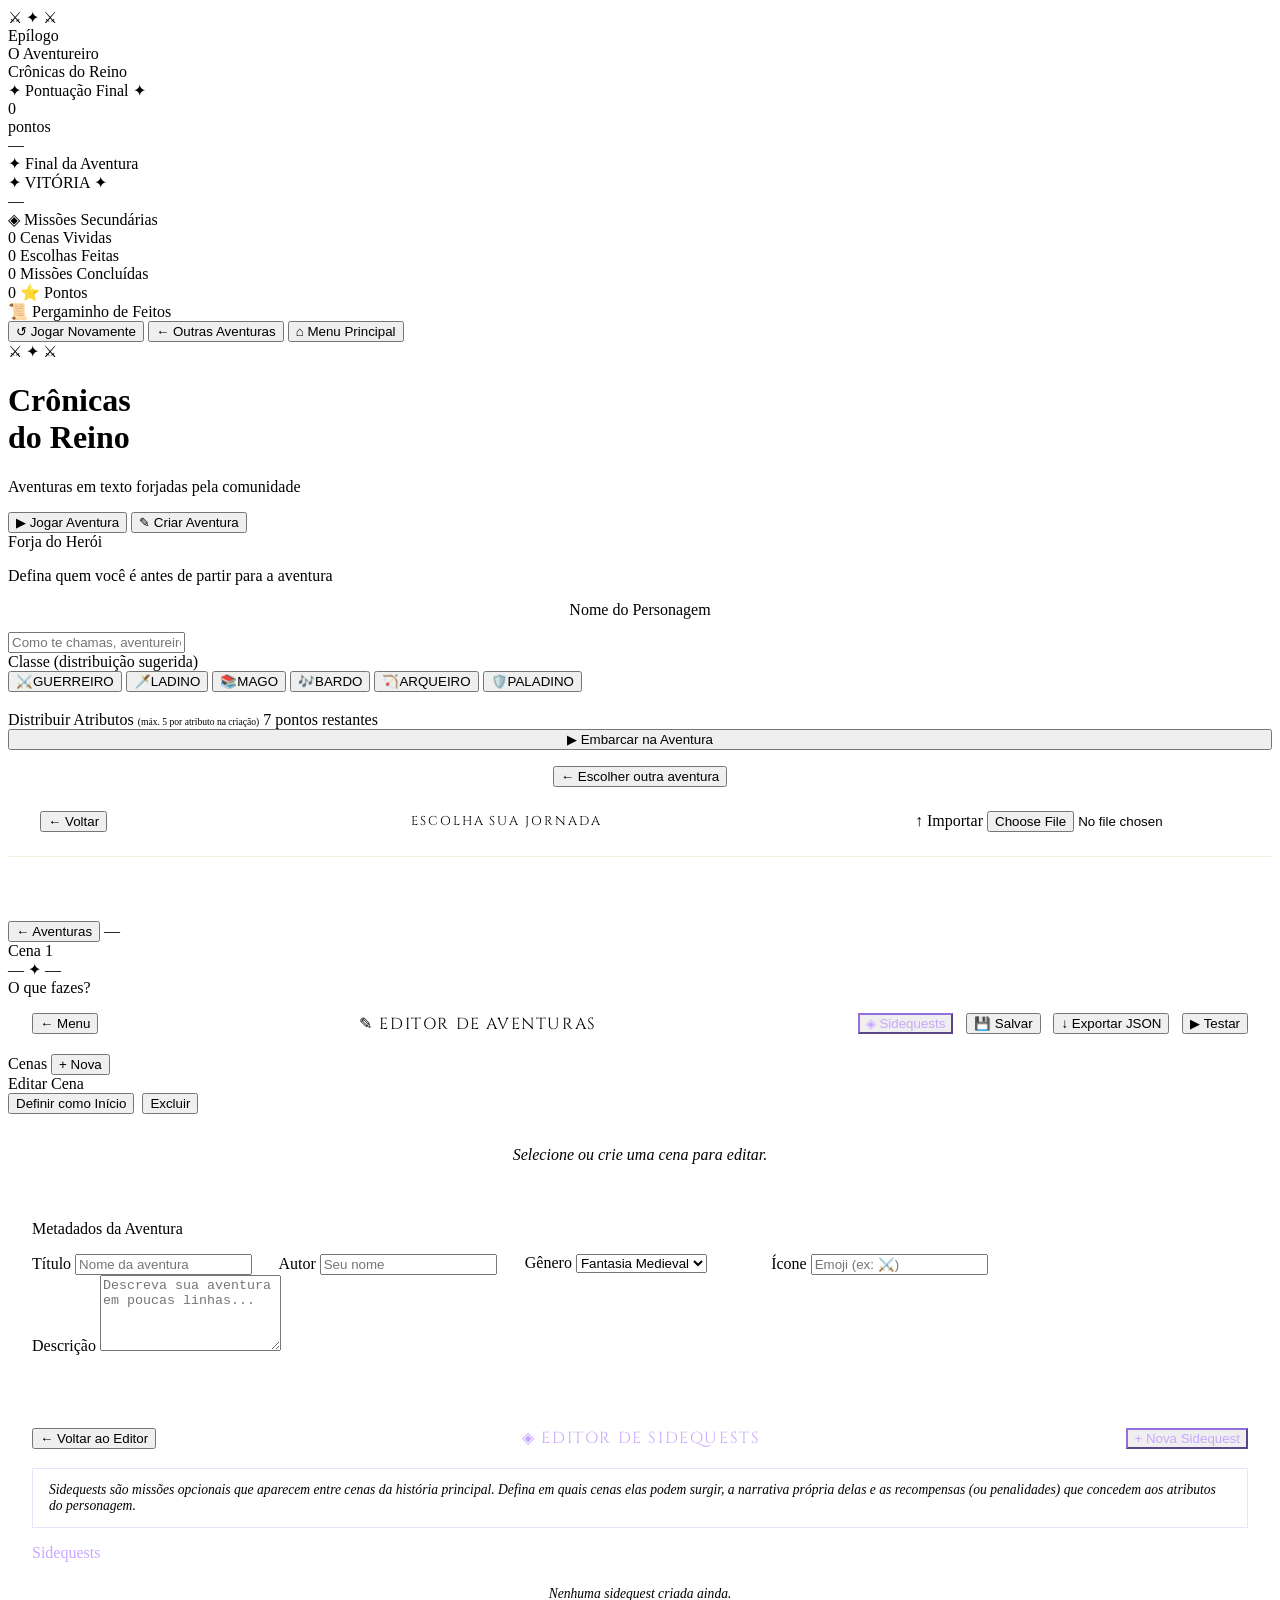
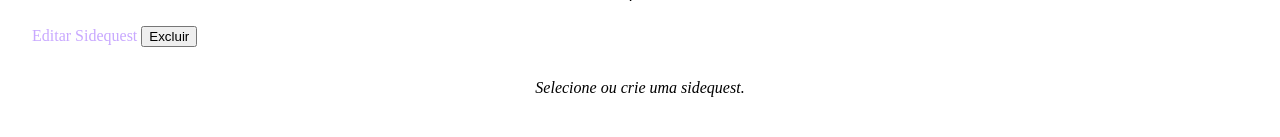
==== index.html @ f4bc3549 "Update index.html" ====
<!DOCTYPE html>
<html lang="pt-BR">
<head>
<meta charset="UTF-8">
<meta name="viewport" content="width=device-width, initial-scale=1.0">
<title>Crônicas do Reino</title>
<link href="https://fonts.googleapis.com/css2?family=MedievalSharp&family=IM+Fell+English:ital@0;1&family=Cinzel:wght@400;700;900&family=Crimson+Text:ital,wght@0,400;0,600;1,400&display=swap" rel="stylesheet">
<link rel="stylesheet" href="style.css">
</head>
<body>

<!-- ════════════════════════════════ EPILOGUE SCREEN ════════════════════════════════ -->
<div id="screen-epilogue" class="screen">
  <div class="epilogue-container">

    <div class="epilogue-header">
      <div class="epilogue-ornament">⚔ ✦ ⚔</div>
      <div class="epilogue-title">Epílogo</div>
      <div class="epilogue-char-name" id="epi-char-name">O Aventureiro</div>
      <div class="epilogue-adventure-name" id="epi-adventure-name">Crônicas do Reino</div>
    </div>

    <!-- Score breakdown -->
    <div class="score-breakdown" id="epi-score-breakdown">
      <div class="score-total-label">✦ Pontuação Final ✦</div>
      <div class="score-total-value" id="epi-score-total">0</div>
      <div class="score-total-pts">pontos</div>
      <div class="score-rank" id="epi-score-rank">—</div>
      <div class="score-rows" id="epi-score-rows"></div>
    </div>

    <!-- Main ending -->
    <div class="epilogue-main-ending" id="epi-main-ending">
      <div class="epilogue-section-label main">✦ Final da Aventura</div>
      <div class="epilogue-ending-type victory" id="epi-main-type">✦ VITÓRIA ✦</div>
      <div class="epilogue-ending-name" id="epi-main-name">—</div>
      <div class="epilogue-ending-scene" id="epi-main-scene"></div>
    </div>

    <!-- Sidequests section -->
    <div class="epilogue-sqs-section" id="epi-sqs-section">
      <div class="epilogue-sq-header">
        <div class="epilogue-sq-header-line"></div>
        <div class="epilogue-section-label sq" style="margin:0;white-space:nowrap;">◈ Missões Secundárias</div>
        <div class="epilogue-sq-header-line"></div>
      </div>
      <div id="epi-sqs-list"></div>
    </div>

    <!-- Stats -->
    <div class="epilogue-stats">
      <div class="epilogue-stat-item">
        <span class="epilogue-stat-value" id="epi-stat-scenes">0</span>
        <span class="epilogue-stat-label">Cenas Vividas</span>
      </div>
      <div class="epilogue-stat-item">
        <span class="epilogue-stat-value" id="epi-stat-choices">0</span>
        <span class="epilogue-stat-label">Escolhas Feitas</span>
      </div>
      <div class="epilogue-stat-item">
        <span class="epilogue-stat-value" id="epi-stat-sqs">0</span>
        <span class="epilogue-stat-label">Missões Concluídas</span>
      </div>
      <div class="epilogue-stat-item">
        <span class="epilogue-stat-value" style="color:var(--gold-light);" id="epi-stat-score">0</span>
        <span class="epilogue-stat-label">⭐ Pontos</span>
      </div>
    </div>

    <!-- Final attributes -->
    <div class="epilogue-attrs" id="epi-attrs"></div>

    <!-- Scroll of deeds -->
    <div class="epilogue-scroll" id="epi-scroll">
      <div class="epilogue-scroll-title">📜 Pergaminho de Feitos</div>
      <div id="epi-deeds-list"></div>
    </div>

    <!-- Actions -->
    <div class="epilogue-actions">
      <button class="btn-medieval" onclick="restartFromEpilogue()">↺ Jogar Novamente</button>
      <button class="btn-medieval secondary" onclick="showScreen('screen-select')">← Outras Aventuras</button>
      <button class="btn-medieval secondary" onclick="showScreen('screen-title')">⌂ Menu Principal</button>
    </div>

  </div>
</div>

<!-- ════════════════════════════════ TITLE SCREEN ════════════════════════════════ -->
<div id="screen-title" class="screen active">
  <div class="title-content">
    <div class="title-ornament">⚔ ✦ ⚔</div>
    <h1 class="game-title">Crônicas<br>do Reino</h1>
    <p class="game-subtitle">Aventuras em texto forjadas pela comunidade</p>
    <div class="title-buttons">
      <button class="btn-medieval" onclick="showScreen('screen-select')">▶ Jogar Aventura</button>
      <button class="btn-medieval secondary" onclick="showScreen('screen-editor')">✎ Criar Aventura</button>
    </div>
  </div>
</div>

<!-- ════════════════════════════════ CHAR CREATION SCREEN ════════════════════════════════ -->
<div id="screen-char" class="screen">
  <div class="char-container">
    <div class="char-title">Forja do Herói</div>
    <p class="char-subtitle">Defina quem você é antes de partir para a aventura</p>

    <!-- Name -->
    <div class="char-name-section">
      <label class="field-label" style="display:block; text-align:center; margin-bottom:0.8rem;">Nome do Personagem</label>
      <input class="char-name-input" id="char-name" placeholder="Como te chamas, aventureiro?" maxlength="30">
    </div>

    <!-- Class quick-pick -->
    <div class="attr-section" style="margin-bottom:1.2rem;">
      <div class="attr-points-label">
        <span>Classe (distribuição sugerida)</span>
      </div>
      <div class="char-class-grid">
        <button class="class-btn" onclick="applyClass('warrior')" id="class-warrior">
          <span class="class-icon">⚔️</span>GUERREIRO
        </button>
        <button class="class-btn" onclick="applyClass('rogue')" id="class-rogue">
          <span class="class-icon">🗡️</span>LADINO
        </button>
        <button class="class-btn" onclick="applyClass('mage')" id="class-mage">
          <span class="class-icon">📚</span>MAGO
        </button>
        <button class="class-btn" onclick="applyClass('bard')" id="class-bard">
          <span class="class-icon">🎶</span>BARDO
        </button>
        <button class="class-btn" onclick="applyClass('ranger')" id="class-ranger">
          <span class="class-icon">🏹</span>ARQUEIRO
        </button>
        <button class="class-btn" onclick="applyClass('paladin')" id="class-paladin">
          <span class="class-icon">🛡️</span>PALADINO
        </button>
      </div>
    </div>

    <!-- Attributes -->
    <div class="attr-section">
      <div class="attr-points-label">
        <span>Distribuir Atributos <span style="font-size:0.6rem;color:var(--stone);font-weight:normal;">(máx. 5 por atributo na criação)</span></span>
        <span class="points-remaining" id="points-remaining">7 pontos restantes</span>
      </div>

      <div id="attr-rows">
        <!-- rendered by JS -->
      </div>
    </div>

    <button class="btn-medieval" style="width:100%; margin-top:0;" id="start-adventure-btn" onclick="confirmCharAndStart()">
      ▶ Embarcar na Aventura
    </button>
    <button class="back-link" style="margin:1rem auto 0; display:flex; justify-content:center;" onclick="showScreen('screen-select')">← Escolher outra aventura</button>
  </div>
</div>

<!-- ════════════════════════════════ SELECT SCREEN ════════════════════════════════ -->
<div id="screen-select" class="screen">
  <div style="padding: 1.5rem 2rem; border-bottom: 1px solid rgba(201,162,39,0.15); display:flex; justify-content:space-between; align-items:center; flex-wrap:wrap; gap:0.6rem;">
    <button class="back-link" onclick="showScreen('screen-title')">← Voltar</button>
    <span style="font-family:'Cinzel',serif; font-size:0.8rem; color:var(--stone); letter-spacing:0.15em;">ESCOLHA SUA JORNADA</span>
    <div style="display:flex;gap:0.6rem;align-items:center;">
      <span id="storage-status" style="font-size:0.68rem;font-family:'Cinzel',serif;letter-spacing:0.08em;color:var(--stone);opacity:0.7;"></span>
      <label class="btn-sm" style="cursor:pointer;">
        ↑ Importar
        <input type="file" id="import-input" accept=".json" onchange="importAdventure(event)">
      </label>
    </div>
  </div>

  <div style="padding: 2rem; flex:1; overflow-y:auto;">
    <div class="adventures-grid" id="adventures-grid">
      <!-- Cards rendered by JS -->
    </div>
  </div>
</div>

<!-- ════════════════════════════════ GAME SCREEN ════════════════════════════════ -->
<div id="screen-game" class="screen">
  <div class="game-container">
    <div class="game-header">
      <button class="back-link" onclick="showScreen('screen-select')">← Aventuras</button>
      <span class="game-title-bar" id="game-title-bar">—</span>
      <div style="display:flex;align-items:center;gap:0.8rem;">
        <div class="score-hud" id="score-hud" style="display:none;">
          <span class="score-hud-icon">⭐</span>
          <span class="score-hud-val" id="score-hud-val">0</span>
          <span style="font-size:0.6rem;color:var(--stone-light);letter-spacing:0.15em;">PTS</span>
        </div>
        <span class="game-stats" id="game-stats">Cena 1</span>
      </div>
    </div>

    <!-- Character HUD -->
    <div class="char-hud" id="char-hud" style="display:none;"></div>

    <div class="story-card" id="story-card">
      <!-- BG position slot -->
      <div id="scene-image-bg" class="scene-img-bg-wrap" style="display:none;"></div>
      <!-- HEADER position slot -->
      <div class="scene-image-wrap" id="scene-image-wrap" style="display:none;">
        <div class="scene-image-inner" id="scene-image-inner"></div>
      </div>
      <div class="story-card-inner">
        <div class="scene-title" id="scene-title"></div>
        <!-- INLINE position slot -->
        <div id="scene-image-inline" style="display:none;"></div>
        <!-- PORTRAIT slot: wraps scene-text when active -->
        <div id="scene-content-area">
          <!-- portrait injected here by JS when active, scene-text inside portrait speech div or standalone -->
          <div class="scene-text" id="scene-text"></div>
          <div class="scene-text-clear"></div>
        </div>
      </div>
    </div>

    <div class="ornament-divider">— ✦ —</div>

    <div class="choices-section" id="choices-section">
      <div class="choices-label">O que fazes?</div>
      <div id="choices-list"></div>
    </div>

    <div class="history-log" id="history-log"></div>
  </div>
</div>

<!-- ════════════════════════════════ EDITOR SCREEN ════════════════════════════════ -->
<div id="screen-editor" class="screen" style="overflow-y:auto;">
  <div style="max-width:1300px; margin:0 auto; padding: 1rem 1.5rem 0;">
    <div style="display:flex; justify-content:space-between; align-items:center; margin-bottom:1.2rem; flex-wrap:wrap; gap:0.8rem;">
      <button class="back-link" onclick="showScreen('screen-title')">← Menu</button>
      <span style="font-family:'Cinzel',serif; color:var(--gold); font-size:1rem; letter-spacing:0.1em;">✎ EDITOR DE AVENTURAS</span>
      <div style="display:flex;gap:0.8rem; flex-wrap:wrap;">
        <button class="btn-sm" style="border-color:#9370db;color:#c8a8ff;" onclick="openSqEditor()">◈ Sidequests</button>
        <button class="btn-sm" onclick="saveAdventureFromEditor()">💾 Salvar</button>
        <button class="btn-sm" onclick="exportAdventure()">↓ Exportar JSON</button>
        <button class="btn-sm" onclick="testAdventure()">▶ Testar</button>
      </div>
    </div>
  </div>

  <div class="editor-layout" id="editor-layout">
    <!-- LEFT: Node list -->
    <div class="editor-panel">
      <div class="panel-header">
        Cenas
        <button class="btn-sm" onclick="addNode()">+ Nova</button>
      </div>
      <div class="panel-body" id="node-list"></div>
    </div>

    <!-- RIGHT: Node editor -->
    <div class="editor-panel">
      <div class="panel-header">
        <span id="editing-label">Editar Cena</span>
        <div style="display:flex;gap:0.5rem;">
          <button class="btn-sm" id="set-start-btn" onclick="setAsStart()">Definir como Início</button>
          <button class="btn-sm red" onclick="deleteNode()">Excluir</button>
        </div>
      </div>
      <div class="panel-body" id="node-editor">
        <div style="color:var(--stone); font-style:italic; text-align:center; padding:2rem;">
          Selecione ou crie uma cena para editar.
        </div>
      </div>
    </div>
  </div>

  <!-- Meta editor section below -->
  <div style="max-width:1300px; margin:1.5rem auto; padding: 0 1.5rem 2rem;">
    <div class="panel-header" style="margin-bottom:1rem;">Metadados da Aventura</div>
    <div class="meta-fields" style="display:grid; grid-template-columns: repeat(auto-fill, minmax(200px,1fr)); gap:1rem;">
      <div class="field-group">
        <label class="field-label">Título</label>
        <input class="field-input" id="meta-title" placeholder="Nome da aventura">
      </div>
      <div class="field-group">
        <label class="field-label">Autor</label>
        <input class="field-input" id="meta-author" placeholder="Seu nome">
      </div>
      <div class="field-group">
        <label class="field-label">Gênero</label>
        <select class="field-select" id="meta-genre">
          <option>Fantasia Medieval</option>
          <option>Horror Gótico</option>
          <option>Aventura</option>
          <option>Mistério</option>
          <option>Romance</option>
          <option>Outro</option>
        </select>
      </div>
      <div class="field-group">
        <label class="field-label">Ícone</label>
        <input class="field-input" id="meta-icon" placeholder="Emoji (ex: ⚔️)">
      </div>
    </div>
    <div class="field-group">
      <label class="field-label">Descrição</label>
      <textarea class="field-textarea" id="meta-desc" placeholder="Descreva sua aventura em poucas linhas..." style="min-height:70px;"></textarea>
    </div>
  </div>
</div>

<!-- Roll Overlay -->
<div id="roll-overlay" class="roll-overlay" style="display:none;">
  <div class="roll-box">
    <div class="roll-attr-name" id="roll-attr-name"></div>
    <div class="roll-choice-text" id="roll-choice-text"></div>
    <span class="roll-dice" id="roll-dice">🎲</span>
    <div class="roll-number" id="roll-number" style="color:var(--gold)"></div>
    <div class="roll-vs" id="roll-vs"></div>
    <div class="roll-result" id="roll-result"></div>
    <button class="btn-medieval" id="roll-continue-btn" style="min-width:200px;">Continuar</button>
  </div>
</div>

<!-- ════════════════════════════════ SIDEQUEST EDITOR SCREEN ════════════════════════════════ -->
<div id="screen-sq-editor" class="screen" style="overflow-y:auto;">
  <div style="max-width:1300px; margin:0 auto; padding: 1rem 1.5rem 0;">
    <div style="display:flex; justify-content:space-between; align-items:center; margin-bottom:1.2rem; flex-wrap:wrap; gap:0.8rem;">
      <button class="back-link" onclick="showScreen('screen-editor')">← Voltar ao Editor</button>
      <span style="font-family:'Cinzel',serif; color:#c8a8ff; font-size:1rem; letter-spacing:0.1em;">◈ EDITOR DE SIDEQUESTS</span>
      <div style="display:flex;gap:0.8rem;">
        <button class="btn-sm" style="border-color:#9370db;color:#c8a8ff;" onclick="addSidequest()">+ Nova Sidequest</button>
      </div>
    </div>
    <div style="font-family:'IM Fell English',serif;font-style:italic;color:var(--stone-light);font-size:0.85rem;margin-bottom:1rem;padding:0.8rem 1rem;border:1px solid rgba(147,112,219,0.2);">
      Sidequests são missões opcionais que aparecem entre cenas da história principal. Defina em quais cenas elas podem surgir, a narrativa própria delas e as recompensas (ou penalidades) que concedem aos atributos do personagem.
    </div>
  </div>

  <div class="sq-editor-layout" style="padding:0 1.5rem;" id="sq-editor-layout">
    <!-- LEFT: SQ list -->
    <div class="editor-panel">
      <div class="panel-header" style="border-color:rgba(147,112,219,0.3);">
        <span style="color:#c8a8ff;">Sidequests</span>
      </div>
      <div class="panel-body" id="sq-list">
        <div style="color:var(--stone);font-style:italic;text-align:center;padding:1.5rem;font-size:0.85rem;">Nenhuma sidequest criada ainda.</div>
      </div>
    </div>

    <!-- RIGHT: SQ editor -->
    <div class="editor-panel">
      <div class="panel-header" style="border-color:rgba(147,112,219,0.3);">
        <span id="sq-editing-label" style="color:#c8a8ff;">Editar Sidequest</span>
        <button class="btn-sm red" onclick="deleteSidequest()">Excluir</button>
      </div>
      <div class="panel-body" id="sq-node-editor">
        <div style="color:var(--stone);font-style:italic;text-align:center;padding:2rem;">Selecione ou crie uma sidequest.</div>
      </div>
    </div>
  </div>
</div>

<!-- Sidequest Result Overlay -->
<div id="sq-result-overlay" class="sq-result-overlay" style="display:none;">
  <div class="sq-result-box">
    <div class="sq-result-header" id="sq-result-header">Missão Concluída</div>
    <div class="sq-result-title" id="sq-result-title"></div>
    <div class="sq-attr-changes" id="sq-attr-changes"></div>
    <button class="btn-medieval" style="min-width:200px;border-color:#9370db;color:#c8a8ff;" id="sq-result-continue-btn">Continuar</button>
  </div>
</div>

<!-- ════════════════════════════════ DIALOGUE OVERLAY ════════════════════════════════ -->
<div id="dialogue-overlay" class="dialogue-overlay" style="display:none;">
  <div class="dialogue-box">

    <!-- Speaker portrait + name -->
    <div class="dialogue-portrait-wrap" id="dlg-portrait-wrap">
      <div class="dialogue-portrait-img" id="dlg-portrait-img"></div>
      <div class="dialogue-portrait-name" id="dlg-portrait-name"></div>
    </div>

    <!-- Dialogue content -->
    <div class="dialogue-content">
      <div class="dialogue-speaker" id="dlg-speaker"></div>
      <div class="dialogue-text" id="dlg-text"></div>
      <div class="dialogue-progress">
        <div class="dialogue-counter" id="dlg-counter">1 / 1</div>
        <div class="dialogue-hint" id="dlg-hint">clique para continuar ›</div>
      </div>
    </div>

  </div>

  <!-- Click anywhere to advance -->
  <div class="dialogue-clickzone" id="dlg-clickzone" onclick="dialogueAdvance()"></div>
</div>

<!-- ════════════════════════════════ COMBAT OVERLAY ════════════════════════════════ -->
<div id="combat-overlay" class="combat-overlay" style="display:none;">
  <div class="combat-box">

    <!-- Header -->
    <div class="combat-header">
      <div class="combat-title-ornament">⚔ ✦ ⚔</div>
      <div class="combat-title" id="combat-title">Combate</div>
      <div class="combat-round-label" id="combat-round-label">Turno 1</div>
    </div>

    <!-- Arena -->
    <div class="combat-arena">

      <!-- Player side -->
      <div class="combat-fighter combat-player">
        <div class="combat-fighter-name" id="cb-player-name">Herói</div>
        <div class="combat-fighter-icon">🧙</div>
        <div class="combat-bar-wrap">
          <div class="combat-bar-label">❤️ <span id="cb-player-vida">6/6</span></div>
          <div class="combat-bar-track"><div class="combat-bar-fill vida" id="cb-player-vida-bar" style="width:100%"></div></div>
        </div>
        <div class="combat-attrs-mini" id="cb-player-attrs"></div>
        <div class="combat-status-tag" id="cb-player-status"></div>
      </div>

      <!-- VS -->
      <div class="combat-vs">VS</div>

      <!-- Enemy side -->
      <div class="combat-fighter combat-enemy">
        <div class="combat-fighter-name" id="cb-enemy-name">Inimigo</div>
        <div class="combat-fighter-icon" id="cb-enemy-icon">👹</div>
        <div class="combat-bar-wrap">
          <div class="combat-bar-label">❤️ <span id="cb-enemy-vida">10/10</span></div>
          <div class="combat-bar-track"><div class="combat-bar-fill vida enemy" id="cb-enemy-vida-bar" style="width:100%"></div></div>
        </div>
        <div class="combat-attrs-mini" id="cb-enemy-attrs"></div>
        <div class="combat-status-tag" id="cb-enemy-status"></div>
      </div>
    </div>

    <!-- Combat log -->
    <div class="combat-log" id="combat-log">
      <div class="combat-log-entry">O combate começa...</div>
    </div>

    <!-- Roll animation zone -->
    <div class="combat-roll-zone" id="combat-roll-zone" style="display:none;">
      <div class="combat-roll-label" id="combat-roll-label">Rolando...</div>
      <div class="combat-roll-dice" id="combat-roll-dice">🎲</div>
      <div class="combat-roll-num" id="combat-roll-num">—</div>
      <div class="combat-roll-result" id="combat-roll-result"></div>
    </div>

    <!-- Actions -->
    <div class="combat-actions" id="combat-actions">
      <button class="combat-action-btn attack" id="cb-btn-attack" onclick="combatAction('attack')">
        <span class="combat-action-icon">⚔️</span>
        <span class="combat-action-label">Atacar</span>
        <span class="combat-action-sub" id="cb-attack-hint"></span>
      </button>
      <button class="combat-action-btn defend" id="cb-btn-defend" onclick="combatAction('defend')">
        <span class="combat-action-icon">🛡️</span>
        <span class="combat-action-label">Defender</span>
        <span class="combat-action-sub">Reduz dano recebido</span>
      </button>
      <button class="combat-action-btn flee" id="cb-btn-flee" onclick="combatAction('flee')">
        <span class="combat-action-icon">💨</span>
        <span class="combat-action-label">Fugir</span>
        <span class="combat-action-sub" id="cb-flee-hint"></span>
      </button>
    </div>

    <!-- Continue (after combat ends) -->
    <div class="combat-end-panel" id="combat-end-panel" style="display:none;">
      <div class="combat-end-result" id="combat-end-result"></div>
      <div class="combat-end-rewards" id="combat-end-rewards"></div>
      <button class="btn-medieval" id="combat-continue-btn" onclick="closeCombat()">Continuar →</button>
    </div>

  </div>
</div>

<!-- Scripts: data primeiro, engine depois -->
<script src="data.js"></script>
<script src="engine.js"></script>
</body>
</html>
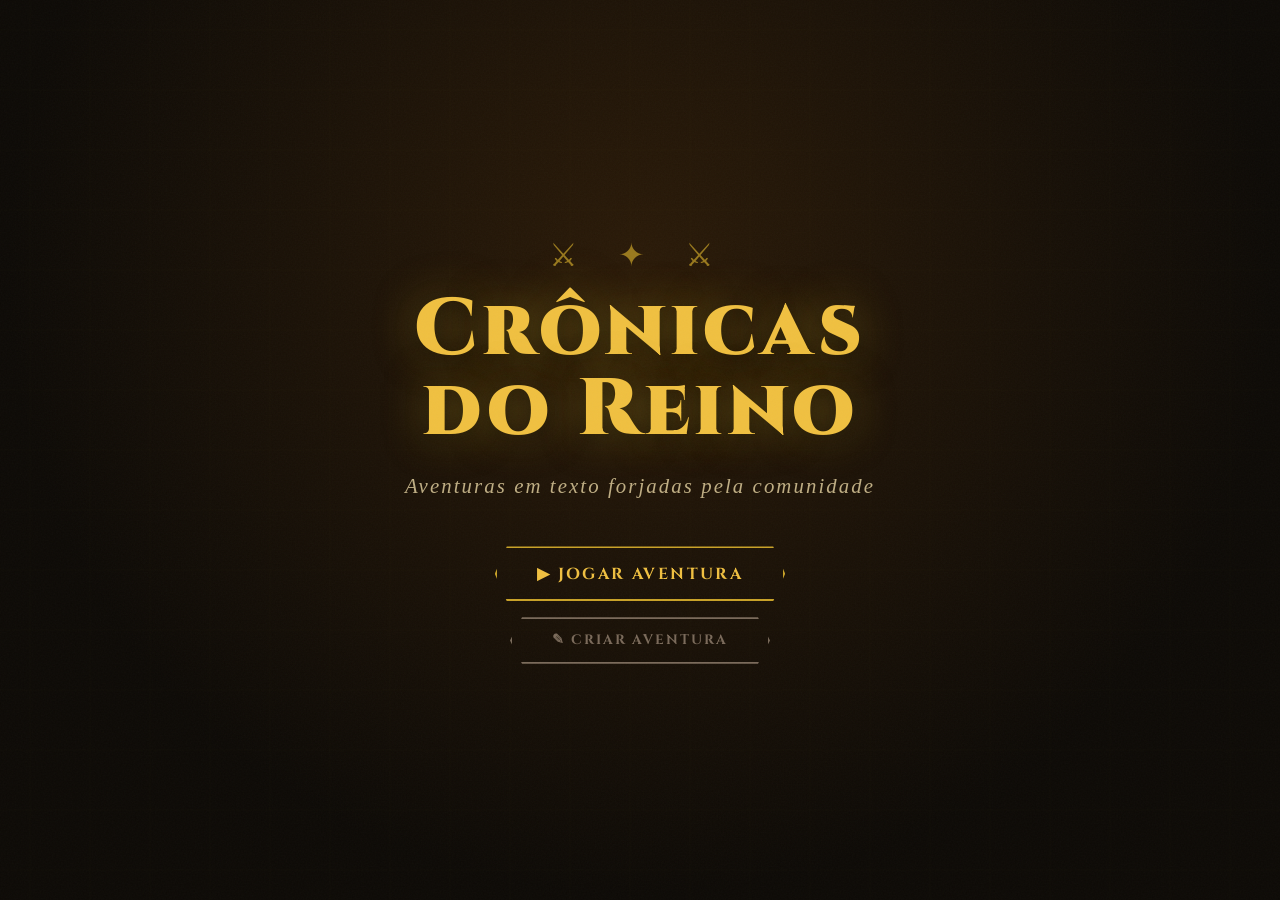
==== commit 25c10224: "Update index.html" ====
--- a/index.html
+++ b/index.html
@@ -114,27 +114,16 @@
     <!-- Class quick-pick -->
     <div class="attr-section" style="margin-bottom:1.2rem;">
       <div class="attr-points-label">
-        <span>Classe (distribuição sugerida)</span>
-      </div>
-      <div class="char-class-grid">
-        <button class="class-btn" onclick="applyClass('warrior')" id="class-warrior">
-          <span class="class-icon">⚔️</span>GUERREIRO
-        </button>
-        <button class="class-btn" onclick="applyClass('rogue')" id="class-rogue">
-          <span class="class-icon">🗡️</span>LADINO
-        </button>
-        <button class="class-btn" onclick="applyClass('mage')" id="class-mage">
-          <span class="class-icon">📚</span>MAGO
-        </button>
-        <button class="class-btn" onclick="applyClass('bard')" id="class-bard">
-          <span class="class-icon">🎶</span>BARDO
-        </button>
-        <button class="class-btn" onclick="applyClass('ranger')" id="class-ranger">
-          <span class="class-icon">🏹</span>ARQUEIRO
-        </button>
-        <button class="class-btn" onclick="applyClass('paladin')" id="class-paladin">
-          <span class="class-icon">🛡️</span>PALADINO
-        </button>
+        <span>Classe <span style="font-size:0.6rem;color:var(--stone);font-weight:normal;">(define o atributo principal)</span></span>
+      </div>
+      <div class="char-class-grid" id="char-class-grid">
+        <!-- Renderizado por renderCharClasses() -->
+      </div>
+      <!-- Descrição da classe selecionada -->
+      <div id="class-desc-panel" style="display:none; margin-top:0.6rem; padding:0.5rem 0.8rem;
+           border:1px solid rgba(201,162,39,0.2); background:rgba(0,0,0,0.15);
+           font-family:'IM Fell English',serif; font-style:italic;
+           color:var(--stone-light); font-size:0.82rem; line-height:1.4;">
       </div>
     </div>
 
@@ -196,6 +185,8 @@
 
     <!-- Character HUD -->
     <div class="char-hud" id="char-hud" style="display:none;"></div>
+    <!-- Tags HUD -->
+    <div id="tags-hud" style="display:none;flex-wrap:wrap;gap:0.3rem;padding:0.3rem 1rem 0;"></div>
 
     <div class="story-card" id="story-card">
       <!-- BG position slot -->
@@ -236,6 +227,7 @@
       <span style="font-family:'Cinzel',serif; color:var(--gold); font-size:1rem; letter-spacing:0.1em;">✎ EDITOR DE AVENTURAS</span>
       <div style="display:flex;gap:0.8rem; flex-wrap:wrap;">
         <button class="btn-sm" style="border-color:#9370db;color:#c8a8ff;" onclick="openSqEditor()">◈ Sidequests</button>
+        <button class="btn-sm" style="border-color:#e8a44a;color:#f0c070;" onclick="openEncounterEditor()">🎲 Encontros</button>
         <button class="btn-sm" onclick="saveAdventureFromEditor()">💾 Salvar</button>
         <button class="btn-sm" onclick="exportAdventure()">↓ Exportar JSON</button>
         <button class="btn-sm" onclick="testAdventure()">▶ Testar</button>
@@ -301,6 +293,18 @@
     <div class="field-group">
       <label class="field-label">Descrição</label>
       <textarea class="field-textarea" id="meta-desc" placeholder="Descreva sua aventura em poucas linhas..." style="min-height:70px;"></textarea>
+    </div>
+
+    <!-- ── Classes Customizadas ── -->
+    <div style="margin-top:1.5rem; border-top:1px solid rgba(201,162,39,0.15); padding-top:1rem;">
+      <div style="display:flex;justify-content:space-between;align-items:center;margin-bottom:0.4rem;">
+        <span class="panel-header" style="border:none;padding:0;margin:0;font-size:0.8rem;">⚔ Classes do Personagem</span>
+        <button class="btn-sm" onclick="addCustomClass()">+ Nova Classe</button>
+      </div>
+      <div style="font-family:'IM Fell English',serif;font-style:italic;color:var(--stone);font-size:0.78rem;margin-bottom:0.8rem;">
+        Crie classes exclusivas para sua aventura com nome, ícone e distribuição de atributos. Deixe vazio para usar as 6 classes padrão do sistema.
+      </div>
+      <div id="class-editor-body"></div>
     </div>
   </div>
 </div>
@@ -465,6 +469,11 @@
         <span class="combat-action-label">Fugir</span>
         <span class="combat-action-sub" id="cb-flee-hint"></span>
       </button>
+      <button class="combat-action-btn special" id="cb-btn-special" onclick="combatAction('special')" style="display:none;border-color:#b080e0;color:#c8a8ff;">
+        <span class="combat-action-icon">✨</span>
+        <span class="combat-action-label" id="cb-special-label">Especial</span>
+        <span class="combat-action-sub">Ação de Tag</span>
+      </button>
     </div>
 
     <!-- Continue (after combat ends) -->
@@ -477,6 +486,57 @@
   </div>
 </div>
 
+<!-- ════════════════════════════════ ENCOUNTER EDITOR SCREEN ════════════════════════════════ -->
+<div id="screen-encounter-editor" class="screen" style="overflow-y:auto;">
+  <div style="max-width:1300px; margin:0 auto; padding: 1rem 1.5rem 0;">
+    <div style="display:flex; justify-content:space-between; align-items:center; margin-bottom:1.2rem; flex-wrap:wrap; gap:0.8rem;">
+      <button class="back-link" onclick="showScreen('screen-editor')">← Voltar ao Editor</button>
+      <span style="font-family:'Cinzel',serif; color:#f0c070; font-size:1rem; letter-spacing:0.1em;">🎲 EDITOR DE ENCONTROS ALEATÓRIOS</span>
+      <div style="display:flex;gap:0.8rem;">
+        <button class="btn-sm" style="border-color:#e8a44a;color:#f0c070;" onclick="addEncounter()">+ Novo Encontro</button>
+      </div>
+    </div>
+    <div style="font-family:'IM Fell English',serif;font-style:italic;color:var(--stone-light);font-size:0.85rem;margin-bottom:1rem;padding:0.8rem 1rem;border:1px solid rgba(232,164,74,0.25);">
+      Encontros são eventos aleatórios que interrompem a jornada como uma nova cena — podem ser benéficos, neutros ou maléficos. O criador define o texto, os efeitos e em quais cenas eles podem surgir (ou deixa sem gatilho para que apareçam em qualquer cena). Cada jornada terá uma combinação única.
+    </div>
+  </div>
+
+  <div class="sq-editor-layout" style="padding:0 1.5rem;" id="enc-editor-layout">
+    <!-- LEFT: Encounter list -->
+    <div class="editor-panel">
+      <div class="panel-header" style="border-color:rgba(232,164,74,0.3);">
+        <span style="color:#f0c070;">Encontros</span>
+      </div>
+      <div class="panel-body" id="enc-list">
+        <div style="color:var(--stone);font-style:italic;text-align:center;padding:1.5rem;font-size:0.85rem;">Nenhum encontro criado ainda.</div>
+      </div>
+    </div>
+
+    <!-- RIGHT: Encounter editor -->
+    <div class="editor-panel">
+      <div class="panel-header" style="border-color:rgba(232,164,74,0.3);">
+        <span id="enc-editing-label" style="color:#f0c070;">Editar Encontro</span>
+        <button class="btn-sm red" onclick="deleteEncounter()">Excluir</button>
+      </div>
+      <div class="panel-body" id="enc-node-editor">
+        <div style="color:var(--stone);font-style:italic;text-align:center;padding:2rem;">Selecione ou crie um encontro.</div>
+      </div>
+    </div>
+  </div>
+</div>
+
+<!-- Encounter Overlay (exibido durante o jogo) -->
+<div id="encounter-overlay" class="encounter-overlay" style="display:none;">
+  <div class="encounter-box">
+    <div class="encounter-type-badge" id="enc-type-badge">🎲 Encontro</div>
+    <div class="encounter-icon" id="enc-icon">🌿</div>
+    <div class="encounter-title" id="enc-title">Título do Encontro</div>
+    <div class="encounter-text" id="enc-text"></div>
+    <div class="encounter-effects" id="enc-effects"></div>
+    <button class="btn-medieval" style="min-width:200px;" id="enc-continue-btn">Continuar →</button>
+  </div>
+</div>
+
 <!-- Scripts: data primeiro, engine depois -->
 <script src="data.js"></script>
 <script src="engine.js"></script>
--- a/style.css
+++ b/style.css
@@ -0,0 +1,2348 @@
+:root {
+    --parchment: #f4e8c1;
+    --parchment-dark: #e8d5a3;
+    --ink: #1a0f00;
+    --ink-light: #3d2b1f;
+    --blood: #8b1a1a;
+    --gold: #c9a227;
+    --gold-light: #f0c040;
+    --stone: #5a5040;
+    --stone-light: #7a6a5a;
+    --shadow: rgba(0,0,0,0.7);
+  }
+
+  * { margin: 0; padding: 0; box-sizing: border-box; }
+
+  body {
+    background: #0d0a06;
+    color: var(--parchment);
+    font-family: 'Crimson Text', Georgia, serif;
+    min-height: 100vh;
+    overflow-x: hidden;
+  }
+
+  /* Texture overlay */
+  body::before {
+    content: '';
+    position: fixed;
+    inset: 0;
+    background: 
+      url("data:image/svg+xml,%3Csvg xmlns='http://www.w3.org/2000/svg' width='400' height='400'%3E%3Cfilter id='noise'%3E%3CfeTurbulence type='fractalNoise' baseFrequency='0.65' numOctaves='3' stitchTiles='stitch'/%3E%3C/filter%3E%3Crect width='400' height='400' filter='url(%23noise)' opacity='0.03'/%3E%3C/svg%3E");
+    pointer-events: none;
+    z-index: 9999;
+  }
+
+  /* ── SCREENS ── */
+  .screen { display: none; min-height: 100vh; }
+  .screen.active { display: flex; flex-direction: column; }
+
+  /* ── TITLE SCREEN ── */
+  #screen-title {
+    align-items: center;
+    justify-content: center;
+    background: 
+      radial-gradient(ellipse at 50% 30%, #2a1a08 0%, #0d0a06 70%);
+    position: relative;
+    overflow: hidden;
+  }
+
+  #screen-title::before {
+    content: '';
+    position: absolute;
+    inset: 0;
+    background: url("data:image/svg+xml,%3Csvg xmlns='http://www.w3.org/2000/svg' viewBox='0 0 100 100'%3E%3Cline x1='50' y1='0' x2='50' y2='100' stroke='%23c9a22720' stroke-width='0.2'/%3E%3Cline x1='0' y1='50' x2='100' y2='50' stroke='%23c9a22720' stroke-width='0.2'/%3E%3C/svg%3E") repeat;
+    background-size: 60px 60px;
+  }
+
+  .title-content {
+    text-align: center;
+    position: relative;
+    z-index: 1;
+    animation: fadeInUp 1.2s ease both;
+  }
+
+  @keyframes fadeInUp {
+    from { opacity: 0; transform: translateY(30px); }
+    to { opacity: 1; transform: translateY(0); }
+  }
+
+  .title-ornament {
+    font-size: 2rem;
+    color: var(--gold);
+    letter-spacing: 0.5em;
+    margin-bottom: 1rem;
+    opacity: 0.7;
+  }
+
+  h1.game-title {
+    font-family: 'Cinzel', serif;
+    font-size: clamp(2.5rem, 8vw, 5rem);
+    font-weight: 900;
+    color: var(--gold-light);
+    text-shadow: 0 0 40px rgba(201,162,39,0.5), 0 4px 20px rgba(0,0,0,0.8);
+    letter-spacing: 0.05em;
+    line-height: 1;
+    margin-bottom: 0.3em;
+  }
+
+  .game-subtitle {
+    font-family: 'IM Fell English', serif;
+    font-style: italic;
+    font-size: 1.3rem;
+    color: var(--parchment-dark);
+    opacity: 0.8;
+    margin-bottom: 3rem;
+    letter-spacing: 0.1em;
+  }
+
+  .title-buttons {
+    display: flex;
+    flex-direction: column;
+    gap: 1rem;
+    align-items: center;
+  }
+
+  .btn-medieval {
+    font-family: 'Cinzel', serif;
+    font-size: 1rem;
+    font-weight: 700;
+    letter-spacing: 0.15em;
+    text-transform: uppercase;
+    padding: 0.9em 2.5em;
+    border: 2px solid var(--gold);
+    background: transparent;
+    color: var(--gold-light);
+    cursor: pointer;
+    position: relative;
+    transition: all 0.3s ease;
+    min-width: 260px;
+    clip-path: polygon(12px 0%, calc(100% - 12px) 0%, 100% 50%, calc(100% - 12px) 100%, 12px 100%, 0% 50%);
+  }
+
+  .btn-medieval:hover {
+    background: var(--gold);
+    color: var(--ink);
+    transform: scale(1.03);
+    box-shadow: 0 0 20px rgba(201,162,39,0.4);
+  }
+
+  .btn-medieval.secondary {
+    border-color: var(--stone-light);
+    color: var(--stone-light);
+    font-size: 0.85rem;
+  }
+
+  .btn-medieval.secondary:hover {
+    background: var(--stone-light);
+    color: var(--parchment);
+  }
+
+  .btn-medieval.danger {
+    border-color: var(--blood);
+    color: #cc4444;
+  }
+
+  .btn-medieval.danger:hover {
+    background: var(--blood);
+    color: var(--parchment);
+  }
+
+  /* ── ADVENTURE SELECT ── */
+  #screen-select {
+    background: #0d0a06;
+    padding: 2rem;
+  }
+
+  .screen-header {
+    text-align: center;
+    padding: 2rem 0 3rem;
+    border-bottom: 1px solid rgba(201,162,39,0.2);
+    margin-bottom: 3rem;
+  }
+
+  .screen-header h2 {
+    font-family: 'Cinzel', serif;
+    font-size: 2rem;
+    color: var(--gold);
+    margin-bottom: 0.5rem;
+  }
+
+  .screen-header p {
+    font-family: 'IM Fell English', serif;
+    font-style: italic;
+    color: var(--stone-light);
+  }
+
+  .adventures-grid {
+    display: grid;
+    grid-template-columns: repeat(auto-fill, minmax(280px, 1fr));
+    gap: 1.5rem;
+    max-width: 1000px;
+    margin: 0 auto 2rem;
+  }
+
+  .adventure-card {
+    border: 1px solid rgba(201,162,39,0.3);
+    background: linear-gradient(135deg, rgba(26,15,0,0.9), rgba(13,10,6,0.9));
+    padding: 1.8rem;
+    cursor: default;
+    transition: all 0.3s ease;
+    position: relative;
+    overflow: hidden;
+    display: flex;
+    flex-direction: column;
+  }
+
+  .adventure-card::before {
+    content: '';
+    position: absolute;
+    inset: 0;
+    background: linear-gradient(135deg, rgba(201,162,39,0.05), transparent);
+    opacity: 0;
+    transition: opacity 0.3s;
+    pointer-events: none;
+  }
+
+  .adventure-card:hover { border-color: var(--gold); transform: translateY(-4px); box-shadow: 0 8px 30px rgba(0,0,0,0.5); }
+  .adventure-card:hover::before { opacity: 1; }
+
+  .card-icon { font-size: 2.5rem; margin-bottom: 1rem; }
+
+  .card-title {
+    font-family: 'Cinzel', serif;
+    font-size: 1.2rem;
+    color: var(--gold-light);
+    margin-bottom: 0.5rem;
+  }
+
+  .card-author {
+    font-size: 0.8rem;
+    color: var(--stone-light);
+    font-style: italic;
+    margin-bottom: 0.8rem;
+  }
+
+  .card-desc {
+    font-size: 0.95rem;
+    color: var(--parchment-dark);
+    line-height: 1.6;
+  }
+
+  .card-tag {
+    display: inline-block;
+    font-size: 0.7rem;
+    font-family: 'Cinzel', serif;
+    letter-spacing: 0.1em;
+    padding: 0.2em 0.7em;
+    border: 1px solid var(--stone);
+    color: var(--stone-light);
+    margin-top: 1rem;
+    text-transform: uppercase;
+  }
+
+  .card-add {
+    border-style: dashed;
+    display: flex;
+    flex-direction: column;
+    align-items: center;
+    justify-content: center;
+    text-align: center;
+    min-height: 200px;
+    gap: 0.5rem;
+    color: var(--stone);
+  }
+
+  .card-add:hover { border-color: var(--stone-light); color: var(--stone-light); }
+
+  .card-actions {
+    display: flex;
+    gap: 0.4rem;
+    margin-top: 0.9rem;
+    justify-content: flex-end;
+    flex-wrap: wrap;
+    border-top: 1px solid rgba(201,162,39,0.1);
+    padding-top: 0.7rem;
+  }
+
+  .card-actions .btn-sm {
+    font-size: 0.62rem;
+    padding: 0.3em 0.65em;
+  }
+
+  .card-play-area {
+    cursor: pointer;
+    flex: 1;
+  }
+
+  .card-play-area:hover .card-title {
+    color: var(--gold-light);
+  }
+
+  /* ── GAME SCREEN ── */
+  #screen-game {
+    background: 
+      radial-gradient(ellipse at 50% 0%, #1a0f00 0%, #0d0a06 60%);
+    align-items: center;
+    padding: 1rem;
+  }
+
+  .game-container {
+    width: 100%;
+    max-width: 780px;
+    display: flex;
+    flex-direction: column;
+    gap: 1.5rem;
+    padding: 1rem 0 3rem;
+  }
+
+  .game-header {
+    display: flex;
+    justify-content: space-between;
+    align-items: center;
+    padding-bottom: 1rem;
+    border-bottom: 1px solid rgba(201,162,39,0.2);
+  }
+
+  .game-title-bar {
+    font-family: 'Cinzel', serif;
+    font-size: 1rem;
+    color: var(--gold);
+    letter-spacing: 0.1em;
+  }
+
+  .game-stats {
+    display: flex;
+    gap: 1rem;
+    font-size: 0.85rem;
+    color: var(--stone-light);
+    font-family: 'Cinzel', serif;
+  }
+
+  /* Story card */
+  .story-card {
+    background: linear-gradient(180deg, rgba(244,232,193,0.08) 0%, rgba(244,232,193,0.04) 100%);
+    border: 1px solid rgba(201,162,39,0.25);
+    padding: 2.5rem;
+    position: relative;
+  }
+
+  .story-card::before, .story-card::after {
+    content: '✦';
+    position: absolute;
+    color: var(--gold);
+    font-size: 0.8rem;
+    opacity: 0.5;
+  }
+
+  .story-card::before { top: 0.8rem; left: 1rem; }
+  .story-card::after { bottom: 0.8rem; right: 1rem; }
+
+  /* image prompt field in editor */
+  .image-prompt-wrap {
+    border: 1px dashed rgba(201,162,39,0.25);
+    padding: 0.8rem 1rem;
+    margin-bottom: 1rem;
+    background: rgba(201,162,39,0.03);
+  }
+
+  .scene-img-upload-label {
+    display: flex;
+    flex-direction: column;
+    align-items: center;
+    justify-content: center;
+    min-height: 80px;
+    border: 1px dashed rgba(201,162,39,0.3);
+    cursor: pointer;
+    padding: 1rem;
+    text-align: center;
+    color: var(--stone-light);
+    font-family: 'Cinzel', serif;
+    font-size: 0.75rem;
+    letter-spacing: 0.08em;
+    transition: border-color 0.2s, color 0.2s;
+  }
+
+  .scene-img-upload-label:hover {
+    border-color: var(--gold);
+    color: var(--gold);
+  }
+
+  /* ── IMAGE POSITIONS ── */
+
+  /* HEADER: topo, largura total (padrão) */
+  .scene-image-wrap {
+    margin: -2.5rem -2.5rem 1.8rem -2.5rem;
+    position: relative;
+    overflow: hidden;
+    background: #0a0806;
+    border-bottom: 2px solid rgba(201,162,39,0.3);
+  }
+  .scene-image-inner {
+    width: 100%;
+    display: flex;
+    align-items: center;
+    justify-content: center;
+    min-height: 120px;
+  }
+  .scene-image-inner img {
+    width: 100%;
+    height: 220px;
+    object-fit: cover;
+    display: block;
+    image-rendering: pixelated;
+  }
+
+  /* INLINE: entre título e texto */
+  .scene-img-inline {
+    width: 100%;
+    max-height: 180px;
+    object-fit: cover;
+    display: block;
+    image-rendering: pixelated;
+    border: 1px solid rgba(201,162,39,0.25);
+    margin: 1rem 0;
+    filter: sepia(0.2);
+  }
+
+  /* RETRATO DE PERSONAGEM (portrait) — caixa de fala */
+  .scene-portrait-wrap {
+    display: flex;
+    align-items: flex-start;
+    gap: 1rem;
+    margin-bottom: 1.2rem;
+    padding: 0.8rem 1rem;
+    background: rgba(10, 8, 4, 0.6);
+    border: 1px solid rgba(201,162,39,0.2);
+    border-left: 3px solid var(--gold);
+    position: relative;
+  }
+  .scene-portrait-img-box {
+    flex-shrink: 0;
+    width: 25%;
+    display: flex;
+    flex-direction: column;
+    align-items: center;
+    gap: 0.3rem;
+  }
+  .scene-portrait-img-box img {
+    width: 100%;
+    aspect-ratio: 1 / 1;
+    object-fit: cover;
+    object-position: top;
+    display: block;
+    image-rendering: pixelated;
+    border: 1px solid rgba(201,162,39,0.35);
+    filter: sepia(0.15);
+  }
+  .scene-portrait-name {
+    font-family: 'Cinzel', serif;
+    font-size: 0.55rem;
+    letter-spacing: 0.1em;
+    color: var(--gold);
+    text-transform: uppercase;
+    text-align: center;
+    white-space: nowrap;
+    overflow: hidden;
+    text-overflow: ellipsis;
+    width: 100%;
+  }
+  .scene-portrait-speech {
+    font-size: 1.1rem;
+    line-height: 1.85;
+    color: var(--parchment);
+    font-family: 'IM Fell English', serif;
+    flex: 1;
+    padding-top: 0.1rem;
+  }
+  .scene-portrait-speech em { color: var(--gold-light); font-style: italic; }
+  .scene-text-clear { clear: both; }
+
+  /* BACKGROUND SUTIL */
+  .scene-img-bg-wrap {
+    position: absolute;
+    inset: 0;
+    pointer-events: none;
+    z-index: 0;
+    overflow: hidden;
+  }
+  .scene-img-bg-wrap img {
+    width: 100%;
+    height: 100%;
+    object-fit: cover;
+    image-rendering: pixelated;
+    opacity: 0.07;
+    filter: sepia(0.5) blur(1px);
+  }
+  .story-card { position: relative; }
+  .story-card-inner { position: relative; z-index: 1; }
+
+  /* POSITION PICKER in editor */
+  .img-pos-picker {
+    display: flex;
+    flex-wrap: wrap;
+    gap: 0.45rem;
+    margin-top: 0.5rem;
+  }
+  .img-pos-btn {
+    font-family: 'Cinzel', serif;
+    font-size: 0.6rem;
+    letter-spacing: 0.06em;
+    text-transform: uppercase;
+    padding: 0.35em 0.75em;
+    border: 1px solid rgba(201,162,39,0.3);
+    background: transparent;
+    color: var(--stone-light);
+    cursor: pointer;
+    transition: all 0.2s;
+    display: flex;
+    align-items: center;
+    gap: 0.35em;
+  }
+  .img-pos-btn:hover { border-color: var(--gold); color: var(--gold); }
+  .img-pos-btn.active { border-color: var(--gold); background: rgba(201,162,39,0.15); color: var(--gold-light); }
+    font-family: 'Cinzel', serif;
+    font-size: 1.3rem;
+    color: var(--gold-light);
+    margin-bottom: 1.5rem;
+    padding-bottom: 0.8rem;
+    border-bottom: 1px solid rgba(201,162,39,0.2);
+    letter-spacing: 0.05em;
+  }
+
+  .scene-text {
+    font-size: 1.15rem;
+    line-height: 1.9;
+    color: var(--parchment);
+    font-family: 'IM Fell English', serif;
+  }
+
+  .scene-text em { color: var(--gold-light); font-style: italic; }
+
+  .scene-image {
+    width: 100%;
+    max-height: 200px;
+    object-fit: cover;
+    margin-bottom: 1.5rem;
+    border: 1px solid rgba(201,162,39,0.2);
+    filter: sepia(0.3);
+  }
+
+  /* Choices */
+  .choices-section { display: flex; flex-direction: column; gap: 0.8rem; }
+
+  .choices-label {
+    font-family: 'Cinzel', serif;
+    font-size: 0.75rem;
+    letter-spacing: 0.2em;
+    color: var(--stone-light);
+    text-transform: uppercase;
+    margin-bottom: 0.3rem;
+  }
+
+  .choice-btn {
+    background: transparent;
+    border: 1px solid rgba(201,162,39,0.3);
+    color: var(--parchment);
+    font-family: 'IM Fell English', serif;
+    font-size: 1.05rem;
+    padding: 1rem 1.5rem;
+    cursor: pointer;
+    text-align: left;
+    transition: all 0.25s ease;
+    display: flex;
+    align-items: flex-start;
+    gap: 1rem;
+    line-height: 1.5;
+  }
+
+  .choice-btn:hover {
+    background: rgba(201,162,39,0.1);
+    border-color: var(--gold);
+    color: var(--gold-light);
+    padding-left: 2rem;
+  }
+
+  .choice-num {
+    font-family: 'Cinzel', serif;
+    font-size: 0.8rem;
+    color: var(--gold);
+    min-width: 1.5rem;
+    margin-top: 0.2rem;
+  }
+
+  .ending-banner {
+    text-align: center;
+    padding: 2rem;
+    border: 1px solid rgba(201,162,39,0.4);
+    background: rgba(201,162,39,0.05);
+  }
+
+  .ending-type {
+    font-family: 'Cinzel', serif;
+    font-size: 0.8rem;
+    letter-spacing: 0.3em;
+    text-transform: uppercase;
+    margin-bottom: 0.5rem;
+  }
+
+  .ending-type.victory { color: var(--gold); }
+  .ending-type.defeat { color: var(--blood); }
+  .ending-type.neutral { color: var(--stone-light); }
+
+  .ending-title {
+    font-family: 'Cinzel', serif;
+    font-size: 1.8rem;
+    margin-bottom: 1.5rem;
+  }
+
+  .history-log {
+    font-size: 0.8rem;
+    color: var(--stone);
+    font-style: italic;
+    margin-top: 0.5rem;
+  }
+
+  /* ── EDITOR SCREEN ── */
+  #screen-editor {
+    background: #080604;
+    padding: 1.5rem;
+    min-height: 100vh;
+  }
+
+  .editor-layout {
+    display: grid;
+    grid-template-columns: 320px 1fr;
+    gap: 1.5rem;
+    max-width: 1300px;
+    margin: 0 auto;
+    height: calc(100vh - 120px);
+  }
+
+  .editor-panel {
+    border: 1px solid rgba(201,162,39,0.2);
+    background: rgba(13,10,6,0.8);
+    display: flex;
+    flex-direction: column;
+    overflow: hidden;
+  }
+
+  .panel-header {
+    padding: 1rem 1.2rem;
+    border-bottom: 1px solid rgba(201,162,39,0.2);
+    font-family: 'Cinzel', serif;
+    font-size: 0.85rem;
+    letter-spacing: 0.15em;
+    color: var(--gold);
+    text-transform: uppercase;
+    display: flex;
+    justify-content: space-between;
+    align-items: center;
+  }
+
+  .panel-body { padding: 1rem; overflow-y: auto; flex: 1; }
+
+  /* Node list */
+  .node-item {
+    padding: 0.7rem 1rem;
+    border: 1px solid transparent;
+    cursor: pointer;
+    margin-bottom: 0.4rem;
+    transition: all 0.2s;
+    font-size: 0.9rem;
+  }
+
+  .node-item:hover { border-color: rgba(201,162,39,0.3); background: rgba(201,162,39,0.05); }
+  .node-item.selected { border-color: var(--gold); background: rgba(201,162,39,0.1); }
+
+  .node-item-title {
+    font-family: 'Cinzel', serif;
+    font-size: 0.8rem;
+    color: var(--gold-light);
+    margin-bottom: 0.2rem;
+  }
+
+  .node-item-id {
+    font-size: 0.7rem;
+    color: var(--stone);
+    font-family: monospace;
+  }
+
+  .node-start-badge {
+    font-size: 0.6rem;
+    background: var(--gold);
+    color: var(--ink);
+    padding: 0.1em 0.5em;
+    font-family: 'Cinzel', serif;
+    float: right;
+    margin-top: 0.1rem;
+  }
+
+  /* Form fields */
+  .field-group { margin-bottom: 1.2rem; }
+
+  .field-label {
+    display: block;
+    font-family: 'Cinzel', serif;
+    font-size: 0.7rem;
+    letter-spacing: 0.15em;
+    color: var(--gold);
+    text-transform: uppercase;
+    margin-bottom: 0.4rem;
+  }
+
+  .field-input, .field-textarea, .field-select {
+    width: 100%;
+    background: rgba(244,232,193,0.05);
+    border: 1px solid rgba(201,162,39,0.3);
+    color: var(--parchment);
+    font-family: 'Crimson Text', serif;
+    font-size: 1rem;
+    padding: 0.6rem 0.8rem;
+    resize: vertical;
+    outline: none;
+    transition: border-color 0.2s;
+  }
+
+  .field-input:focus, .field-textarea:focus, .field-select:focus {
+    border-color: var(--gold);
+  }
+
+  .field-select option { background: #1a0f00; }
+
+  .field-textarea { min-height: 100px; }
+
+  /* Choice editor */
+  .choice-editor-item {
+    border: 1px solid rgba(201,162,39,0.2);
+    padding: 0.8rem;
+    margin-bottom: 0.8rem;
+    position: relative;
+  }
+
+  .choice-editor-item .del-choice {
+    position: absolute;
+    top: 0.5rem;
+    right: 0.5rem;
+    background: none;
+    border: none;
+    color: var(--blood);
+    cursor: pointer;
+    font-size: 1.1rem;
+  }
+
+  .btn-sm {
+    font-family: 'Cinzel', serif;
+    font-size: 0.7rem;
+    letter-spacing: 0.1em;
+    padding: 0.5em 1.2em;
+    border: 1px solid var(--gold);
+    background: transparent;
+    color: var(--gold);
+    cursor: pointer;
+    text-transform: uppercase;
+    transition: all 0.2s;
+  }
+
+  .btn-sm:hover { background: var(--gold); color: var(--ink); }
+  .btn-sm.red { border-color: var(--blood); color: #cc4444; }
+  .btn-sm.red:hover { background: var(--blood); color: var(--parchment); }
+
+  /* Meta editor */
+  .meta-fields { display: flex; flex-direction: column; gap: 0.8rem; }
+
+  /* Toolbar */
+  .editor-toolbar {
+    display: flex;
+    gap: 0.8rem;
+    flex-wrap: wrap;
+    margin-bottom: 1.5rem;
+    padding-bottom: 1.2rem;
+    border-bottom: 1px solid rgba(201,162,39,0.15);
+  }
+
+  /* Scrollbar */
+  ::-webkit-scrollbar { width: 6px; }
+  ::-webkit-scrollbar-track { background: transparent; }
+  ::-webkit-scrollbar-thumb { background: rgba(201,162,39,0.3); border-radius: 3px; }
+  ::-webkit-scrollbar-thumb:hover { background: rgba(201,162,39,0.6); }
+
+  /* Divider ornament */
+  .ornament-divider {
+    text-align: center;
+    color: var(--gold);
+    opacity: 0.3;
+    font-size: 0.9rem;
+    letter-spacing: 0.5em;
+    margin: 0.5rem 0;
+  }
+
+  /* Notification */
+  .notif {
+    position: fixed;
+    bottom: 2rem;
+    right: 2rem;
+    background: rgba(13,10,6,0.95);
+    border: 1px solid var(--gold);
+    padding: 1rem 1.5rem;
+    font-family: 'Cinzel', serif;
+    font-size: 0.85rem;
+    color: var(--gold-light);
+    z-index: 9998;
+    animation: slideIn 0.3s ease, fadeOut 0.3s 2.7s ease forwards;
+  }
+
+  @keyframes slideIn { from { transform: translateX(100%); opacity: 0; } to { transform: translateX(0); opacity: 1; } }
+  @keyframes fadeOut { to { opacity: 0; transform: translateX(100%); } }
+
+  /* Hidden file input */
+  #import-input { display: none; }
+
+  .back-link {
+    font-family: 'Cinzel', serif;
+    font-size: 0.8rem;
+    color: var(--stone-light);
+    cursor: pointer;
+    letter-spacing: 0.1em;
+    background: none;
+    border: none;
+    text-transform: uppercase;
+    transition: color 0.2s;
+    display: inline-flex;
+    align-items: center;
+    gap: 0.5rem;
+  }
+
+  .back-link:hover { color: var(--gold); }
+
+  /* ── SIDEQUEST SYSTEM ── */
+  /* sidequest-banner agora não tem identidade visual própria — choices integrados */
+  .sidequest-banner { display: contents; }
+
+  .reward-chip {
+    font-family: 'Cinzel', serif;
+    font-size: 0.65rem;
+    letter-spacing: 0.08em;
+    padding: 0.2em 0.6em;
+    border: 1px solid;
+  }
+
+  .reward-chip.positive { border-color: #4a8; color: #4a8; }
+  .reward-chip.negative { border-color: #cc4444; color: #cc4444; }
+  .reward-chip.neutral  { border-color: var(--stone-light); color: var(--stone-light); }
+
+  .btn-sidequest { display: none; } /* não usados mais */
+
+  /* Sidequest result notification */
+  .sq-result-overlay {
+    position: fixed;
+    inset: 0;
+    background: rgba(0,0,0,0.85);
+    display: flex;
+    align-items: center;
+    justify-content: center;
+    z-index: 1001;
+    animation: fadeIn 0.2s ease;
+  }
+
+  .sq-result-box {
+    border: 1px solid #9370db;
+    background: #0d0a06;
+    padding: 2.5rem 3rem;
+    text-align: center;
+    max-width: 420px;
+    width: 90%;
+    animation: scaleIn 0.25s ease;
+  }
+
+  .sq-result-header {
+    font-family: 'Cinzel', serif;
+    font-size: 0.75rem;
+    letter-spacing: 0.25em;
+    color: #9370db;
+    text-transform: uppercase;
+    margin-bottom: 0.8rem;
+  }
+
+  .sq-result-title {
+    font-family: 'Cinzel', serif;
+    font-size: 1.5rem;
+    color: #c8a8ff;
+    margin-bottom: 1.2rem;
+  }
+
+  .sq-attr-changes {
+    display: flex;
+    flex-direction: column;
+    gap: 0.5rem;
+    margin-bottom: 1.5rem;
+  }
+
+  .sq-attr-change-row {
+    display: flex;
+    align-items: center;
+    justify-content: center;
+    gap: 0.8rem;
+    font-family: 'Cinzel', serif;
+    font-size: 0.9rem;
+  }
+
+  .sq-change-pos { color: #4a8; }
+  .sq-change-neg { color: #cc4444; }
+  .sq-change-neu { color: var(--stone-light); }
+
+  /* Sidequest Editor Screen */
+  #screen-sq-editor {
+    background: #08060d;
+    padding: 1.5rem;
+    min-height: 100vh;
+  }
+
+  .sq-editor-layout {
+    display: grid;
+    grid-template-columns: 280px 1fr;
+    gap: 1.5rem;
+    max-width: 1300px;
+    margin: 0 auto;
+    height: calc(100vh - 120px);
+  }
+
+  /* Sidequest list in adventure editor */
+  .sq-slot-item {
+    border: 1px solid rgba(147,112,219,0.25);
+    padding: 0.6rem 0.8rem;
+    margin-bottom: 0.4rem;
+    cursor: pointer;
+    transition: all 0.2s;
+    font-size: 0.85rem;
+  }
+
+  .sq-slot-item:hover { border-color: rgba(147,112,219,0.6); background: rgba(147,112,219,0.05); }
+  .sq-slot-item.selected { border-color: #9370db; background: rgba(147,112,219,0.12); }
+
+  .sq-slot-title {
+    font-family: 'Cinzel', serif;
+    font-size: 0.75rem;
+    color: #c8a8ff;
+    margin-bottom: 0.15rem;
+  }
+
+  .sq-slot-trigger {
+    font-size: 0.68rem;
+    color: var(--stone);
+    font-style: italic;
+  }
+
+  /* Inline attr reward editor */
+  .attr-reward-row {
+    display: flex;
+    align-items: center;
+    gap: 0.5rem;
+    padding: 0.4rem 0;
+    border-bottom: 1px solid rgba(201,162,39,0.08);
+  }
+
+  .attr-reward-row:last-child { border-bottom: none; }
+
+  .reward-delta-btn {
+    width: 26px;
+    height: 26px;
+    border: 1px solid rgba(201,162,39,0.3);
+    background: transparent;
+    color: var(--gold);
+    font-size: 1rem;
+    cursor: pointer;
+    display: flex; align-items: center; justify-content: center;
+    transition: all 0.15s;
+    line-height: 1;
+  }
+
+  .reward-delta-btn:hover { background: var(--gold); color: var(--ink); }
+  .reward-delta-btn.neg { border-color: rgba(139,26,26,0.5); color: #cc4444; }
+  .reward-delta-btn.neg:hover { background: var(--blood); color: var(--parchment); }
+
+  .reward-val {
+    font-family: 'Cinzel', serif;
+    font-size: 1rem;
+    min-width: 2.2rem;
+    text-align: center;
+  }
+
+  .reward-val.pos { color: #4a8; }
+  .reward-val.neg { color: #cc4444; }
+  .reward-val.zero { color: var(--stone); }
+
+  /* Active sidequest HUD indicator */
+  .sq-hud-badge {
+    font-family: 'Cinzel', serif;
+    font-size: 0.65rem;
+    letter-spacing: 0.1em;
+    padding: 0.2em 0.6em;
+    border: 1px solid #9370db;
+    color: #c8a8ff;
+    background: rgba(50,20,80,0.4);
+    animation: pulse 2s infinite;
+  }
+
+  @keyframes pulse {
+    0%, 100% { border-color: #9370db; }
+    50% { border-color: #c8a8ff; box-shadow: 0 0 8px rgba(147,112,219,0.4); }
+  }
+
+  /* Mobile */
+  @media (max-width: 700px) {
+    .editor-layout { grid-template-columns: 1fr; height: auto; }
+    .editor-panel { height: 400px; }
+    .story-card { padding: 1.5rem; }
+    .scene-text { font-size: 1rem; }
+    .sq-editor-layout { grid-template-columns: 1fr; height: auto; }
+  }
+
+  /* ── SCORE SYSTEM ── */
+  .score-hud {
+    display: flex;
+    align-items: center;
+    gap: 0.4rem;
+    font-family: 'Cinzel', serif;
+    font-size: 0.8rem;
+    letter-spacing: 0.1em;
+    color: var(--gold-light);
+    padding: 0.25em 0.8em;
+    border: 1px solid rgba(201,162,39,0.4);
+    background: rgba(201,162,39,0.06);
+    white-space: nowrap;
+  }
+
+  .score-hud-icon { font-size: 0.9rem; }
+  .score-hud-val  { font-weight: 700; min-width: 2rem; text-align: right; }
+
+  /* Floating score popup */
+  .score-popup {
+    position: fixed;
+    font-family: 'Cinzel', serif;
+    font-size: 1.1rem;
+    font-weight: 700;
+    color: var(--gold-light);
+    text-shadow: 0 0 12px rgba(201,162,39,0.8);
+    pointer-events: none;
+    z-index: 9997;
+    animation: scoreFloat 1.4s ease forwards;
+    letter-spacing: 0.08em;
+  }
+
+  .score-popup.neg { color: #cc4444; text-shadow: 0 0 12px rgba(139,26,26,0.8); }
+
+  @keyframes scoreFloat {
+    0%   { opacity: 1; transform: translateY(0) scale(1); }
+    30%  { opacity: 1; transform: translateY(-18px) scale(1.15); }
+    100% { opacity: 0; transform: translateY(-55px) scale(0.9); }
+  }
+
+  /* Score breakdown in epilogue */
+  .score-breakdown {
+    border: 1px solid rgba(201,162,39,0.4);
+    background: linear-gradient(135deg, rgba(201,162,39,0.08), rgba(201,162,39,0.02));
+    padding: 1.8rem 2rem;
+    margin-bottom: 2rem;
+    text-align: center;
+  }
+
+  .score-total-label {
+    font-family: 'Cinzel', serif;
+    font-size: 0.65rem;
+    letter-spacing: 0.3em;
+    text-transform: uppercase;
+    color: var(--gold);
+    margin-bottom: 0.4rem;
+  }
+
+  .score-total-value {
+    font-family: 'Cinzel', serif;
+    font-size: 3.5rem;
+    font-weight: 900;
+    color: var(--gold-light);
+    text-shadow: 0 0 30px rgba(201,162,39,0.4);
+    line-height: 1;
+    margin-bottom: 0.3rem;
+  }
+
+  .score-total-pts {
+    font-family: 'Cinzel', serif;
+    font-size: 0.7rem;
+    letter-spacing: 0.2em;
+    color: var(--stone-light);
+    text-transform: uppercase;
+    margin-bottom: 1.2rem;
+  }
+
+  .score-rank {
+    display: inline-block;
+    font-family: 'Cinzel', serif;
+    font-size: 1rem;
+    letter-spacing: 0.15em;
+    padding: 0.35em 1.2em;
+    border: 1px solid var(--gold);
+    color: var(--gold-light);
+    background: rgba(201,162,39,0.08);
+    margin-bottom: 1.2rem;
+  }
+
+  .score-rows {
+    display: flex;
+    flex-direction: column;
+    gap: 0.35rem;
+    margin-top: 1rem;
+    border-top: 1px solid rgba(201,162,39,0.15);
+    padding-top: 1rem;
+  }
+
+  .score-row {
+    display: flex;
+    justify-content: space-between;
+    align-items: center;
+    font-family: 'Cinzel', serif;
+    font-size: 0.72rem;
+    letter-spacing: 0.06em;
+    color: var(--stone-light);
+    padding: 0.2rem 0;
+  }
+
+  .score-row-val { color: var(--gold); font-weight: 700; }
+  .score-row-val.pos { color: #4a8; }
+  .score-row-val.neg { color: #cc4444; }
+
+  /* Editor point fields */
+  .points-badge-editor {
+    display: inline-flex;
+    align-items: center;
+    gap: 0.3rem;
+    font-family: 'Cinzel', serif;
+    font-size: 0.6rem;
+    letter-spacing: 0.08em;
+    padding: 0.2em 0.5em;
+    border: 1px solid rgba(201,162,39,0.3);
+    color: var(--gold);
+    background: rgba(201,162,39,0.05);
+    cursor: pointer;
+    transition: all 0.15s;
+    user-select: none;
+  }
+  .points-badge-editor:hover { border-color: var(--gold); background: rgba(201,162,39,0.12); }
+
+  .points-mini-input {
+    width: 52px;
+    background: rgba(244,232,193,0.06);
+    border: 1px solid rgba(201,162,39,0.35);
+    color: var(--gold-light);
+    font-family: 'Cinzel', serif;
+    font-size: 0.78rem;
+    padding: 0.25rem 0.4rem;
+    text-align: center;
+    outline: none;
+  }
+  .points-mini-input:focus { border-color: var(--gold); }
+
+  /* ── EPILOGUE SCREEN ── */
+  #screen-epilogue {
+    background: radial-gradient(ellipse at 50% 10%, #1a0f00 0%, #0d0a06 70%);
+    align-items: center;
+    padding: 2rem 1rem 4rem;
+    overflow-y: auto;
+  }
+
+  .epilogue-container {
+    width: 100%;
+    max-width: 680px;
+    animation: fadeInUp 0.8s ease both;
+  }
+
+  .epilogue-header {
+    text-align: center;
+    margin-bottom: 2.5rem;
+    padding-bottom: 2rem;
+    border-bottom: 1px solid rgba(201,162,39,0.25);
+  }
+
+  .epilogue-ornament {
+    font-size: 1.8rem;
+    color: var(--gold);
+    letter-spacing: 0.5em;
+    opacity: 0.6;
+    margin-bottom: 0.8rem;
+  }
+
+  .epilogue-title {
+    font-family: 'Cinzel', serif;
+    font-size: clamp(1.6rem, 5vw, 2.4rem);
+    color: var(--gold-light);
+    letter-spacing: 0.08em;
+    margin-bottom: 0.4rem;
+    text-shadow: 0 0 30px rgba(201,162,39,0.3);
+  }
+
+  .epilogue-char-name {
+    font-family: 'IM Fell English', serif;
+    font-style: italic;
+    font-size: 1.1rem;
+    color: var(--parchment-dark);
+    opacity: 0.8;
+    margin-bottom: 0.2rem;
+  }
+
+  .epilogue-adventure-name {
+    font-family: 'Cinzel', serif;
+    font-size: 0.75rem;
+    letter-spacing: 0.2em;
+    color: var(--stone-light);
+    text-transform: uppercase;
+  }
+
+  /* Main ending card */
+  .epilogue-main-ending {
+    border: 1px solid rgba(201,162,39,0.5);
+    background: linear-gradient(135deg, rgba(201,162,39,0.07), rgba(201,162,39,0.02));
+    padding: 2rem;
+    margin-bottom: 2rem;
+    position: relative;
+  }
+
+  .epilogue-main-ending::before {
+    content: '✦';
+    position: absolute;
+    top: 0.8rem; left: 1rem;
+    color: var(--gold); font-size: 0.7rem; opacity: 0.5;
+  }
+  .epilogue-main-ending::after {
+    content: '✦';
+    position: absolute;
+    bottom: 0.8rem; right: 1rem;
+    color: var(--gold); font-size: 0.7rem; opacity: 0.5;
+  }
+
+  .epilogue-section-label {
+    font-family: 'Cinzel', serif;
+    font-size: 0.65rem;
+    letter-spacing: 0.3em;
+    text-transform: uppercase;
+    margin-bottom: 0.6rem;
+  }
+
+  .epilogue-section-label.main { color: var(--gold); }
+  .epilogue-section-label.sq { color: #9370db; }
+
+  .epilogue-ending-type {
+    font-family: 'Cinzel', serif;
+    font-size: 0.75rem;
+    letter-spacing: 0.25em;
+    text-transform: uppercase;
+    margin-bottom: 0.4rem;
+  }
+
+  .epilogue-ending-type.victory { color: var(--gold-light); }
+  .epilogue-ending-type.defeat  { color: #cc4444; }
+  .epilogue-ending-type.neutral { color: var(--stone-light); }
+
+  .epilogue-ending-name {
+    font-family: 'Cinzel', serif;
+    font-size: 1.5rem;
+    color: var(--parchment);
+    margin-bottom: 0.8rem;
+    line-height: 1.3;
+  }
+
+  .epilogue-ending-scene {
+    font-family: 'IM Fell English', serif;
+    font-style: italic;
+    font-size: 0.9rem;
+    color: var(--stone-light);
+  }
+
+  /* SQ endings list */
+  .epilogue-sqs-section {
+    margin-bottom: 2rem;
+  }
+
+  .epilogue-sq-header {
+    display: flex;
+    align-items: center;
+    gap: 0.8rem;
+    margin-bottom: 1.2rem;
+  }
+
+  .epilogue-sq-header-line {
+    flex: 1;
+    height: 1px;
+    background: rgba(147,112,219,0.2);
+  }
+
+  .epilogue-sq-card {
+    border: 1px solid rgba(147,112,219,0.25);
+    background: rgba(50,20,80,0.1);
+    padding: 1.2rem 1.5rem;
+    margin-bottom: 0.8rem;
+    display: flex;
+    align-items: center;
+    gap: 1.2rem;
+    transition: border-color 0.2s;
+  }
+
+  .epilogue-sq-card:hover { border-color: rgba(147,112,219,0.5); }
+
+  .epilogue-sq-outcome-icon {
+    font-size: 1.6rem;
+    flex-shrink: 0;
+    width: 2.5rem;
+    text-align: center;
+  }
+
+  .epilogue-sq-info { flex: 1; }
+
+  .epilogue-sq-title {
+    font-family: 'Cinzel', serif;
+    font-size: 0.85rem;
+    color: #c8a8ff;
+    margin-bottom: 0.2rem;
+    letter-spacing: 0.05em;
+  }
+
+  .epilogue-sq-ending-name {
+    font-family: 'IM Fell English', serif;
+    font-style: italic;
+    font-size: 0.95rem;
+    color: var(--parchment-dark);
+    margin-bottom: 0.2rem;
+  }
+
+  .epilogue-sq-outcome-tag {
+    font-family: 'Cinzel', serif;
+    font-size: 0.6rem;
+    letter-spacing: 0.15em;
+    text-transform: uppercase;
+    padding: 0.15em 0.5em;
+    border: 1px solid;
+    display: inline-block;
+  }
+
+  .epilogue-sq-outcome-tag.victory { border-color: #9370db; color: #c8a8ff; }
+  .epilogue-sq-outcome-tag.defeat  { border-color: var(--blood); color: #cc4444; }
+  .epilogue-sq-outcome-tag.neutral { border-color: var(--stone); color: var(--stone-light); }
+  .epilogue-sq-outcome-tag.skipped { border-color: var(--stone); color: var(--stone); }
+
+  /* Skipped SQ (declined) */
+  .epilogue-sq-card.skipped { opacity: 0.45; }
+
+  /* Stats row */
+  .epilogue-stats {
+    display: flex;
+    gap: 1rem;
+    flex-wrap: wrap;
+    margin-bottom: 2rem;
+    padding: 1.2rem 1.5rem;
+    border: 1px solid rgba(201,162,39,0.15);
+    background: rgba(244,232,193,0.02);
+  }
+
+  .epilogue-stat-item {
+    flex: 1;
+    min-width: 100px;
+    text-align: center;
+  }
+
+  .epilogue-stat-value {
+    font-family: 'Cinzel', serif;
+    font-size: 1.8rem;
+    color: var(--gold-light);
+    display: block;
+  }
+
+  .epilogue-stat-label {
+    font-family: 'Cinzel', serif;
+    font-size: 0.6rem;
+    letter-spacing: 0.15em;
+    text-transform: uppercase;
+    color: var(--stone-light);
+  }
+
+  /* Final attrs */
+  .epilogue-attrs {
+    display: flex;
+    flex-wrap: wrap;
+    gap: 0.5rem;
+    margin-bottom: 2rem;
+    padding: 1rem 1.5rem;
+    border: 1px solid rgba(201,162,39,0.1);
+  }
+
+  .epilogue-attr-chip {
+    display: flex;
+    align-items: center;
+    gap: 0.4rem;
+    font-family: 'Cinzel', serif;
+    font-size: 0.7rem;
+    letter-spacing: 0.08em;
+    padding: 0.3em 0.8em;
+    border: 1px solid rgba(201,162,39,0.2);
+    color: var(--stone-light);
+  }
+
+  .epilogue-attr-chip span:last-child { color: var(--gold-light); }
+
+  /* Scroll of deeds */
+  .epilogue-scroll {
+    border: 1px solid rgba(201,162,39,0.2);
+    background: rgba(244,232,193,0.03);
+    padding: 1.5rem;
+    margin-bottom: 2rem;
+  }
+
+  .epilogue-scroll-title {
+    font-family: 'Cinzel', serif;
+    font-size: 0.7rem;
+    letter-spacing: 0.2em;
+    color: var(--gold);
+    text-transform: uppercase;
+    margin-bottom: 1rem;
+    border-bottom: 1px solid rgba(201,162,39,0.15);
+    padding-bottom: 0.5rem;
+  }
+
+  .epilogue-deed-entry {
+    display: flex;
+    align-items: flex-start;
+    gap: 0.8rem;
+    padding: 0.4rem 0;
+    border-bottom: 1px solid rgba(201,162,39,0.05);
+    font-size: 0.85rem;
+    color: var(--parchment-dark);
+    font-family: 'IM Fell English', serif;
+  }
+
+  .epilogue-deed-entry:last-child { border-bottom: none; }
+
+  .epilogue-deed-marker {
+    color: var(--gold);
+    opacity: 0.4;
+    flex-shrink: 0;
+    margin-top: 0.1rem;
+  }
+
+  .epilogue-actions {
+    display: flex;
+    flex-direction: column;
+    align-items: center;
+    gap: 0.8rem;
+  }
+
+  /* ── CHARACTER CREATION ── */
+  #screen-char {
+    background: radial-gradient(ellipse at 50% 20%, #1a0f00 0%, #0d0a06 70%);
+    align-items: center;
+    justify-content: center;
+    padding: 2rem 1rem;
+  }
+
+  .char-container {
+    width: 100%;
+    max-width: 680px;
+    animation: fadeInUp 0.6s ease both;
+  }
+
+  .char-title {
+    font-family: 'Cinzel', serif;
+    font-size: 1.8rem;
+    color: var(--gold-light);
+    text-align: center;
+    margin-bottom: 0.3rem;
+    letter-spacing: 0.08em;
+  }
+
+  .char-subtitle {
+    font-family: 'IM Fell English', serif;
+    font-style: italic;
+    color: var(--stone-light);
+    text-align: center;
+    margin-bottom: 2rem;
+    font-size: 0.95rem;
+  }
+
+  .char-name-section {
+    margin-bottom: 1.8rem;
+    border: 1px solid rgba(201,162,39,0.2);
+    padding: 1.2rem 1.5rem;
+    background: rgba(244,232,193,0.03);
+  }
+
+  .char-name-input {
+    width: 100%;
+    background: transparent;
+    border: none;
+    border-bottom: 1px solid rgba(201,162,39,0.4);
+    color: var(--parchment);
+    font-family: 'Cinzel', serif;
+    font-size: 1.4rem;
+    padding: 0.4rem 0;
+    outline: none;
+    text-align: center;
+    letter-spacing: 0.1em;
+  }
+
+  .char-name-input::placeholder { color: rgba(201,162,39,0.3); }
+  .char-name-input:focus { border-bottom-color: var(--gold); }
+
+  .char-class-grid {
+    display: grid;
+    grid-template-columns: repeat(3, 1fr);
+    gap: 0.6rem;
+    margin: 1rem 0;
+  }
+
+  .class-btn {
+    border: 1px solid rgba(201,162,39,0.3);
+    background: transparent;
+    color: var(--parchment-dark);
+    font-family: 'Cinzel', serif;
+    font-size: 0.7rem;
+    letter-spacing: 0.08em;
+    padding: 0.7rem 0.5rem;
+    cursor: pointer;
+    transition: all 0.2s;
+    text-align: center;
+    display: flex;
+    flex-direction: column;
+    align-items: center;
+    gap: 0.3rem;
+  }
+
+  .class-btn .class-icon { font-size: 1.3rem; }
+  .class-btn:hover { border-color: var(--gold); color: var(--gold-light); background: rgba(201,162,39,0.05); }
+  .class-btn.selected { border-color: var(--gold); background: rgba(201,162,39,0.15); color: var(--gold-light); }
+
+  .attr-section {
+    border: 1px solid rgba(201,162,39,0.2);
+    padding: 1.2rem 1.5rem;
+    background: rgba(244,232,193,0.03);
+    margin-bottom: 1.5rem;
+  }
+
+  .attr-points-label {
+    font-family: 'Cinzel', serif;
+    font-size: 0.7rem;
+    letter-spacing: 0.15em;
+    color: var(--gold);
+    text-transform: uppercase;
+    display: flex;
+    justify-content: space-between;
+    align-items: center;
+    margin-bottom: 1rem;
+  }
+
+  .points-remaining {
+    font-size: 1.1rem;
+    color: var(--gold-light);
+  }
+
+  .attr-row {
+    display: flex;
+    align-items: center;
+    gap: 0.8rem;
+    margin-bottom: 0.9rem;
+    padding-bottom: 0.9rem;
+    border-bottom: 1px solid rgba(201,162,39,0.08);
+  }
+
+  .attr-row:last-child { margin-bottom: 0; border-bottom: none; padding-bottom: 0; }
+
+  .attr-icon { font-size: 1.2rem; width: 1.6rem; text-align: center; }
+
+  .attr-info { flex: 1; }
+
+  .attr-name {
+    font-family: 'Cinzel', serif;
+    font-size: 0.75rem;
+    color: var(--gold);
+    letter-spacing: 0.08em;
+  }
+
+  .attr-desc {
+    font-size: 0.72rem;
+    color: var(--stone-light);
+    font-style: italic;
+    margin-top: 0.1rem;
+  }
+
+  .attr-controls {
+    display: flex;
+    align-items: center;
+    gap: 0.5rem;
+  }
+
+  .attr-btn {
+    width: 28px;
+    height: 28px;
+    border: 1px solid rgba(201,162,39,0.4);
+    background: transparent;
+    color: var(--gold);
+    font-size: 1.1rem;
+    cursor: pointer;
+    display: flex;
+    align-items: center;
+    justify-content: center;
+    transition: all 0.15s;
+    line-height: 1;
+  }
+
+  .attr-btn:hover:not(:disabled) { background: var(--gold); color: var(--ink); }
+  .attr-btn:disabled { opacity: 0.3; cursor: not-allowed; }
+
+  .attr-value {
+    font-family: 'Cinzel', serif;
+    font-size: 1.3rem;
+    color: var(--parchment);
+    min-width: 2rem;
+    text-align: center;
+  }
+
+  .attr-bar {
+    flex: 1;
+    height: 3px;
+    background: rgba(201,162,39,0.15);
+    position: relative;
+    overflow: hidden;
+  }
+
+  .attr-bar-fill {
+    height: 100%;
+    background: var(--gold);
+    transition: width 0.3s ease;
+  }
+
+  /* ── ATTRIBUTE ROLL UI in game ── */
+  .choice-attr-badge {
+    display: inline-flex;
+    align-items: center;
+    gap: 0.3rem;
+    font-size: 0.72rem;
+    font-family: 'Cinzel', serif;
+    padding: 0.15em 0.6em;
+    border-radius: 0;
+    border: 1px solid;
+    margin-left: 0.5rem;
+    vertical-align: middle;
+    letter-spacing: 0.05em;
+    opacity: 0.85;
+  }
+
+  .choice-attr-badge.easy { border-color: #4a8; color: #4a8; }
+  .choice-attr-badge.medium { border-color: var(--gold); color: var(--gold); }
+  .choice-attr-badge.hard { border-color: #c84; color: #c84; }
+  .choice-attr-badge.vhard { border-color: var(--blood); color: #cc4444; }
+
+  .roll-overlay {
+    position: fixed;
+    inset: 0;
+    background: rgba(0,0,0,0.85);
+    display: flex;
+    align-items: center;
+    justify-content: center;
+    z-index: 1000;
+    animation: fadeIn 0.2s ease;
+  }
+
+  @keyframes fadeIn { from { opacity: 0; } to { opacity: 1; } }
+
+  .roll-box {
+    border: 1px solid var(--gold);
+    background: #0d0a06;
+    padding: 2.5rem 3rem;
+    text-align: center;
+    max-width: 380px;
+    width: 90%;
+    animation: scaleIn 0.25s ease;
+  }
+
+  @keyframes scaleIn { from { transform: scale(0.9); opacity: 0; } to { transform: scale(1); opacity: 1; } }
+
+  .roll-attr-name {
+    font-family: 'Cinzel', serif;
+    font-size: 0.75rem;
+    letter-spacing: 0.2em;
+    color: var(--stone-light);
+    text-transform: uppercase;
+    margin-bottom: 0.5rem;
+  }
+
+  .roll-choice-text {
+    font-family: 'IM Fell English', serif;
+    font-style: italic;
+    font-size: 1rem;
+    color: var(--parchment-dark);
+    margin-bottom: 1.5rem;
+    line-height: 1.5;
+  }
+
+  .roll-dice {
+    font-size: 3.5rem;
+    margin-bottom: 0.5rem;
+    display: block;
+    animation: rollDice 0.6s ease;
+  }
+
+  @keyframes rollDice {
+    0% { transform: rotate(-20deg) scale(0.5); opacity: 0; }
+    60% { transform: rotate(10deg) scale(1.1); }
+    100% { transform: rotate(0deg) scale(1); opacity: 1; }
+  }
+
+  .roll-number {
+    font-family: 'Cinzel', serif;
+    font-size: 2.5rem;
+    font-weight: 900;
+    margin-bottom: 0.3rem;
+  }
+
+  .roll-vs {
+    font-size: 0.8rem;
+    color: var(--stone-light);
+    margin-bottom: 1rem;
+    font-family: 'Cinzel', serif;
+    letter-spacing: 0.1em;
+  }
+
+  .roll-result {
+    font-family: 'Cinzel', serif;
+    font-size: 1.4rem;
+    font-weight: 700;
+    letter-spacing: 0.15em;
+    margin-bottom: 1.5rem;
+    padding: 0.5rem 1.5rem;
+    border: 1px solid;
+  }
+
+  .roll-result.success { color: #4a8; border-color: #4a8; background: rgba(68,170,136,0.1); }
+  .roll-result.failure { color: #cc4444; border-color: var(--blood); background: rgba(139,26,26,0.1); }
+
+  .char-hud {
+    display: flex;
+    gap: 0.8rem;
+    flex-wrap: wrap;
+    font-size: 0.75rem;
+    font-family: 'Cinzel', serif;
+    color: var(--stone-light);
+    border-top: 1px solid rgba(201,162,39,0.1);
+    padding-top: 0.6rem;
+    margin-top: 0.3rem;
+  }
+
+  .char-hud-attr {
+    display: flex;
+    align-items: center;
+    gap: 0.25rem;
+  }
+
+  .char-hud-attr span:last-child {
+    color: var(--gold);
+    font-weight: 700;
+  }
+
+  /* ── VIDA & SANIDADE STATUS ── */
+  .status-bars-preview {
+    display: flex;
+    gap: 1rem;
+    margin-top: 1rem;
+    padding: 0.8rem 1rem;
+    border: 1px solid rgba(201,162,39,0.15);
+    background: rgba(244,232,193,0.02);
+    flex-wrap: wrap;
+  }
+
+  .status-bar-item {
+    flex: 1;
+    min-width: 120px;
+  }
+
+  .status-bar-label {
+    font-family: 'Cinzel', serif;
+    font-size: 0.65rem;
+    letter-spacing: 0.15em;
+    text-transform: uppercase;
+    margin-bottom: 0.3rem;
+    display: flex;
+    justify-content: space-between;
+    align-items: center;
+  }
+
+  .status-bar-track {
+    height: 6px;
+    background: rgba(255,255,255,0.08);
+    border-radius: 0;
+    overflow: hidden;
+  }
+
+  .status-bar-fill {
+    height: 100%;
+    transition: width 0.4s ease;
+  }
+
+  .status-bar-fill.vida    { background: linear-gradient(90deg, #8b1a1a, #cc4444); }
+  .status-bar-fill.sanidade { background: linear-gradient(90deg, #4a2080, #9370db); }
+
+/* ═══════════════════════════════════════════════════════════
+   COMBAT SYSTEM
+   ═══════════════════════════════════════════════════════════ */
+
+.combat-overlay {
+  position: fixed;
+  inset: 0;
+  background: rgba(0,0,0,0.88);
+  display: flex;
+  align-items: center;
+  justify-content: center;
+  z-index: 1500;
+  animation: fadeIn 0.35s ease;
+  padding: 1rem;
+  overflow-y: auto;
+}
+
+.combat-box {
+  background: linear-gradient(160deg, #110c04 0%, #0d0a06 100%);
+  border: 1px solid rgba(139,26,26,0.6);
+  box-shadow: 0 0 60px rgba(139,26,26,0.2), inset 0 0 40px rgba(0,0,0,0.4);
+  max-width: 560px;
+  width: 100%;
+  padding: 1.5rem;
+  display: flex;
+  flex-direction: column;
+  gap: 1rem;
+}
+
+/* Header */
+.combat-header { text-align: center; }
+.combat-title-ornament {
+  font-size: 1.1rem;
+  color: #cc4444;
+  letter-spacing: 0.4em;
+  opacity: 0.7;
+  margin-bottom: 0.3rem;
+}
+.combat-title {
+  font-family: 'Cinzel', serif;
+  font-size: 1.4rem;
+  font-weight: 700;
+  color: var(--parchment);
+  letter-spacing: 0.08em;
+  margin-bottom: 0.2rem;
+}
+.combat-round-label {
+  font-family: 'Cinzel', serif;
+  font-size: 0.65rem;
+  letter-spacing: 0.25em;
+  color: var(--stone-light);
+  text-transform: uppercase;
+}
+
+/* Arena */
+.combat-arena {
+  display: grid;
+  grid-template-columns: 1fr auto 1fr;
+  gap: 0.8rem;
+  align-items: start;
+  padding: 1rem;
+  border: 1px solid rgba(139,26,26,0.25);
+  background: rgba(10,5,0,0.5);
+}
+
+.combat-fighter {
+  display: flex;
+  flex-direction: column;
+  align-items: center;
+  gap: 0.4rem;
+  text-align: center;
+}
+
+.combat-fighter-name {
+  font-family: 'Cinzel', serif;
+  font-size: 0.75rem;
+  letter-spacing: 0.1em;
+  color: var(--gold);
+  text-transform: uppercase;
+  white-space: nowrap;
+  overflow: hidden;
+  text-overflow: ellipsis;
+  max-width: 130px;
+}
+
+.combat-fighter.combat-enemy .combat-fighter-name { color: #cc4444; }
+
+.combat-fighter-icon {
+  font-size: 2.4rem;
+  line-height: 1;
+  filter: drop-shadow(0 0 8px rgba(201,162,39,0.3));
+  transition: transform 0.15s;
+}
+.combat-fighter.combat-enemy .combat-fighter-icon {
+  filter: drop-shadow(0 0 8px rgba(204,68,68,0.4));
+}
+.combat-fighter-icon.shake {
+  animation: combatShake 0.35s ease;
+}
+@keyframes combatShake {
+  0%,100% { transform: translateX(0); }
+  25%      { transform: translateX(-6px); }
+  75%      { transform: translateX(6px); }
+}
+
+.combat-bar-wrap { width: 100%; }
+.combat-bar-label {
+  font-family: 'Cinzel', serif;
+  font-size: 0.6rem;
+  color: var(--stone-light);
+  margin-bottom: 0.2rem;
+}
+.combat-bar-track {
+  height: 6px;
+  background: rgba(255,255,255,0.07);
+  overflow: hidden;
+}
+.combat-bar-fill {
+  height: 100%;
+  transition: width 0.5s ease;
+}
+.combat-bar-fill.vida        { background: linear-gradient(90deg, #7a1212, #cc4444); }
+.combat-bar-fill.vida.enemy  { background: linear-gradient(90deg, #5a0000, #aa2222); }
+
+.combat-attrs-mini {
+  display: flex;
+  flex-wrap: wrap;
+  justify-content: center;
+  gap: 0.2rem;
+  margin-top: 0.2rem;
+}
+.combat-attr-chip {
+  font-family: 'Cinzel', serif;
+  font-size: 0.55rem;
+  padding: 0.15em 0.4em;
+  border: 1px solid rgba(201,162,39,0.2);
+  color: var(--stone-light);
+  white-space: nowrap;
+}
+
+.combat-status-tag {
+  font-family: 'Cinzel', serif;
+  font-size: 0.6rem;
+  letter-spacing: 0.1em;
+  min-height: 1rem;
+  color: var(--gold-light);
+}
+
+.combat-vs {
+  font-family: 'Cinzel', serif;
+  font-size: 0.75rem;
+  font-weight: 700;
+  letter-spacing: 0.15em;
+  color: #cc4444;
+  opacity: 0.6;
+  align-self: center;
+  padding-top: 1.5rem;
+}
+
+/* Log */
+.combat-log {
+  height: 90px;
+  overflow-y: auto;
+  border: 1px solid rgba(201,162,39,0.1);
+  padding: 0.6rem 0.8rem;
+  display: flex;
+  flex-direction: column;
+  gap: 0.25rem;
+  scroll-behavior: smooth;
+  background: rgba(0,0,0,0.3);
+}
+.combat-log-entry {
+  font-family: 'IM Fell English', serif;
+  font-size: 0.82rem;
+  color: var(--stone-light);
+  line-height: 1.5;
+  animation: fadeIn 0.3s ease;
+}
+.combat-log-entry.player { color: var(--gold-light); }
+.combat-log-entry.enemy  { color: #e07070; }
+.combat-log-entry.system { color: var(--stone); font-style: italic; }
+.combat-log-entry.result-win  { color: #7ecb8a; font-family: 'Cinzel', serif; font-size: 0.75rem; letter-spacing: 0.1em; }
+.combat-log-entry.result-lose { color: #cc4444; font-family: 'Cinzel', serif; font-size: 0.75rem; letter-spacing: 0.1em; }
+
+/* Roll zone */
+.combat-roll-zone {
+  text-align: center;
+  padding: 0.6rem 1rem;
+  border: 1px dashed rgba(201,162,39,0.2);
+  background: rgba(201,162,39,0.03);
+}
+.combat-roll-label {
+  font-family: 'Cinzel', serif;
+  font-size: 0.62rem;
+  letter-spacing: 0.15em;
+  color: var(--stone-light);
+  text-transform: uppercase;
+  margin-bottom: 0.3rem;
+}
+.combat-roll-dice {
+  font-size: 1.6rem;
+  animation: rollSpin 0.4s ease;
+}
+@keyframes rollSpin {
+  from { transform: rotate(0deg) scale(1.4); }
+  to   { transform: rotate(360deg) scale(1); }
+}
+.combat-roll-num {
+  font-family: 'Cinzel', serif;
+  font-size: 2rem;
+  font-weight: 900;
+  color: var(--gold-light);
+  letter-spacing: 0.1em;
+  margin: 0.1rem 0;
+}
+.combat-roll-result {
+  font-family: 'Cinzel', serif;
+  font-size: 0.75rem;
+  letter-spacing: 0.2em;
+  text-transform: uppercase;
+}
+.combat-roll-result.hit    { color: #cc4444; }
+.combat-roll-result.miss   { color: var(--stone-light); }
+.combat-roll-result.crit   { color: #f0c040; text-shadow: 0 0 10px rgba(240,192,64,0.5); }
+.combat-roll-result.flee-ok  { color: #7ecb8a; }
+.combat-roll-result.flee-fail { color: #e07070; }
+
+/* Actions */
+.combat-actions {
+  display: grid;
+  grid-template-columns: 1fr 1fr 1fr;
+  gap: 0.6rem;
+}
+
+.combat-action-btn {
+  background: transparent;
+  border: 1px solid rgba(201,162,39,0.25);
+  color: var(--parchment);
+  cursor: pointer;
+  padding: 0.8rem 0.5rem;
+  display: flex;
+  flex-direction: column;
+  align-items: center;
+  gap: 0.3rem;
+  transition: all 0.2s;
+  font-family: inherit;
+}
+.combat-action-btn:hover:not(:disabled) {
+  background: rgba(201,162,39,0.08);
+  border-color: var(--gold);
+}
+.combat-action-btn:disabled {
+  opacity: 0.35;
+  cursor: not-allowed;
+}
+.combat-action-btn.attack { border-color: rgba(204,68,68,0.4); }
+.combat-action-btn.attack:hover:not(:disabled) { border-color: #cc4444; background: rgba(204,68,68,0.08); }
+.combat-action-btn.defend { border-color: rgba(68,120,204,0.4); }
+.combat-action-btn.defend:hover:not(:disabled) { border-color: #4488cc; background: rgba(68,120,204,0.08); }
+.combat-action-btn.flee   { border-color: rgba(90,80,64,0.4); }
+
+.combat-action-icon { font-size: 1.5rem; line-height: 1; }
+.combat-action-label {
+  font-family: 'Cinzel', serif;
+  font-size: 0.65rem;
+  letter-spacing: 0.12em;
+  text-transform: uppercase;
+  color: var(--gold);
+}
+.combat-action-sub {
+  font-size: 0.6rem;
+  color: var(--stone);
+  font-family: 'Crimson Text', serif;
+  font-style: italic;
+  text-align: center;
+}
+
+/* End panel */
+.combat-end-panel { text-align: center; }
+.combat-end-result {
+  font-family: 'Cinzel', serif;
+  font-size: 1.1rem;
+  letter-spacing: 0.15em;
+  text-transform: uppercase;
+  margin-bottom: 0.6rem;
+  padding-bottom: 0.6rem;
+  border-bottom: 1px solid rgba(201,162,39,0.2);
+}
+.combat-end-result.win  { color: var(--gold-light); }
+.combat-end-result.lose { color: #cc4444; }
+.combat-end-result.flee { color: var(--stone-light); }
+
+.combat-end-rewards {
+  font-family: 'IM Fell English', serif;
+  font-size: 0.9rem;
+  color: var(--stone-light);
+  font-style: italic;
+  margin-bottom: 1rem;
+  min-height: 1.2rem;
+}
+
+/* Editor: combat panel inside node editor */
+.combat-editor-panel {
+  border: 1px solid rgba(204,68,68,0.3);
+  padding: 0.8rem 1rem;
+  margin-top: 0.8rem;
+  background: rgba(139,26,26,0.04);
+}
+.combat-editor-label {
+  font-family: 'Cinzel', serif;
+  font-size: 0.65rem;
+  letter-spacing: 0.15em;
+  text-transform: uppercase;
+  color: #cc6666;
+  margin-bottom: 0.6rem;
+  display: flex;
+  align-items: center;
+  gap: 0.5rem;
+}
+.combat-attr-editor-row {
+  display: grid;
+  grid-template-columns: 1.4rem 1fr 70px;
+  gap: 0.4rem;
+  align-items: center;
+  margin-bottom: 0.3rem;
+}
+/* ═══════════════════════════════════════════════════════════
+   DIALOGUE SYSTEM
+   ═══════════════════════════════════════════════════════════ */
+
+/* Full-screen darkened backdrop */
+.dialogue-overlay {
+  position: fixed;
+  inset: 0;
+  z-index: 1500;
+  background: rgba(0,0,0,0.72);
+  display: flex;
+  align-items: flex-end;
+  justify-content: center;
+  padding-bottom: 2.5rem;
+  animation: fadeIn 0.25s ease;
+}
+
+/* Click-anywhere zone sits behind the box but above the backdrop */
+.dialogue-clickzone {
+  position: absolute;
+  inset: 0;
+  cursor: pointer;
+  z-index: 0;
+}
+
+/* Main dialogue box */
+.dialogue-box {
+  position: relative;
+  z-index: 1;
+  display: flex;
+  gap: 1.2rem;
+  align-items: flex-end;
+  max-width: 760px;
+  width: calc(100% - 2rem);
+  background: linear-gradient(160deg, #1c1408 0%, #0f0c06 100%);
+  border: 1px solid rgba(201,162,39,0.35);
+  border-bottom: 2px solid rgba(201,162,39,0.5);
+  padding: 1.2rem 1.4rem 1.2rem 1.2rem;
+  box-shadow:
+    0 -4px 40px rgba(0,0,0,0.6),
+    inset 0 1px 0 rgba(201,162,39,0.08);
+  animation: slideUpBox 0.3s cubic-bezier(0.22,1,0.36,1) both;
+}
+
+@keyframes slideUpBox {
+  from { opacity: 0; transform: translateY(28px); }
+  to   { opacity: 1; transform: translateY(0); }
+}
+
+/* Portrait column */
+.dialogue-portrait-wrap {
+  display: flex;
+  flex-direction: column;
+  align-items: center;
+  gap: 0.35rem;
+  flex-shrink: 0;
+}
+
+.dialogue-portrait-img {
+  width: 72px;
+  height: 72px;
+  border: 2px solid rgba(201,162,39,0.4);
+  background: rgba(201,162,39,0.06);
+  display: flex;
+  align-items: center;
+  justify-content: center;
+  font-size: 2.8rem;
+  line-height: 1;
+  overflow: hidden;
+  flex-shrink: 0;
+  image-rendering: pixelated;
+}
+
+.dialogue-portrait-img img {
+  width: 100%;
+  height: 100%;
+  object-fit: cover;
+  image-rendering: pixelated;
+}
+
+.dialogue-portrait-name {
+  font-family: 'Cinzel', serif;
+  font-size: 0.58rem;
+  letter-spacing: 0.15em;
+  text-transform: uppercase;
+  color: var(--gold);
+  text-align: center;
+  white-space: nowrap;
+  max-width: 80px;
+  overflow: hidden;
+  text-overflow: ellipsis;
+}
+
+/* Content column */
+.dialogue-content {
+  flex: 1;
+  min-width: 0;
+  display: flex;
+  flex-direction: column;
+  gap: 0.5rem;
+}
+
+.dialogue-speaker {
+  font-family: 'Cinzel', serif;
+  font-size: 0.72rem;
+  letter-spacing: 0.2em;
+  text-transform: uppercase;
+  color: var(--gold-light);
+  margin-bottom: 0.15rem;
+  min-height: 1em;
+}
+
+.dialogue-text {
+  font-family: 'IM Fell English', serif;
+  font-size: 1.05rem;
+  line-height: 1.65;
+  color: var(--parchment);
+  min-height: 3.3em;
+  /* typewriter cursor */
+  position: relative;
+}
+
+.dialogue-text.typing::after {
+  content: '▋';
+  color: var(--gold);
+  animation: blink 0.7s step-end infinite;
+  font-size: 0.85em;
+  margin-left: 1px;
+}
+
+@keyframes blink {
+  0%, 100% { opacity: 1; }
+  50%       { opacity: 0; }
+}
+
+.dialogue-progress {
+  display: flex;
+  justify-content: space-between;
+  align-items: center;
+  margin-top: 0.2rem;
+}
+
+.dialogue-counter {
+  font-family: 'Cinzel', serif;
+  font-size: 0.58rem;
+  letter-spacing: 0.12em;
+  color: var(--stone);
+}
+
+.dialogue-hint {
+  font-family: 'Cinzel', serif;
+  font-size: 0.6rem;
+  letter-spacing: 0.1em;
+  color: var(--stone-light);
+  opacity: 0.7;
+  animation: pulse 2s ease infinite;
+}
+
+@keyframes pulse {
+  0%, 100% { opacity: 0.5; }
+  50%       { opacity: 1; }
+}
+
+/* Narrator mode (no speaker name) */
+.dialogue-box.narrator .dialogue-portrait-wrap {
+  display: none;
+}
+
+.dialogue-box.narrator .dialogue-text {
+  font-style: italic;
+  color: var(--parchment-dark);
+}
+
+/* ── DIALOGUE EDITOR (in node editor) ── */
+.dialogue-editor-panel {
+  border: 1px solid rgba(100,160,255,0.25);
+  padding: 0.8rem 1rem;
+  margin-top: 0.8rem;
+  background: rgba(50,80,160,0.05);
+}
+
+.dialogue-editor-label {
+  font-family: 'Cinzel', serif;
+  font-size: 0.65rem;
+  letter-spacing: 0.15em;
+  text-transform: uppercase;
+  color: #88aaff;
+  margin-bottom: 0.6rem;
+  display: flex;
+  align-items: center;
+  gap: 0.5rem;
+}
+
+.dialogue-line-item {
+  border: 1px solid rgba(100,160,255,0.18);
+  padding: 0.7rem;
+  margin-bottom: 0.55rem;
+  background: rgba(50,80,160,0.04);
+  position: relative;
+}
+
+.dialogue-line-item:last-child {
+  margin-bottom: 0;
+}
+
+/* Speaker portrait preview (small) in editor */
+.dlg-portrait-preview {
+  width: 40px;
+  height: 40px;
+  border: 1px solid rgba(201,162,39,0.3);
+  background: rgba(201,162,39,0.06);
+  display: flex;
+  align-items: center;
+  justify-content: center;
+  font-size: 1.6rem;
+  overflow: hidden;
+  image-rendering: pixelated;
+  flex-shrink: 0;
+}
+
+.dlg-portrait-preview img {
+  width: 100%;
+  height: 100%;
+  object-fit: cover;
+  image-rendering: pixelated;
+}
+
+/* Drag handle for reorder (future) */
+.dlg-drag-handle {
+  cursor: grab;
+  color: var(--stone);
+  font-size: 0.9rem;
+  padding: 0 0.2rem;
+  user-select: none;
+}
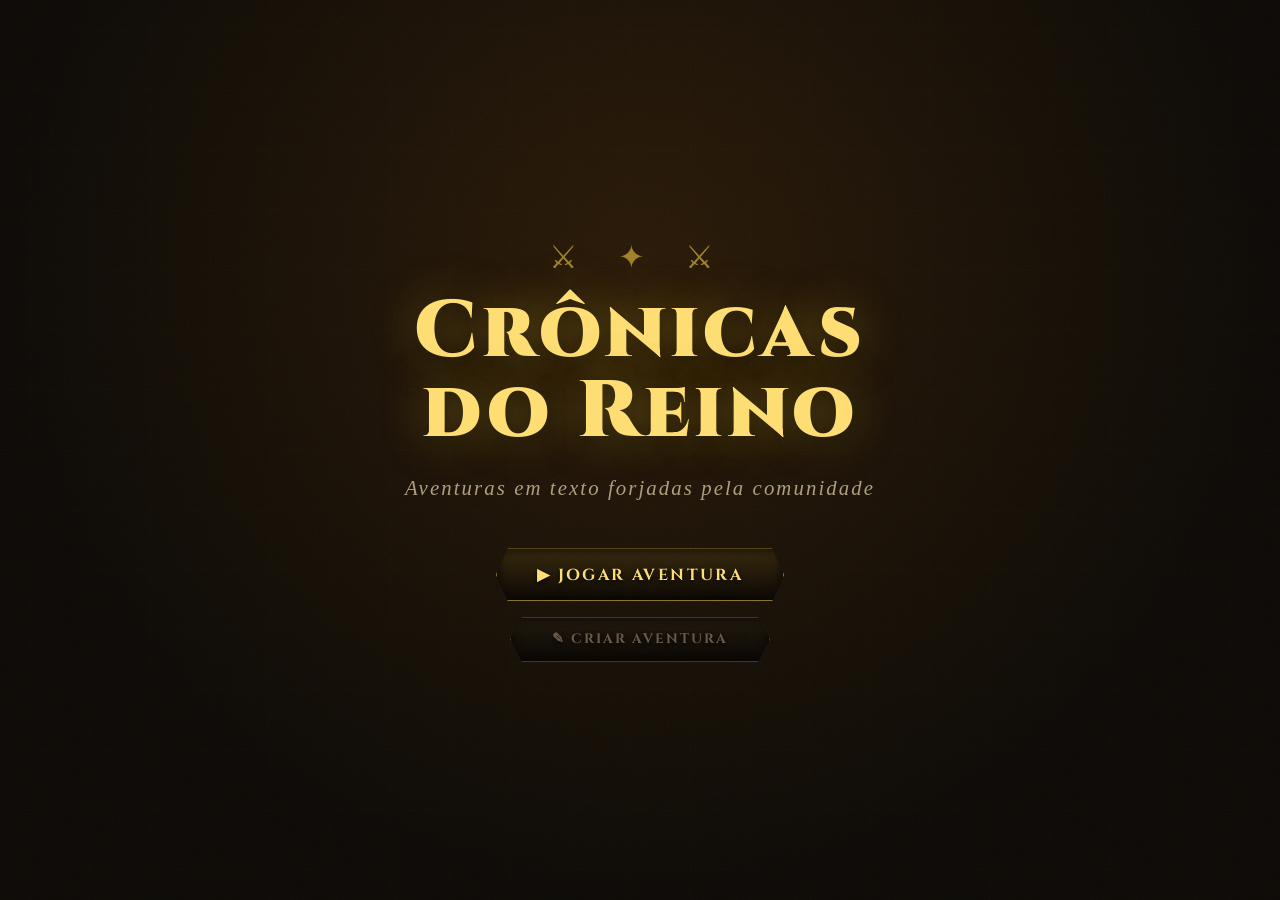
==== commit 8ebe45f8: "Add files via upload" ====
--- a/index.html
+++ b/index.html
@@ -5,7 +5,18 @@
 <meta name="viewport" content="width=device-width, initial-scale=1.0">
 <title>Crônicas do Reino</title>
 <link href="https://fonts.googleapis.com/css2?family=MedievalSharp&family=IM+Fell+English:ital@0;1&family=Cinzel:wght@400;700;900&family=Crimson+Text:ital,wght@0,400;0,600;1,400&display=swap" rel="stylesheet">
-<link rel="stylesheet" href="style.css">
+<!-- ── Stylesheets (order matters: base first) ── -->
+<link rel="stylesheet" href="css/base.css">
+<link rel="stylesheet" href="css/game.css">
+<link rel="stylesheet" href="css/char.css">
+<link rel="stylesheet" href="css/adventure_select.css">
+<link rel="stylesheet" href="css/score_epilogue.css">
+<link rel="stylesheet" href="css/editor.css">
+<link rel="stylesheet" href="css/combat.css">
+<link rel="stylesheet" href="css/dialogue.css">
+<link rel="stylesheet" href="css/encounter.css">
+<link rel="stylesheet" href="css/abilities.css">
+<link rel="stylesheet" href="css/sidebar.css">
 </head>
 <body>
 
@@ -180,13 +191,63 @@
           <span style="font-size:0.6rem;color:var(--stone-light);letter-spacing:0.15em;">PTS</span>
         </div>
         <span class="game-stats" id="game-stats">Cena 1</span>
-      </div>
-    </div>
-
-    <!-- Character HUD -->
-    <div class="char-hud" id="char-hud" style="display:none;"></div>
-    <!-- Tags HUD -->
-    <div id="tags-hud" style="display:none;flex-wrap:wrap;gap:0.3rem;padding:0.3rem 1rem 0;"></div>
+        <button class="btn-medieval secondary" style="padding:0.3em 0.8em; min-width:auto; font-size:1rem;" onclick="toggleCharSidebar()" title="Ver Ficha de Personagem">👤</button>
+      </div>
+    </div>
+
+    <!-- Lateral Sidebar (Character Sheet) -->
+    <div id="sidebar-backdrop" class="sidebar-backdrop" onclick="toggleCharSidebar()"></div>
+    <div id="sidebar-char" class="sidebar-char">
+      <div class="sidebar-header">
+         <span class="sidebar-title">Ficha de Personagem</span>
+         <button class="sidebar-close" onclick="toggleCharSidebar()">×</button>
+      </div>
+      <div class="sidebar-content">
+        <!-- Ouro -->
+        <div class="char-hud-attr" style="justify-content:center; gap:0.5rem; margin-bottom:1rem; padding:0.6rem; border-color:var(--gold);">
+           <span style="font-size:1.2rem;">🪙</span>
+           <span style="font-family:'Cinzel',serif; color:var(--gold); font-size:1rem; font-weight:bold;" id="char-ouro-hud">0</span>
+           <span style="color:var(--stone); font-size:0.7rem; letter-spacing:0.1em;">OURO</span>
+        </div>
+        
+        <!-- Character HUD -->
+        <div class="char-hud" id="char-hud" style="display:none;"></div>
+        
+        <!-- Equipamentos -->
+        <div style="margin-top:1.5rem; border-top:1px solid rgba(201,162,39,0.15); padding-top:1rem;">
+           <div style="font-family:'Cinzel',serif; font-size:0.7rem; color:var(--stone-light); letter-spacing:0.15em; margin-bottom:0.8rem; text-align:center;">⚔️ Equipamento</div>
+           <div id="equipment-hud" style="display:flex; flex-direction:column; gap:0.4rem;"></div>
+        </div>
+
+        <!-- Bônus de Combate -->
+        <div id="combat-stats-hud" style="margin-top:1rem; display:none; background:rgba(201,162,39,0.04); border:1px solid rgba(201,162,39,0.12); padding:0.6rem 0.8rem;">
+          <div style="font-size:0.6rem; color:var(--stone); letter-spacing:0.1em; margin-bottom:0.4rem; text-transform:uppercase;">Bônus de Combate</div>
+          <div id="combat-stats-inner" style="display:flex; flex-wrap:wrap; gap:0.3rem 0.8rem; font-size:0.75rem;"></div>
+        </div>
+
+        <!-- Efeitos de Arma Pendentes -->
+        <div id="weapon-effects-hud" style="margin-top:0.6rem; display:none; background:rgba(255,80,80,0.04); border:1px solid rgba(255,120,120,0.18); padding:0.5rem 0.8rem;">
+        </div>
+
+        <!-- Inventário -->
+        <div style="margin-top:1.5rem; border-top:1px solid rgba(201,162,39,0.15); padding-top:1rem;">
+           <div style="font-family:'Cinzel',serif; font-size:0.7rem; color:var(--stone-light); letter-spacing:0.15em; margin-bottom:0.8rem; text-align:center;">🎒 Inventário</div>
+           <div id="inventory-hud" style="display:flex; flex-direction:column; gap:0.4rem;"></div>
+        </div>
+
+        <!-- Tags HUD -->
+        <div style="margin-top:1.5rem; border-top:1px solid rgba(201,162,39,0.15); padding-top:1rem;">
+          <div style="font-family:'Cinzel',serif; font-size:0.7rem; color:var(--stone-light); letter-spacing:0.15em; margin-bottom:0.8rem; text-align:center;">Tags & Condições</div>
+          <div id="tags-hud" style="display:none;flex-direction:column;gap:0.4rem;"></div>
+        </div>
+        
+        <!-- Abilities HUD -->
+        <div style="margin-top:1.5rem; border-top:1px solid rgba(201,162,39,0.15); padding-top:1rem;">
+          <div style="font-family:'Cinzel',serif; font-size:0.7rem; color:var(--stone-light); letter-spacing:0.15em; margin-bottom:0.8rem; text-align:center;">Habilidades Ativas</div>
+          <div id="abilities-hud" style="display:none;padding:0;"></div>
+        </div>
+      </div>
+    </div>
 
     <div class="story-card" id="story-card">
       <!-- BG position slot -->
@@ -228,6 +289,9 @@
       <div style="display:flex;gap:0.8rem; flex-wrap:wrap;">
         <button class="btn-sm" style="border-color:#9370db;color:#c8a8ff;" onclick="openSqEditor()">◈ Sidequests</button>
         <button class="btn-sm" style="border-color:#e8a44a;color:#f0c070;" onclick="openEncounterEditor()">🎲 Encontros</button>
+        <button class="btn-sm" style="border-color:#80c8a0;color:#80c8a0;" onclick="openAbilityEditor()">✦ Habilidades</button>
+        <button class="btn-sm" style="border-color:var(--gold);color:var(--gold);" onclick="showItemEditor()">🎒 Itens</button>
+        <button class="btn-sm" style="border-color:#cc4444;color:#e07070;" onclick="openCombatEditor()">⚔ Combates</button>
         <button class="btn-sm" onclick="saveAdventureFromEditor()">💾 Salvar</button>
         <button class="btn-sm" onclick="exportAdventure()">↓ Exportar JSON</button>
         <button class="btn-sm" onclick="testAdventure()">▶ Testar</button>
@@ -367,6 +431,7 @@
     <div class="sq-result-header" id="sq-result-header">Missão Concluída</div>
     <div class="sq-result-title" id="sq-result-title"></div>
     <div class="sq-attr-changes" id="sq-attr-changes"></div>
+    <div id="sq-tag-changes" style="display:none;margin-top:0.4rem;width:100%;"></div>
     <button class="btn-medieval" style="min-width:200px;border-color:#9370db;color:#c8a8ff;" id="sq-result-continue-btn">Continuar</button>
   </div>
 </div>
@@ -444,11 +509,15 @@
       <div class="combat-log-entry">O combate começa...</div>
     </div>
 
+    <!-- Status icons bar -->
+    <div id="combat-status-icons" style="display:flex;flex-wrap:wrap;gap:0.3rem;padding:0.3rem 0.1rem;min-height:1.6rem;"></div>
+
     <!-- Roll animation zone -->
     <div class="combat-roll-zone" id="combat-roll-zone" style="display:none;">
       <div class="combat-roll-label" id="combat-roll-label">Rolando...</div>
       <div class="combat-roll-dice" id="combat-roll-dice">🎲</div>
       <div class="combat-roll-num" id="combat-roll-num">—</div>
+      <div class="combat-roll-chance" id="combat-roll-chance-label"></div>
       <div class="combat-roll-result" id="combat-roll-result"></div>
     </div>
 
@@ -475,6 +544,8 @@
         <span class="combat-action-sub">Ação de Tag</span>
       </button>
     </div>
+    <!-- Player abilities in combat -->
+    <div id="combat-ability-btns" style="display:flex;flex-wrap:wrap;gap:0.4rem;justify-content:center;padding:0 0.5rem 0.3rem;"></div>
 
     <!-- Continue (after combat ends) -->
     <div class="combat-end-panel" id="combat-end-panel" style="display:none;">
@@ -532,13 +603,132 @@
     <div class="encounter-icon" id="enc-icon">🌿</div>
     <div class="encounter-title" id="enc-title">Título do Encontro</div>
     <div class="encounter-text" id="enc-text"></div>
-    <div class="encounter-effects" id="enc-effects"></div>
-    <button class="btn-medieval" style="min-width:200px;" id="enc-continue-btn">Continuar →</button>
-  </div>
-</div>
-
-<!-- Scripts: data primeiro, engine depois -->
+
+    <!-- Fase 1: escolhas de reação do jogador -->
+    <div id="enc-responses-area" style="display:none;width:100%;">
+      <div class="enc-responses-label">Como você reage?</div>
+      <div id="enc-responses-list"></div>
+    </div>
+
+    <!-- Fase 2: resultado do teste de atributo -->
+    <div id="enc-roll-area" style="display:none;width:100%;text-align:center;padding:0.5rem 0;">
+      <div id="enc-roll-attr-name" style="font-family:'Cinzel',serif;font-size:0.68rem;letter-spacing:0.15em;color:var(--gold);text-transform:uppercase;margin-bottom:0.6rem;"></div>
+      <div id="enc-roll-number" style="font-family:'Cinzel',serif;font-size:3rem;font-weight:700;color:var(--gold);min-height:3.5rem;line-height:1;"></div>
+      <div id="enc-roll-vs" style="font-size:0.72rem;color:var(--stone-light);margin-bottom:0.5rem;"></div>
+      <div id="enc-roll-result" class="roll-result" style="margin-bottom:1rem;"></div>
+      <div id="enc-roll-outcome-text"></div>
+    </div>
+
+    <!-- Fase 3: resumo dos efeitos -->
+    <div id="enc-effects-area" style="display:none;width:100%;margin-top:0.3rem;">
+      <div style="font-family:'Cinzel',serif;font-size:0.58rem;letter-spacing:0.2em;color:var(--stone);text-transform:uppercase;text-align:center;margin-bottom:0.6rem;">Resultado</div>
+      <div class="encounter-effects" id="enc-effects"></div>
+    </div>
+
+    <!-- Botão continuar -->
+    <button class="btn-medieval" style="min-width:200px;display:none;margin-top:0.5rem;" id="enc-continue-btn">Continuar →</button>
+  </div>
+</div>
+
+<!-- ════════════════════════════════ COMBAT EDITOR SCREEN ════════════════════════════════ -->
+<!-- ════════════════════════════════ ABILITY EDITOR SCREEN ════════════════════════════════ -->
+<div id="screen-ability-editor" class="screen" style="overflow-y:auto;">
+  <div style="max-width:1300px; margin:0 auto; padding: 1rem 1.5rem 0;">
+    <div style="display:flex; justify-content:space-between; align-items:center; margin-bottom:1.2rem; flex-wrap:wrap; gap:0.8rem;">
+      <button class="back-link" onclick="showScreen('screen-editor')">← Voltar ao Editor</button>
+      <span style="font-family:'Cinzel',serif; color:#80c8a0; font-size:1rem; letter-spacing:0.1em;">✦ EDITOR DE HABILIDADES</span>
+      <div style="display:flex;gap:0.8rem;">
+        <button class="btn-sm" style="border-color:#80c8a0;color:#80c8a0;" onclick="addAbilityDef()">+ Nova Habilidade</button>
+      </div>
+    </div>
+    <div style="font-family:'IM Fell English',serif;font-style:italic;color:var(--stone-light);font-size:0.85rem;margin-bottom:1rem;padding:0.8rem 1rem;border:1px solid rgba(128,200,160,0.25);">
+      Crie habilidades <strong style="color:#80c8a0;">passivas</strong> (aplicadas automaticamente) ou <strong style="color:#f0b860;">ativas</strong> (acionadas pelo jogador).
+      Habilidades de <strong style="color:#e07070;">Combate</strong> só podem ser usadas durante batalhas.
+      Habilidades de <strong style="color:#88aadd;">Exploração</strong> aparecem como botões na tela de jogo.
+      Vincule habilidades às Classes do Personagem para que os jogadores as recebam ao criar personagem.
+    </div>
+  </div>
+
+  <div class="sq-editor-layout" style="padding:0 1.5rem;" id="ability-editor-layout">
+    <!-- LEFT: Ability list -->
+    <div class="editor-panel">
+      <div class="panel-header" style="border-color:rgba(128,200,160,0.35);">
+        <span style="color:#80c8a0;">Habilidades</span>
+      </div>
+      <div class="panel-body" id="ability-def-list">
+        <div style="color:var(--stone);font-style:italic;text-align:center;padding:1.5rem;font-size:0.85rem;">Nenhuma habilidade criada ainda.</div>
+      </div>
+    </div>
+
+    <!-- RIGHT: Ability editor -->
+    <div class="editor-panel">
+      <div class="panel-header" style="border-color:rgba(128,200,160,0.35);">
+        <span id="ability-editing-label" style="color:#80c8a0;">Editar Habilidade</span>
+        <button class="btn-sm red" onclick="deleteAbilityDef()">Excluir</button>
+      </div>
+      <div class="panel-body" id="ability-def-editor">
+        <div style="color:var(--stone);font-style:italic;text-align:center;padding:2rem;">Selecione ou crie uma habilidade.</div>
+      </div>
+    </div>
+  </div>
+</div>
+
+<div id="screen-combat-editor" class="screen" style="overflow-y:auto;">
+  <div style="max-width:1300px; margin:0 auto; padding: 1rem 1.5rem 0;">
+    <div style="display:flex; justify-content:space-between; align-items:center; margin-bottom:1.2rem; flex-wrap:wrap; gap:0.8rem;">
+      <button class="back-link" onclick="showScreen('screen-editor')">← Voltar ao Editor</button>
+      <span style="font-family:'Cinzel',serif; color:#e07070; font-size:1rem; letter-spacing:0.1em;">⚔ EDITOR DE COMBATES</span>
+      <div style="display:flex;gap:0.8rem;">
+        <button class="btn-sm" style="border-color:#cc4444;color:#e07070;" onclick="addCombatDef()">+ Novo Combate</button>
+      </div>
+    </div>
+    <div style="font-family:'IM Fell English',serif;font-style:italic;color:var(--stone-light);font-size:0.85rem;margin-bottom:1rem;padding:0.8rem 1rem;border:1px solid rgba(204,68,68,0.25);">
+      Crie e configure inimigos aqui. Cada combate tem um ID único que você vincula às cenas no editor de cenas. Assim o mesmo inimigo pode ser reutilizado em várias cenas, e você edita tudo num só lugar.
+    </div>
+  </div>
+
+  <div class="sq-editor-layout" style="padding:0 1.5rem;" id="combat-editor-layout">
+    <!-- LEFT: Combat list -->
+    <div class="editor-panel">
+      <div class="panel-header" style="border-color:rgba(204,68,68,0.35);">
+        <span style="color:#e07070;">Combates</span>
+      </div>
+      <div class="panel-body" id="combat-def-list">
+        <div style="color:var(--stone);font-style:italic;text-align:center;padding:1.5rem;font-size:0.85rem;">Nenhum combate criado ainda.</div>
+      </div>
+    </div>
+
+    <!-- RIGHT: Combat editor -->
+    <div class="editor-panel">
+      <div class="panel-header" style="border-color:rgba(204,68,68,0.35);">
+        <span id="combat-editing-label" style="color:#e07070;">Editar Combate</span>
+        <button class="btn-sm red" onclick="deleteCombatDef()">Excluir</button>
+      </div>
+      <div class="panel-body" id="combat-def-editor">
+        <div style="color:var(--stone);font-style:italic;text-align:center;padding:2rem;">Selecione ou crie um combate.</div>
+      </div>
+    </div>
+  </div>
+</div>
+
+<!-- ── Data ── -->
 <script src="data.js"></script>
-<script src="engine.js"></script>
+
+<!-- ── Engine modules (order: state → utils → persistence → game → editor → features) ── -->
+<script src="js/state.js"></script>
+<script src="js/utils.js"></script>
+<script src="js/persistence.js"></script>
+<script src="js/game.js"></script>
+<script src="js/editor.js"></script>
+<script src="js/images.js"></script>
+<script src="js/score.js"></script>
+<script src="js/dialogue.js"></script>
+<script src="js/combat_runtime.js"></script>
+<script src="js/items.js"></script>
+<script src="js/item_editor.js"></script>
+<script src="js/combat_editor.js"></script>
+<script src="js/sidequests.js"></script>
+<script src="js/encounters.js"></script>
+<script src="js/abilities.js"></script>
 </body>
-</html>
+</html>
--- a/css/base.css
+++ b/css/base.css
@@ -0,0 +1,409 @@
+:root {
+    --parchment: #eaddc5;
+    --parchment-dark: #d4c29c;
+    --ink: #110a04;
+    --ink-light: #2b1f15;
+    --blood: #9a1a1a;
+    --gold: #d4af37;
+    --gold-light: #ffdf73;
+    --gold-dark: #8c7322;
+    --stone: #4a4235;
+    --stone-light: #6a5a4a;
+    --shadow: rgba(0,0,0,0.85);
+    --glass-bg: rgba(15, 12, 8, 0.75);
+  }
+  
+  * { margin: 0; padding: 0; box-sizing: border-box; }
+
+  body {
+    background: #0d0a06;
+    color: var(--parchment);
+    font-family: 'Crimson Text', Georgia, serif;
+    min-height: 100vh;
+    overflow-x: hidden;
+  }
+
+  /* Texture overlay */
+  body::before {
+    content: '';
+    position: fixed;
+    inset: 0;
+    background: 
+      url("data:image/svg+xml,%3Csvg xmlns='http://www.w3.org/2000/svg' width='400' height='400'%3E%3Cfilter id='noise'%3E%3CfeTurbulence type='fractalNoise' baseFrequency='0.65' numOctaves='3' stitchTiles='stitch'/%3E%3C/filter%3E%3Crect width='400' height='400' filter='url(%23noise)' opacity='0.03'/%3E%3C/svg%3E");
+    pointer-events: none;
+    z-index: 9999;
+  }
+
+  /* ── SCREENS ── */
+  .screen { display: none; min-height: 100vh; }
+  .screen.active { display: flex; flex-direction: column; }
+
+  /* ── TITLE SCREEN ── */
+  #screen-title {
+    align-items: center;
+    justify-content: center;
+    background: 
+      radial-gradient(ellipse at 50% 30%, #2a1a08 0%, #0d0a06 70%);
+    position: relative;
+    overflow: hidden;
+  }
+
+  #screen-title::before {
+    content: '';
+    position: absolute;
+    inset: 0;
+    background: url("data:image/svg+xml,%3Csvg xmlns='http://www.w3.org/2000/svg' viewBox='0 0 100 100'%3E%3Cline x1='50' y1='0' x2='50' y2='100' stroke='%23c9a22720' stroke-width='0.2'/%3E%3Cline x1='0' y1='50' x2='100' y2='50' stroke='%23c9a22720' stroke-width='0.2'/%3E%3C/svg%3E") repeat;
+    background-size: 60px 60px;
+  }
+
+  .title-content {
+    text-align: center;
+    position: relative;
+    z-index: 1;
+    animation: fadeInUp 1.2s ease both;
+  }
+
+  @keyframes fadeInUp {
+    from { opacity: 0; transform: translateY(30px); }
+    to { opacity: 1; transform: translateY(0); }
+  }
+
+  .title-ornament {
+    font-size: 2rem;
+    color: var(--gold);
+    letter-spacing: 0.5em;
+    margin-bottom: 1rem;
+    opacity: 0.7;
+  }
+
+  h1.game-title {
+    font-family: 'Cinzel', serif;
+    font-size: clamp(2.5rem, 8vw, 5rem);
+    font-weight: 900;
+    color: var(--gold-light);
+    text-shadow: 0 0 40px rgba(201,162,39,0.5), 0 4px 20px rgba(0,0,0,0.8);
+    letter-spacing: 0.05em;
+    line-height: 1;
+    margin-bottom: 0.3em;
+  }
+
+  .game-subtitle {
+    font-family: 'IM Fell English', serif;
+    font-style: italic;
+    font-size: 1.3rem;
+    color: var(--parchment-dark);
+    opacity: 0.8;
+    margin-bottom: 3rem;
+    letter-spacing: 0.1em;
+  }
+
+  .title-buttons {
+    display: flex;
+    flex-direction: column;
+    gap: 1rem;
+    align-items: center;
+  }
+
+  .btn-medieval {
+    font-family: 'Cinzel', serif;
+    font-size: 1rem;
+    font-weight: 700;
+    letter-spacing: 0.15em;
+    text-transform: uppercase;
+    padding: 0.9em 2.5em;
+    border: 1px solid var(--gold-dark);
+    background: linear-gradient(180deg, rgba(201,162,39,0.15) 0%, rgba(0,0,0,0.6) 100%);
+    color: var(--gold-light);
+    cursor: pointer;
+    position: relative;
+    transition: all 0.3s cubic-bezier(0.25, 0.8, 0.25, 1);
+    min-width: 260px;
+    clip-path: polygon(12px 0%, calc(100% - 12px) 0%, 100% 50%, calc(100% - 12px) 100%, 12px 100%, 0% 50%);
+    box-shadow: inset 0 0 12px rgba(0,0,0,0.9);
+    text-shadow: 0 2px 4px rgba(0,0,0,0.9);
+  }
+
+  .btn-medieval:hover {
+    background: linear-gradient(180deg, rgba(201,162,39,0.25) 0%, rgba(201,162,39,0.05) 100%);
+    border-color: var(--gold);
+    color: #fff;
+    transform: translateY(-2px) scale(1.02);
+    filter: drop-shadow(0 4px 12px rgba(201,162,39,0.3));
+  }
+
+  .btn-medieval.secondary {
+    border-color: var(--stone);
+    color: var(--stone-light);
+    background: linear-gradient(180deg, rgba(90,80,64,0.1) 0%, rgba(0,0,0,0.6) 100%);
+    font-size: 0.85rem;
+  }
+
+  .btn-medieval.secondary:hover {
+    border-color: var(--stone-light);
+    color: var(--parchment);
+    filter: drop-shadow(0 4px 12px rgba(122,106,90,0.3));
+  }
+
+  .btn-medieval.danger {
+    border-color: #6a1a1a;
+    color: #cc4444;
+    background: linear-gradient(180deg, rgba(139,26,26,0.15) 0%, rgba(0,0,0,0.6) 100%);
+  }
+
+  .btn-medieval.danger:hover {
+    border-color: var(--blood);
+    color: #ffaaaa;
+    filter: drop-shadow(0 4px 12px rgba(139,26,26,0.4));
+  }
+
+  /* ── ADVENTURE SELECT ── */
+  #screen-select {
+    background: #0d0a06;
+    padding: 2rem;
+  }
+
+  .screen-header {
+    text-align: center;
+    padding: 2rem 0 3rem;
+    border-bottom: 1px solid rgba(201,162,39,0.2);
+    margin-bottom: 3rem;
+  }
+
+  .screen-header h2 {
+    font-family: 'Cinzel', serif;
+    font-size: 2rem;
+    color: var(--gold);
+    margin-bottom: 0.5rem;
+  }
+
+  .screen-header p {
+    font-family: 'IM Fell English', serif;
+    font-style: italic;
+    color: var(--stone-light);
+  }
+
+  .adventures-grid {
+    display: grid;
+    grid-template-columns: repeat(auto-fill, minmax(280px, 1fr));
+    gap: 1.5rem;
+    max-width: 1000px;
+    margin: 0 auto 2rem;
+  }
+
+  .adventure-card {
+    border: 1px solid var(--gold-dark);
+    background: linear-gradient(135deg, rgba(20,15,10,0.95), rgba(10,8,5,0.95));
+    backdrop-filter: blur(8px);
+    padding: 1.8rem;
+    cursor: default;
+    transition: all 0.4s cubic-bezier(0.25, 0.8, 0.25, 1);
+    position: relative;
+    overflow: hidden;
+    display: flex;
+    flex-direction: column;
+    box-shadow: 0 8px 24px rgba(0,0,0,0.6);
+  }
+
+  .adventure-card::before {
+    content: '';
+    position: absolute;
+    inset: 0;
+    background: linear-gradient(135deg, rgba(212,175,55,0.08), transparent);
+    opacity: 0;
+    transition: opacity 0.4s;
+    pointer-events: none;
+  }
+
+  .adventure-card:hover { 
+    border-color: var(--gold); 
+    transform: translateY(-6px); 
+    box-shadow: 0 15px 40px rgba(0,0,0,0.8), 0 0 15px rgba(212,175,55,0.2); 
+  }
+  .adventure-card:hover::before { opacity: 1; }
+
+  .card-icon { font-size: 2.5rem; margin-bottom: 1rem; }
+
+  .card-title {
+    font-family: 'Cinzel', serif;
+    font-size: 1.2rem;
+    color: var(--gold-light);
+    margin-bottom: 0.5rem;
+  }
+
+  .card-author {
+    font-size: 0.8rem;
+    color: var(--stone-light);
+    font-style: italic;
+    margin-bottom: 0.8rem;
+  }
+
+  .card-desc {
+    font-size: 0.95rem;
+    color: var(--parchment-dark);
+    line-height: 1.6;
+  }
+
+  .card-tag {
+    display: inline-block;
+    font-size: 0.7rem;
+    font-family: 'Cinzel', serif;
+    letter-spacing: 0.1em;
+    padding: 0.2em 0.7em;
+    border: 1px solid var(--stone);
+    color: var(--stone-light);
+    margin-top: 1rem;
+    text-transform: uppercase;
+  }
+
+  .card-add {
+    border-style: dashed;
+    display: flex;
+    flex-direction: column;
+    align-items: center;
+    justify-content: center;
+    text-align: center;
+    min-height: 200px;
+    gap: 0.5rem;
+    color: var(--stone);
+  }
+
+  .card-add:hover { border-color: var(--stone-light); color: var(--stone-light); }
+
+  .card-actions {
+    display: flex;
+    gap: 0.4rem;
+    margin-top: 0.9rem;
+    justify-content: flex-end;
+    flex-wrap: wrap;
+    border-top: 1px solid rgba(201,162,39,0.1);
+    padding-top: 0.7rem;
+  }
+
+  .card-actions .btn-sm {
+    font-size: 0.62rem;
+    padding: 0.3em 0.65em;
+  }
+
+  .card-play-area {
+    cursor: pointer;
+    flex: 1;
+  }
+
+  .card-play-area:hover .card-title {
+    color: var(--gold-light);
+  }
+
+  /* ── GAME SCREEN ── */
+  #screen-game {
+    background: 
+      radial-gradient(ellipse at 50% 0%, #1a0f00 0%, #0d0a06 60%);
+    align-items: center;
+    padding: 1rem;
+  }
+
+  .game-container {
+    width: 100%;
+    max-width: 780px;
+    display: flex;
+    flex-direction: column;
+    gap: 1.5rem;
+    padding: 1rem 0 3rem;
+  }
+
+  .game-header {
+    display: flex;
+    justify-content: space-between;
+    align-items: center;
+    padding-bottom: 1rem;
+    border-bottom: 1px solid rgba(201,162,39,0.2);
+  }
+
+  .game-title-bar {
+    font-family: 'Cinzel', serif;
+    font-size: 1rem;
+    color: var(--gold);
+    letter-spacing: 0.1em;
+  }
+
+  .game-stats {
+    display: flex;
+    gap: 1rem;
+    font-size: 0.85rem;
+    color: var(--stone-light);
+    font-family: 'Cinzel', serif;
+  }
+
+  /* Story card */
+  .story-card {
+    background: var(--glass-bg);
+    backdrop-filter: blur(12px);
+    -webkit-backdrop-filter: blur(12px);
+    border: 1px solid var(--gold-dark);
+    box-shadow: 0 20px 50px rgba(0,0,0,0.8), inset 0 0 30px rgba(0,0,0,0.6);
+    padding: 2.5rem;
+    position: relative;
+    border-radius: 4px;
+  }
+
+  .story-card::before, .story-card::after {
+    content: '✦';
+    position: absolute;
+    color: var(--gold);
+    font-size: 0.8rem;
+    opacity: 0.5;
+  }
+
+  .story-card::before { top: 0.8rem; left: 1rem; }
+  .story-card::after { bottom: 0.8rem; right: 1rem; }
+
+  /* image prompt field in editor */
+  .image-prompt-wrap {
+    border: 1px dashed rgba(201,162,39,0.25);
+    padding: 0.8rem 1rem;
+    margin-bottom: 1rem;
+    background: rgba(201,162,39,0.03);
+  }
+
+  .scene-img-upload-label {
+    display: flex;
+    flex-direction: column;
+    align-items: center;
+    justify-content: center;
+    min-height: 80px;
+    border: 1px dashed rgba(201,162,39,0.3);
+    cursor: pointer;
+    padding: 1rem;
+    text-align: center;
+    color: var(--stone-light);
+    font-family: 'Cinzel', serif;
+    font-size: 0.75rem;
+    letter-spacing: 0.08em;
+    transition: border-color 0.2s, color 0.2s;
+  }
+
+  .scene-img-upload-label:hover {
+    border-color: var(--gold);
+    color: var(--gold);
+  }
+
+  /* ── IMAGE POSITIONS ── */
+
+  /* HEADER: topo, largura total (padrão) */
+  .scene-image-wrap {
+    margin: -2.5rem -2.5rem 1.8rem -2.5rem;
+    position: relative;
+    overflow: hidden;
+    background: #0a0806;
+    border-bottom: 2px solid rgba(201,162,39,0.3);
+  }
+  .scene-image-inner {
+    width: 100%;
+    display: flex;
+    align-items: center;
+    justify-content: center;
+    min-height: 120px;
+  }
+  .scene-image-inner img {
+    width: 100%;
+    height: 220px;
+    object-fit: cover;
--- a/css/game.css
+++ b/css/game.css
@@ -0,0 +1,518 @@
+    display: block;
+    image-rendering: pixelated;
+  }
+
+  /* INLINE: entre título e texto */
+  .scene-img-inline {
+    width: 100%;
+    max-height: 180px;
+    object-fit: cover;
+    display: block;
+    image-rendering: pixelated;
+    border: 1px solid rgba(201,162,39,0.25);
+    margin: 1rem 0;
+    filter: sepia(0.2);
+  }
+
+  /* RETRATO DE PERSONAGEM (portrait) — caixa de fala */
+  .scene-portrait-wrap {
+    display: flex;
+    align-items: flex-start;
+    gap: 1rem;
+    margin-bottom: 1.2rem;
+    padding: 0.8rem 1rem;
+    background: rgba(10, 8, 4, 0.6);
+    border: 1px solid rgba(201,162,39,0.2);
+    border-left: 3px solid var(--gold);
+    position: relative;
+  }
+  .scene-portrait-img-box {
+    flex-shrink: 0;
+    width: 25%;
+    display: flex;
+    flex-direction: column;
+    align-items: center;
+    gap: 0.3rem;
+  }
+  .scene-portrait-img-box img {
+    width: 100%;
+    aspect-ratio: 1 / 1;
+    object-fit: cover;
+    object-position: top;
+    display: block;
+    image-rendering: pixelated;
+    border: 1px solid rgba(201,162,39,0.35);
+    filter: sepia(0.15);
+  }
+  .scene-portrait-name {
+    font-family: 'Cinzel', serif;
+    font-size: 0.55rem;
+    letter-spacing: 0.1em;
+    color: var(--gold);
+    text-transform: uppercase;
+    text-align: center;
+    white-space: nowrap;
+    overflow: hidden;
+    text-overflow: ellipsis;
+    width: 100%;
+  }
+  .scene-portrait-speech {
+    font-size: 1.1rem;
+    line-height: 1.85;
+    color: var(--parchment);
+    font-family: 'IM Fell English', serif;
+    flex: 1;
+    padding-top: 0.1rem;
+  }
+  .scene-portrait-speech em { color: var(--gold-light); font-style: italic; }
+  .scene-text-clear { clear: both; }
+
+  /* BACKGROUND SUTIL */
+  .scene-img-bg-wrap {
+    position: absolute;
+    inset: 0;
+    pointer-events: none;
+    z-index: 0;
+    overflow: hidden;
+  }
+  .scene-img-bg-wrap img {
+    width: 100%;
+    height: 100%;
+    object-fit: cover;
+    image-rendering: pixelated;
+    opacity: 0.07;
+    filter: sepia(0.5) blur(1px);
+  }
+  .story-card { position: relative; }
+  .story-card-inner { position: relative; z-index: 1; }
+
+  /* POSITION PICKER in editor */
+  .img-pos-picker {
+    display: flex;
+    flex-wrap: wrap;
+    gap: 0.45rem;
+    margin-top: 0.5rem;
+  }
+  .img-pos-btn {
+    font-family: 'Cinzel', serif;
+    font-size: 0.6rem;
+    letter-spacing: 0.06em;
+    text-transform: uppercase;
+    padding: 0.35em 0.75em;
+    border: 1px solid rgba(201,162,39,0.3);
+    background: transparent;
+    color: var(--stone-light);
+    cursor: pointer;
+    transition: all 0.2s;
+    display: flex;
+    align-items: center;
+    gap: 0.35em;
+  }
+  .img-pos-btn:hover { border-color: var(--gold); color: var(--gold); }
+  .img-pos-btn.active { border-color: var(--gold); background: rgba(201,162,39,0.15); color: var(--gold-light); }
+    font-family: 'Cinzel', serif;
+    font-size: 1.3rem;
+    color: var(--gold-light);
+    margin-bottom: 1.5rem;
+    padding-bottom: 0.8rem;
+    border-bottom: 1px solid rgba(201,162,39,0.2);
+    letter-spacing: 0.05em;
+  }
+
+  .scene-text {
+    font-size: 1.15rem;
+    line-height: 1.9;
+    color: var(--parchment);
+    font-family: 'IM Fell English', serif;
+  }
+
+  .scene-text em { color: var(--gold-light); font-style: italic; }
+
+  .scene-image {
+    width: 100%;
+    max-height: 200px;
+    object-fit: cover;
+    margin-bottom: 1.5rem;
+    border: 1px solid rgba(201,162,39,0.2);
+    filter: sepia(0.3);
+  }
+
+  /* Choices */
+  .choices-section { display: flex; flex-direction: column; gap: 0.8rem; }
+
+  .choices-label {
+    font-family: 'Cinzel', serif;
+    font-size: 0.75rem;
+    letter-spacing: 0.2em;
+    color: var(--stone-light);
+    text-transform: uppercase;
+    margin-bottom: 0.3rem;
+  }
+
+  .choice-btn {
+    background: transparent;
+    border: 1px solid rgba(201,162,39,0.3);
+    color: var(--parchment);
+    font-family: 'IM Fell English', serif;
+    font-size: 1.05rem;
+    padding: 1rem 1.5rem;
+    cursor: pointer;
+    text-align: left;
+    transition: all 0.25s ease;
+    display: flex;
+    align-items: flex-start;
+    gap: 1rem;
+    line-height: 1.5;
+  }
+
+  .choice-btn:hover {
+    background: rgba(201,162,39,0.1);
+    border-color: var(--gold);
+    color: var(--gold-light);
+    padding-left: 2rem;
+  }
+
+  .choice-num {
+    font-family: 'Cinzel', serif;
+    font-size: 0.8rem;
+    color: var(--gold);
+    min-width: 1.5rem;
+    margin-top: 0.2rem;
+  }
+
+  .ending-banner {
+    text-align: center;
+    padding: 2rem;
+    border: 1px solid rgba(201,162,39,0.4);
+    background: rgba(201,162,39,0.05);
+  }
+
+  .ending-type {
+    font-family: 'Cinzel', serif;
+    font-size: 0.8rem;
+    letter-spacing: 0.3em;
+    text-transform: uppercase;
+    margin-bottom: 0.5rem;
+  }
+
+  .ending-type.victory { color: var(--gold); }
+  .ending-type.defeat { color: var(--blood); }
+  .ending-type.neutral { color: var(--stone-light); }
+
+  .ending-title {
+    font-family: 'Cinzel', serif;
+    font-size: 1.8rem;
+    margin-bottom: 1.5rem;
+  }
+
+  .history-log {
+    font-size: 0.8rem;
+    color: var(--stone);
+    font-style: italic;
+    margin-top: 0.5rem;
+  }
+
+  /* ── EDITOR SCREEN ── */
+  #screen-editor {
+    background: #080604;
+    padding: 1.5rem;
+    min-height: 100vh;
+  }
+
+  .editor-layout {
+    display: grid;
+    grid-template-columns: 320px 1fr;
+    gap: 1.5rem;
+    max-width: 1300px;
+    margin: 0 auto;
+    height: calc(100vh - 120px);
+  }
+
+  .editor-panel {
+    border: 1px solid rgba(201,162,39,0.2);
+    background: rgba(13,10,6,0.8);
+    display: flex;
+    flex-direction: column;
+    overflow: hidden;
+  }
+
+  .panel-header {
+    padding: 1rem 1.2rem;
+    border-bottom: 1px solid rgba(201,162,39,0.2);
+    font-family: 'Cinzel', serif;
+    font-size: 0.85rem;
+    letter-spacing: 0.15em;
+    color: var(--gold);
+    text-transform: uppercase;
+    display: flex;
+    justify-content: space-between;
+    align-items: center;
+  }
+
+  .panel-body { padding: 1rem; overflow-y: auto; flex: 1; }
+
+  /* Node list */
+  .node-item {
+    padding: 0.7rem 1rem;
+    border: 1px solid transparent;
+    cursor: pointer;
+    margin-bottom: 0.4rem;
+    transition: all 0.2s;
+    font-size: 0.9rem;
+  }
+
+  .node-item:hover { border-color: rgba(201,162,39,0.3); background: rgba(201,162,39,0.05); }
+  .node-item.selected { border-color: var(--gold); background: rgba(201,162,39,0.1); }
+
+  .node-item-title {
+    font-family: 'Cinzel', serif;
+    font-size: 0.8rem;
+    color: var(--gold-light);
+    margin-bottom: 0.2rem;
+  }
+
+  .node-item-id {
+    font-size: 0.7rem;
+    color: var(--stone);
+    font-family: monospace;
+  }
+
+  .node-start-badge {
+    font-size: 0.6rem;
+    background: var(--gold);
+    color: var(--ink);
+    padding: 0.1em 0.5em;
+    font-family: 'Cinzel', serif;
+    float: right;
+    margin-top: 0.1rem;
+  }
+
+  /* Form fields */
+  .field-group { margin-bottom: 1.2rem; }
+
+  .field-label {
+    display: block;
+    font-family: 'Cinzel', serif;
+    font-size: 0.7rem;
+    letter-spacing: 0.15em;
+    color: var(--gold);
+    text-transform: uppercase;
+    margin-bottom: 0.4rem;
+  }
+
+  .field-input, .field-textarea, .field-select {
+    width: 100%;
+    background: rgba(244,232,193,0.05);
+    border: 1px solid rgba(201,162,39,0.3);
+    color: var(--parchment);
+    font-family: 'Crimson Text', serif;
+    font-size: 1rem;
+    padding: 0.6rem 0.8rem;
+    resize: vertical;
+    outline: none;
+    transition: border-color 0.2s;
+  }
+
+  .field-input:focus, .field-textarea:focus, .field-select:focus {
+    border-color: var(--gold);
+  }
+
+  .field-select option { background: #1a0f00; }
+
+  .field-textarea { min-height: 100px; }
+
+  /* Choice editor */
+  .choice-editor-item {
+    border: 1px solid rgba(201,162,39,0.2);
+    padding: 0.8rem;
+    margin-bottom: 0.8rem;
+    position: relative;
+  }
+
+  .choice-editor-item .del-choice {
+    position: absolute;
+    top: 0.5rem;
+    right: 0.5rem;
+    background: none;
+    border: none;
+    color: var(--blood);
+    cursor: pointer;
+    font-size: 1.1rem;
+  }
+
+  .btn-sm {
+    font-family: 'Cinzel', serif;
+    font-size: 0.7rem;
+    letter-spacing: 0.1em;
+    padding: 0.5em 1.2em;
+    border: 1px solid var(--gold);
+    background: transparent;
+    color: var(--gold);
+    cursor: pointer;
+    text-transform: uppercase;
+    transition: all 0.2s;
+  }
+
+  .btn-sm:hover { background: var(--gold); color: var(--ink); }
+  .btn-sm.red { border-color: var(--blood); color: #cc4444; }
+  .btn-sm.red:hover { background: var(--blood); color: var(--parchment); }
+
+  /* Meta editor */
+  .meta-fields { display: flex; flex-direction: column; gap: 0.8rem; }
+
+  /* Toolbar */
+  .editor-toolbar {
+    display: flex;
+    gap: 0.8rem;
+    flex-wrap: wrap;
+    margin-bottom: 1.5rem;
+    padding-bottom: 1.2rem;
+    border-bottom: 1px solid rgba(201,162,39,0.15);
+  }
+
+  /* Scrollbar */
+  ::-webkit-scrollbar { width: 6px; }
+  ::-webkit-scrollbar-track { background: transparent; }
+  ::-webkit-scrollbar-thumb { background: rgba(201,162,39,0.3); border-radius: 3px; }
+  ::-webkit-scrollbar-thumb:hover { background: rgba(201,162,39,0.6); }
+
+  /* Divider ornament */
+  .ornament-divider {
+    text-align: center;
+    color: var(--gold);
+    opacity: 0.3;
+    font-size: 0.9rem;
+    letter-spacing: 0.5em;
+    margin: 0.5rem 0;
+  }
+
+  /* Notification */
+  .notif {
+    position: fixed;
+    bottom: 2rem;
+    right: 2rem;
+    background: rgba(13,10,6,0.95);
+    border: 1px solid var(--gold);
+    padding: 1rem 1.5rem;
+    font-family: 'Cinzel', serif;
+    font-size: 0.85rem;
+    color: var(--gold-light);
+    z-index: 9998;
+    animation: slideIn 0.3s ease, fadeOut 0.3s 2.7s ease forwards;
+  }
+
+  @keyframes slideIn { from { transform: translateX(100%); opacity: 0; } to { transform: translateX(0); opacity: 1; } }
+  @keyframes fadeOut { to { opacity: 0; transform: translateX(100%); } }
+
+  /* Hidden file input */
+  #import-input { display: none; }
+
+  .back-link {
+    font-family: 'Cinzel', serif;
+    font-size: 0.8rem;
+    color: var(--stone-light);
+    cursor: pointer;
+    letter-spacing: 0.1em;
+    background: none;
+    border: none;
+    text-transform: uppercase;
+    transition: color 0.2s;
+    display: inline-flex;
+    align-items: center;
+    gap: 0.5rem;
+  }
+
+  .back-link:hover { color: var(--gold); }
+
+  /* ── SIDEQUEST SYSTEM ── */
+  /* sidequest-banner agora não tem identidade visual própria — choices integrados */
+  .sidequest-banner { display: contents; }
+
+  .reward-chip {
+    font-family: 'Cinzel', serif;
+    font-size: 0.65rem;
+    letter-spacing: 0.08em;
+    padding: 0.2em 0.6em;
+    border: 1px solid;
+  }
+
+  .reward-chip.positive { border-color: #4a8; color: #4a8; }
+  .reward-chip.negative { border-color: #cc4444; color: #cc4444; }
+  .reward-chip.neutral  { border-color: var(--stone-light); color: var(--stone-light); }
+
+  .btn-sidequest { display: none; } /* não usados mais */
+
+  /* Sidequest result notification */
+  .sq-result-overlay {
+    position: fixed;
+    inset: 0;
+    background: var(--shadow);
+    backdrop-filter: blur(12px);
+    -webkit-backdrop-filter: blur(12px);
+    display: flex;
+    align-items: center;
+    justify-content: center;
+    z-index: 1001;
+    animation: fadeIn 0.2s ease;
+  }
+
+  .sq-result-box {
+    border: 1px solid #9370db;
+    background: var(--glass-bg);
+    box-shadow: 0 15px 40px rgba(0,0,0,0.8), inset 0 0 20px rgba(147,112,219,0.15);
+    backdrop-filter: blur(10px);
+    padding: 2.5rem 3rem;
+    text-align: center;
+    max-width: 420px;
+    width: 90%;
+    animation: scaleIn 0.25s ease;
+    border-radius: 4px;
+  }
+
+  .sq-result-header {
+    font-family: 'Cinzel', serif;
+    font-size: 0.75rem;
+    letter-spacing: 0.25em;
+    color: #9370db;
+    text-transform: uppercase;
+    margin-bottom: 0.8rem;
+  }
+
+  .sq-result-title {
+    font-family: 'Cinzel', serif;
+    font-size: 1.5rem;
+    color: #c8a8ff;
+    margin-bottom: 1.2rem;
+  }
+
+  .sq-attr-changes {
+    display: flex;
+    flex-direction: column;
+    gap: 0.5rem;
+    margin-bottom: 1.5rem;
+  }
+
+  .sq-attr-change-row {
+    display: flex;
+    align-items: center;
+    justify-content: center;
+    gap: 0.8rem;
+    font-family: 'Cinzel', serif;
+    font-size: 0.9rem;
+  }
+
+  .sq-change-pos { color: #4a8; }
+  .sq-change-neg { color: #cc4444; }
+  .sq-change-neu { color: var(--stone-light); }
+
+  /* Sidequest Editor Screen */
+  #screen-sq-editor {
+    background: #08060d;
+    padding: 1.5rem;
+    min-height: 100vh;
+  }
+
+  .sq-editor-layout {
++ 
+ 
--- a/css/char.css
+++ b/css/char.css
@@ -0,0 +1,101 @@
+  .sq-editor-layout {
+    display: grid;
+    grid-template-columns: 280px 1fr;
+    gap: 1.5rem;
+    max-width: 1300px;
+    margin: 0 auto;
+    height: calc(100vh - 120px);
+  }
+
+  /* Sidequest list in adventure editor */
+  .sq-slot-item {
+    border: 1px solid rgba(147,112,219,0.25);
+    padding: 0.6rem 0.8rem;
+    margin-bottom: 0.4rem;
+    cursor: pointer;
+    transition: all 0.2s;
+    font-size: 0.85rem;
+  }
+
+  .sq-slot-item:hover { border-color: rgba(147,112,219,0.6); background: rgba(147,112,219,0.05); }
+  .sq-slot-item.selected { border-color: #9370db; background: rgba(147,112,219,0.12); }
+
+  .sq-slot-title {
+    font-family: 'Cinzel', serif;
+    font-size: 0.75rem;
+    color: #c8a8ff;
+    margin-bottom: 0.15rem;
+  }
+
+  .sq-slot-trigger {
+    font-size: 0.68rem;
+    color: var(--stone);
+    font-style: italic;
+  }
+
+  /* Inline attr reward editor */
+  .attr-reward-row {
+    display: flex;
+    align-items: center;
+    gap: 0.5rem;
+    padding: 0.4rem 0;
+    border-bottom: 1px solid rgba(201,162,39,0.08);
+  }
+
+  .attr-reward-row:last-child { border-bottom: none; }
+
+  .reward-delta-btn {
+    width: 26px;
+    height: 26px;
+    border: 1px solid rgba(201,162,39,0.3);
+    background: transparent;
+    color: var(--gold);
+    font-size: 1rem;
+    cursor: pointer;
+    display: flex; align-items: center; justify-content: center;
+    transition: all 0.15s;
+    line-height: 1;
+  }
+
+  .reward-delta-btn:hover { background: var(--gold); color: var(--ink); }
+  .reward-delta-btn.neg { border-color: rgba(139,26,26,0.5); color: #cc4444; }
+  .reward-delta-btn.neg:hover { background: var(--blood); color: var(--parchment); }
+
+  .reward-val {
+    font-family: 'Cinzel', serif;
+    font-size: 1rem;
+    min-width: 2.2rem;
+    text-align: center;
+  }
+
+  .reward-val.pos { color: #4a8; }
+  .reward-val.neg { color: #cc4444; }
+  .reward-val.zero { color: var(--stone); }
+
+  /* Active sidequest HUD indicator */
+  .sq-hud-badge {
+    font-family: 'Cinzel', serif;
+    font-size: 0.65rem;
+    letter-spacing: 0.1em;
+    padding: 0.2em 0.6em;
+    border: 1px solid #9370db;
+    color: #c8a8ff;
+    background: rgba(50,20,80,0.4);
+    animation: pulse 2s infinite;
+  }
+
+  @keyframes pulse {
+    0%, 100% { border-color: #9370db; }
+    50% { border-color: #c8a8ff; box-shadow: 0 0 8px rgba(147,112,219,0.4); }
+  }
+
+  /* Mobile */
+  @media (max-width: 700px) {
+    .editor-layout { grid-template-columns: 1fr; height: auto; }
+    .editor-panel { height: 400px; }
+    .story-card { padding: 1.5rem; }
+    .scene-text { font-size: 1rem; }
+    .sq-editor-layout { grid-template-columns: 1fr; height: auto; }
+  }
+
+  /* ── SCORE SYSTEM ── */
--- a/css/adventure_select.css
+++ b/css/adventure_select.css
@@ -0,0 +1,201 @@
+    letter-spacing: 0.2em;
+    color: var(--gold);
+    text-transform: uppercase;
+    margin-bottom: 1rem;
+    border-bottom: 1px solid rgba(201,162,39,0.15);
+    padding-bottom: 0.5rem;
+  }
+
+  .epilogue-deed-entry {
+    display: flex;
+    align-items: flex-start;
+    gap: 0.8rem;
+    padding: 0.4rem 0;
+    border-bottom: 1px solid rgba(201,162,39,0.05);
+    font-size: 0.85rem;
+    color: var(--parchment-dark);
+    font-family: 'IM Fell English', serif;
+  }
+
+  .epilogue-deed-entry:last-child { border-bottom: none; }
+
+  .epilogue-deed-marker {
+    color: var(--gold);
+    opacity: 0.4;
+    flex-shrink: 0;
+    margin-top: 0.1rem;
+  }
+
+  .epilogue-actions {
+    display: flex;
+    flex-direction: column;
+    align-items: center;
+    gap: 0.8rem;
+  }
+
+  /* ── CHARACTER CREATION ── */
+  #screen-char {
+    background: radial-gradient(ellipse at 50% 20%, #1a0f00 0%, #0d0a06 70%);
+    align-items: center;
+    justify-content: center;
+    padding: 2rem 1rem;
+  }
+
+  .char-container {
+    width: 100%;
+    max-width: 680px;
+    animation: fadeInUp 0.6s ease both;
+  }
+
+  .char-title {
+    font-family: 'Cinzel', serif;
+    font-size: 1.8rem;
+    color: var(--gold-light);
+    text-align: center;
+    margin-bottom: 0.3rem;
+    letter-spacing: 0.08em;
+  }
+
+  .char-subtitle {
+    font-family: 'IM Fell English', serif;
+    font-style: italic;
+    color: var(--stone-light);
+    text-align: center;
+    margin-bottom: 2rem;
+    font-size: 0.95rem;
+  }
+
+  .char-name-section {
+    margin-bottom: 1.8rem;
+    border: 1px solid rgba(201,162,39,0.2);
+    padding: 1.2rem 1.5rem;
+    background: rgba(244,232,193,0.03);
+  }
+
+  .char-name-input {
+    width: 100%;
+    background: transparent;
+    border: none;
+    border-bottom: 1px solid rgba(201,162,39,0.4);
+    color: var(--parchment);
+    font-family: 'Cinzel', serif;
+    font-size: 1.4rem;
+    padding: 0.4rem 0;
+    outline: none;
+    text-align: center;
+    letter-spacing: 0.1em;
+  }
+
+  .char-name-input::placeholder { color: rgba(201,162,39,0.3); }
+  .char-name-input:focus { border-bottom-color: var(--gold); }
+
+  .char-class-grid {
+    display: grid;
+    grid-template-columns: repeat(3, 1fr);
+    gap: 0.6rem;
+    margin: 1rem 0;
+  }
+
+  .class-btn {
+    border: 1px solid rgba(201,162,39,0.3);
+    background: transparent;
+    color: var(--parchment-dark);
+    font-family: 'Cinzel', serif;
+    font-size: 0.7rem;
+    letter-spacing: 0.08em;
+    padding: 0.7rem 0.5rem;
+    cursor: pointer;
+    transition: all 0.2s;
+    text-align: center;
+    display: flex;
+    flex-direction: column;
+    align-items: center;
+    gap: 0.3rem;
+  }
+
+  .class-btn .class-icon { font-size: 1.3rem; }
+  .class-btn:hover { border-color: var(--gold); color: var(--gold-light); background: rgba(201,162,39,0.05); }
+  .class-btn.selected { border-color: var(--gold); background: rgba(201,162,39,0.15); color: var(--gold-light); }
+
+  .attr-section {
+    border: 1px solid rgba(201,162,39,0.2);
+    padding: 1.2rem 1.5rem;
+    background: rgba(244,232,193,0.03);
+    margin-bottom: 1.5rem;
+  }
+
+  .attr-points-label {
+    font-family: 'Cinzel', serif;
+    font-size: 0.7rem;
+    letter-spacing: 0.15em;
+    color: var(--gold);
+    text-transform: uppercase;
+    display: flex;
+    justify-content: space-between;
+    align-items: center;
+    margin-bottom: 1rem;
+  }
+
+  .points-remaining {
+    font-size: 1.1rem;
+    color: var(--gold-light);
+  }
+
+  .attr-row {
+    display: flex;
+    align-items: center;
+    gap: 0.8rem;
+    margin-bottom: 0.9rem;
+    padding-bottom: 0.9rem;
+    border-bottom: 1px solid rgba(201,162,39,0.08);
+  }
+
+  .attr-row:last-child { margin-bottom: 0; border-bottom: none; padding-bottom: 0; }
+
+  .attr-icon { font-size: 1.2rem; width: 1.6rem; text-align: center; }
+
+  .attr-info { flex: 1; }
+
+  .attr-name {
+    font-family: 'Cinzel', serif;
+    font-size: 0.75rem;
+    color: var(--gold);
+    letter-spacing: 0.08em;
+  }
+
+  .attr-desc {
+    font-size: 0.72rem;
+    color: var(--stone-light);
+    font-style: italic;
+    margin-top: 0.1rem;
+  }
+
+  .attr-controls {
+    display: flex;
+    align-items: center;
+    gap: 0.5rem;
+  }
+
+  .attr-btn {
+    width: 28px;
+    height: 28px;
+    border: 1px solid rgba(201,162,39,0.4);
+    background: transparent;
+    color: var(--gold);
+    font-size: 1.1rem;
+    cursor: pointer;
+    display: flex;
+    align-items: center;
+    justify-content: center;
+    transition: all 0.15s;
+    line-height: 1;
+  }
+
+  .attr-btn:hover:not(:disabled) { background: var(--gold); color: var(--ink); }
+  .attr-btn:disabled { opacity: 0.3; cursor: not-allowed; }
+
+  .attr-value {
+    font-family: 'Cinzel', serif;
+    font-size: 1.3rem;
+    color: var(--parchment);
+    min-width: 2rem;
--- a/css/score_epilogue.css
+++ b/css/score_epilogue.css
@@ -0,0 +1,196 @@
+    min-width: 2rem;
+    text-align: center;
+  }
+
+  .attr-bar {
+    flex: 1;
+    height: 3px;
+    background: rgba(201,162,39,0.15);
+    position: relative;
+    overflow: hidden;
+  }
+
+  .attr-bar-fill {
+    height: 100%;
+    background: var(--gold);
+    transition: width 0.3s ease;
+  }
+
+  /* ── ATTRIBUTE ROLL UI in game ── */
+  .choice-attr-badge {
+    display: inline-flex;
+    align-items: center;
+    gap: 0.3rem;
+    font-size: 0.72rem;
+    font-family: 'Cinzel', serif;
+    padding: 0.15em 0.6em;
+    border-radius: 0;
+    border: 1px solid;
+    margin-left: 0.5rem;
+    vertical-align: middle;
+    letter-spacing: 0.05em;
+    opacity: 0.85;
+  }
+
+  .choice-attr-badge.easy { border-color: #4a8; color: #4a8; }
+  .choice-attr-badge.medium { border-color: var(--gold); color: var(--gold); }
+  .choice-attr-badge.hard { border-color: #c84; color: #c84; }
+  .choice-attr-badge.vhard { border-color: var(--blood); color: #cc4444; }
+
+  .roll-overlay {
+    position: fixed;
+    inset: 0;
+    background: var(--shadow);
+    backdrop-filter: blur(12px);
+    -webkit-backdrop-filter: blur(12px);
+    display: flex;
+    align-items: center;
+    justify-content: center;
+    z-index: 1000;
+    animation: fadeIn 0.2s ease;
+  }
+
+  @keyframes fadeIn { from { opacity: 0; } to { opacity: 1; } }
+
+  .roll-box {
+    border: 1px solid var(--gold-dark);
+    background: var(--glass-bg);
+    backdrop-filter: blur(10px);
+    box-shadow: 0 15px 40px rgba(0,0,0,0.8), inset 0 0 20px rgba(212,175,55,0.1);
+    padding: 2.5rem 3rem;
+    text-align: center;
+    max-width: 380px;
+    width: 90%;
+    animation: scaleIn 0.25s ease;
+    border-radius: 4px;
+  }
+
+  @keyframes scaleIn { from { transform: scale(0.9); opacity: 0; } to { transform: scale(1); opacity: 1; } }
+
+  .roll-attr-name {
+    font-family: 'Cinzel', serif;
+    font-size: 0.75rem;
+    letter-spacing: 0.2em;
+    color: var(--stone-light);
+    text-transform: uppercase;
+    margin-bottom: 0.5rem;
+  }
+
+  .roll-choice-text {
+    font-family: 'IM Fell English', serif;
+    font-style: italic;
+    font-size: 1rem;
+    color: var(--parchment-dark);
+    margin-bottom: 1.5rem;
+    line-height: 1.5;
+  }
+
+  .roll-dice {
+    font-size: 3.5rem;
+    margin-bottom: 0.5rem;
+    display: block;
+    animation: rollDice 0.6s ease;
+  }
+
+  @keyframes rollDice {
+    0% { transform: rotate(-20deg) scale(0.5); opacity: 0; }
+    60% { transform: rotate(10deg) scale(1.1); }
+    100% { transform: rotate(0deg) scale(1); opacity: 1; }
+  }
+
+  .roll-number {
+    font-family: 'Cinzel', serif;
+    font-size: 2.5rem;
+    font-weight: 900;
+    margin-bottom: 0.3rem;
+  }
+
+  .roll-vs {
+    font-size: 0.8rem;
+    color: var(--stone-light);
+    margin-bottom: 1rem;
+    font-family: 'Cinzel', serif;
+    letter-spacing: 0.1em;
+  }
+
+  .roll-result {
+    font-family: 'Cinzel', serif;
+    font-size: 1.4rem;
+    font-weight: 700;
+    letter-spacing: 0.15em;
+    margin-bottom: 1.5rem;
+    padding: 0.5rem 1.5rem;
+    border: 1px solid;
+  }
+
+  .roll-result.success { color: #4a8; border-color: #4a8; background: rgba(68,170,136,0.1); }
+  .roll-result.failure { color: #cc4444; border-color: var(--blood); background: rgba(139,26,26,0.1); }
+
+  .char-hud {
+    display: flex;
+    gap: 0.8rem;
+    flex-wrap: wrap;
+    font-size: 0.75rem;
+    font-family: 'Cinzel', serif;
+    color: var(--stone-light);
+    border-top: 1px solid rgba(201,162,39,0.1);
+    padding-top: 0.6rem;
+    margin-top: 0.3rem;
+  }
+
+  .char-hud-attr {
+    display: flex;
+    align-items: center;
+    gap: 0.25rem;
+  }
+
+  .char-hud-attr span:last-child {
+    color: var(--gold);
+    font-weight: 700;
+  }
+
+  /* ── VIDA & SANIDADE STATUS ── */
+  .status-bars-preview {
+    display: flex;
+    gap: 1rem;
+    margin-top: 1rem;
+    padding: 0.8rem 1rem;
+    border: 1px solid rgba(201,162,39,0.15);
+    background: rgba(244,232,193,0.02);
+    flex-wrap: wrap;
+  }
+
+  .status-bar-item {
+    flex: 1;
+    min-width: 120px;
+  }
+
+  .status-bar-label {
+    font-family: 'Cinzel', serif;
+    font-size: 0.65rem;
+    letter-spacing: 0.15em;
+    text-transform: uppercase;
+    margin-bottom: 0.3rem;
+    display: flex;
+    justify-content: space-between;
+    align-items: center;
+  }
+
+  .status-bar-track {
+    height: 6px;
+    background: rgba(255,255,255,0.08);
+    border-radius: 0;
+    overflow: hidden;
+  }
+
+  .status-bar-fill {
+    height: 100%;
+    transition: width 0.4s ease;
+  }
+
+  .status-bar-fill.vida    { background: linear-gradient(90deg, #8b1a1a, #cc4444); }
+  .status-bar-fill.sanidade { background: linear-gradient(90deg, #4a2080, #9370db); }
+
+/* ═══════════════════════════════════════════════════════════
+   COMBAT SYSTEM
+   ═══════════════════════════════════════════════════════════ */
--- a/css/editor.css
+++ b/css/editor.css
@@ -0,0 +1,401 @@
+  /* ── SCORE SYSTEM ── */
+  .score-hud {
+    display: flex;
+    align-items: center;
+    gap: 0.4rem;
+    font-family: 'Cinzel', serif;
+    font-size: 0.8rem;
+    letter-spacing: 0.1em;
+    color: var(--gold-light);
+    padding: 0.25em 0.8em;
+    border: 1px solid rgba(201,162,39,0.4);
+    background: rgba(201,162,39,0.06);
+    white-space: nowrap;
+  }
+
+  .score-hud-icon { font-size: 0.9rem; }
+  .score-hud-val  { font-weight: 700; min-width: 2rem; text-align: right; }
+
+  /* Floating score popup */
+  .score-popup {
+    position: fixed;
+    font-family: 'Cinzel', serif;
+    font-size: 1.1rem;
+    font-weight: 700;
+    color: var(--gold-light);
+    text-shadow: 0 0 12px rgba(201,162,39,0.8);
+    pointer-events: none;
+    z-index: 9997;
+    animation: scoreFloat 1.4s ease forwards;
+    letter-spacing: 0.08em;
+  }
+
+  .score-popup.neg { color: #cc4444; text-shadow: 0 0 12px rgba(139,26,26,0.8); }
+
+  @keyframes scoreFloat {
+    0%   { opacity: 1; transform: translateY(0) scale(1); }
+    30%  { opacity: 1; transform: translateY(-18px) scale(1.15); }
+    100% { opacity: 0; transform: translateY(-55px) scale(0.9); }
+  }
+
+  /* Score breakdown in epilogue */
+  .score-breakdown {
+    border: 1px solid rgba(201,162,39,0.4);
+    background: linear-gradient(135deg, rgba(201,162,39,0.08), rgba(201,162,39,0.02));
+    padding: 1.8rem 2rem;
+    margin-bottom: 2rem;
+    text-align: center;
+  }
+
+  .score-total-label {
+    font-family: 'Cinzel', serif;
+    font-size: 0.65rem;
+    letter-spacing: 0.3em;
+    text-transform: uppercase;
+    color: var(--gold);
+    margin-bottom: 0.4rem;
+  }
+
+  .score-total-value {
+    font-family: 'Cinzel', serif;
+    font-size: 3.5rem;
+    font-weight: 900;
+    color: var(--gold-light);
+    text-shadow: 0 0 30px rgba(201,162,39,0.4);
+    line-height: 1;
+    margin-bottom: 0.3rem;
+  }
+
+  .score-total-pts {
+    font-family: 'Cinzel', serif;
+    font-size: 0.7rem;
+    letter-spacing: 0.2em;
+    color: var(--stone-light);
+    text-transform: uppercase;
+    margin-bottom: 1.2rem;
+  }
+
+  .score-rank {
+    display: inline-block;
+    font-family: 'Cinzel', serif;
+    font-size: 1rem;
+    letter-spacing: 0.15em;
+    padding: 0.35em 1.2em;
+    border: 1px solid var(--gold);
+    color: var(--gold-light);
+    background: rgba(201,162,39,0.08);
+    margin-bottom: 1.2rem;
+  }
+
+  .score-rows {
+    display: flex;
+    flex-direction: column;
+    gap: 0.35rem;
+    margin-top: 1rem;
+    border-top: 1px solid rgba(201,162,39,0.15);
+    padding-top: 1rem;
+  }
+
+  .score-row {
+    display: flex;
+    justify-content: space-between;
+    align-items: center;
+    font-family: 'Cinzel', serif;
+    font-size: 0.72rem;
+    letter-spacing: 0.06em;
+    color: var(--stone-light);
+    padding: 0.2rem 0;
+  }
+
+  .score-row-val { color: var(--gold); font-weight: 700; }
+  .score-row-val.pos { color: #4a8; }
+  .score-row-val.neg { color: #cc4444; }
+
+  /* Editor point fields */
+  .points-badge-editor {
+    display: inline-flex;
+    align-items: center;
+    gap: 0.3rem;
+    font-family: 'Cinzel', serif;
+    font-size: 0.6rem;
+    letter-spacing: 0.08em;
+    padding: 0.2em 0.5em;
+    border: 1px solid rgba(201,162,39,0.3);
+    color: var(--gold);
+    background: rgba(201,162,39,0.05);
+    cursor: pointer;
+    transition: all 0.15s;
+    user-select: none;
+  }
+  .points-badge-editor:hover { border-color: var(--gold); background: rgba(201,162,39,0.12); }
+
+  .points-mini-input {
+    width: 52px;
+    background: rgba(244,232,193,0.06);
+    border: 1px solid rgba(201,162,39,0.35);
+    color: var(--gold-light);
+    font-family: 'Cinzel', serif;
+    font-size: 0.78rem;
+    padding: 0.25rem 0.4rem;
+    text-align: center;
+    outline: none;
+  }
+  .points-mini-input:focus { border-color: var(--gold); }
+
+  /* ── EPILOGUE SCREEN ── */
+  #screen-epilogue {
+    background: radial-gradient(ellipse at 50% 10%, #1a0f00 0%, #0d0a06 70%);
+    align-items: center;
+    padding: 2rem 1rem 4rem;
+    overflow-y: auto;
+  }
+
+  .epilogue-container {
+    width: 100%;
+    max-width: 680px;
+    animation: fadeInUp 0.8s ease both;
+  }
+
+  .epilogue-header {
+    text-align: center;
+    margin-bottom: 2.5rem;
+    padding-bottom: 2rem;
+    border-bottom: 1px solid rgba(201,162,39,0.25);
+  }
+
+  .epilogue-ornament {
+    font-size: 1.8rem;
+    color: var(--gold);
+    letter-spacing: 0.5em;
+    opacity: 0.6;
+    margin-bottom: 0.8rem;
+  }
+
+  .epilogue-title {
+    font-family: 'Cinzel', serif;
+    font-size: clamp(1.6rem, 5vw, 2.4rem);
+    color: var(--gold-light);
+    letter-spacing: 0.08em;
+    margin-bottom: 0.4rem;
+    text-shadow: 0 0 30px rgba(201,162,39,0.3);
+  }
+
+  .epilogue-char-name {
+    font-family: 'IM Fell English', serif;
+    font-style: italic;
+    font-size: 1.1rem;
+    color: var(--parchment-dark);
+    opacity: 0.8;
+    margin-bottom: 0.2rem;
+  }
+
+  .epilogue-adventure-name {
+    font-family: 'Cinzel', serif;
+    font-size: 0.75rem;
+    letter-spacing: 0.2em;
+    color: var(--stone-light);
+    text-transform: uppercase;
+  }
+
+  /* Main ending card */
+  .epilogue-main-ending {
+    border: 1px solid rgba(201,162,39,0.5);
+    background: linear-gradient(135deg, rgba(201,162,39,0.07), rgba(201,162,39,0.02));
+    padding: 2rem;
+    margin-bottom: 2rem;
+    position: relative;
+  }
+
+  .epilogue-main-ending::before {
+    content: '✦';
+    position: absolute;
+    top: 0.8rem; left: 1rem;
+    color: var(--gold); font-size: 0.7rem; opacity: 0.5;
+  }
+  .epilogue-main-ending::after {
+    content: '✦';
+    position: absolute;
+    bottom: 0.8rem; right: 1rem;
+    color: var(--gold); font-size: 0.7rem; opacity: 0.5;
+  }
+
+  .epilogue-section-label {
+    font-family: 'Cinzel', serif;
+    font-size: 0.65rem;
+    letter-spacing: 0.3em;
+    text-transform: uppercase;
+    margin-bottom: 0.6rem;
+  }
+
+  .epilogue-section-label.main { color: var(--gold); }
+  .epilogue-section-label.sq { color: #9370db; }
+
+  .epilogue-ending-type {
+    font-family: 'Cinzel', serif;
+    font-size: 0.75rem;
+    letter-spacing: 0.25em;
+    text-transform: uppercase;
+    margin-bottom: 0.4rem;
+  }
+
+  .epilogue-ending-type.victory { color: var(--gold-light); }
+  .epilogue-ending-type.defeat  { color: #cc4444; }
+  .epilogue-ending-type.neutral { color: var(--stone-light); }
+
+  .epilogue-ending-name {
+    font-family: 'Cinzel', serif;
+    font-size: 1.5rem;
+    color: var(--parchment);
+    margin-bottom: 0.8rem;
+    line-height: 1.3;
+  }
+
+  .epilogue-ending-scene {
+    font-family: 'IM Fell English', serif;
+    font-style: italic;
+    font-size: 0.9rem;
+    color: var(--stone-light);
+  }
+
+  /* SQ endings list */
+  .epilogue-sqs-section {
+    margin-bottom: 2rem;
+  }
+
+  .epilogue-sq-header {
+    display: flex;
+    align-items: center;
+    gap: 0.8rem;
+    margin-bottom: 1.2rem;
+  }
+
+  .epilogue-sq-header-line {
+    flex: 1;
+    height: 1px;
+    background: rgba(147,112,219,0.2);
+  }
+
+  .epilogue-sq-card {
+    border: 1px solid rgba(147,112,219,0.25);
+    background: rgba(50,20,80,0.1);
+    padding: 1.2rem 1.5rem;
+    margin-bottom: 0.8rem;
+    display: flex;
+    align-items: center;
+    gap: 1.2rem;
+    transition: border-color 0.2s;
+  }
+
+  .epilogue-sq-card:hover { border-color: rgba(147,112,219,0.5); }
+
+  .epilogue-sq-outcome-icon {
+    font-size: 1.6rem;
+    flex-shrink: 0;
+    width: 2.5rem;
+    text-align: center;
+  }
+
+  .epilogue-sq-info { flex: 1; }
+
+  .epilogue-sq-title {
+    font-family: 'Cinzel', serif;
+    font-size: 0.85rem;
+    color: #c8a8ff;
+    margin-bottom: 0.2rem;
+    letter-spacing: 0.05em;
+  }
+
+  .epilogue-sq-ending-name {
+    font-family: 'IM Fell English', serif;
+    font-style: italic;
+    font-size: 0.95rem;
+    color: var(--parchment-dark);
+    margin-bottom: 0.2rem;
+  }
+
+  .epilogue-sq-outcome-tag {
+    font-family: 'Cinzel', serif;
+    font-size: 0.6rem;
+    letter-spacing: 0.15em;
+    text-transform: uppercase;
+    padding: 0.15em 0.5em;
+    border: 1px solid;
+    display: inline-block;
+  }
+
+  .epilogue-sq-outcome-tag.victory { border-color: #9370db; color: #c8a8ff; }
+  .epilogue-sq-outcome-tag.defeat  { border-color: var(--blood); color: #cc4444; }
+  .epilogue-sq-outcome-tag.neutral { border-color: var(--stone); color: var(--stone-light); }
+  .epilogue-sq-outcome-tag.skipped { border-color: var(--stone); color: var(--stone); }
+
+  /* Skipped SQ (declined) */
+  .epilogue-sq-card.skipped { opacity: 0.45; }
+
+  /* Stats row */
+  .epilogue-stats {
+    display: flex;
+    gap: 1rem;
+    flex-wrap: wrap;
+    margin-bottom: 2rem;
+    padding: 1.2rem 1.5rem;
+    border: 1px solid rgba(201,162,39,0.15);
+    background: rgba(244,232,193,0.02);
+  }
+
+  .epilogue-stat-item {
+    flex: 1;
+    min-width: 100px;
+    text-align: center;
+  }
+
+  .epilogue-stat-value {
+    font-family: 'Cinzel', serif;
+    font-size: 1.8rem;
+    color: var(--gold-light);
+    display: block;
+  }
+
+  .epilogue-stat-label {
+    font-family: 'Cinzel', serif;
+    font-size: 0.6rem;
+    letter-spacing: 0.15em;
+    text-transform: uppercase;
+    color: var(--stone-light);
+  }
+
+  /* Final attrs */
+  .epilogue-attrs {
+    display: flex;
+    flex-wrap: wrap;
+    gap: 0.5rem;
+    margin-bottom: 2rem;
+    padding: 1rem 1.5rem;
+    border: 1px solid rgba(201,162,39,0.1);
+  }
+
+  .epilogue-attr-chip {
+    display: flex;
+    align-items: center;
+    gap: 0.4rem;
+    font-family: 'Cinzel', serif;
+    font-size: 0.7rem;
+    letter-spacing: 0.08em;
+    padding: 0.3em 0.8em;
+    border: 1px solid rgba(201,162,39,0.2);
+    color: var(--stone-light);
+  }
+
+  .epilogue-attr-chip span:last-child { color: var(--gold-light); }
+
+  /* Scroll of deeds */
+  .epilogue-scroll {
+    border: 1px solid rgba(201,162,39,0.2);
+    background: rgba(244,232,193,0.03);
+    padding: 1.5rem;
+    margin-bottom: 2rem;
+  }
+
+  .epilogue-scroll-title {
+    font-family: 'Cinzel', serif;
+    font-size: 0.7rem;
+    letter-spacing: 0.2em;
--- a/css/combat.css
+++ b/css/combat.css
@@ -0,0 +1,398 @@
+/* ═══════════════════════════════════════════════════════════
+   COMBAT SYSTEM
+   ═══════════════════════════════════════════════════════════ */
+
+.combat-overlay {
+  position: fixed;
+  inset: 0;
+  background: var(--shadow);
+  backdrop-filter: blur(14px);
+  -webkit-backdrop-filter: blur(14px);
+  display: flex;
+  align-items: center;
+  justify-content: center;
+  z-index: 1500;
+  animation: fadeIn 0.35s ease;
+  padding: 1rem;
+  overflow-y: auto;
+}
+
+.combat-box {
+  background: var(--glass-bg);
+  border: 1px solid rgba(139,26,26,0.8);
+  box-shadow: 0 20px 50px rgba(0,0,0,0.9), inset 0 0 40px rgba(139,26,26,0.1);
+  backdrop-filter: blur(12px);
+  max-width: 560px;
+  width: 100%;
+  padding: 1.5rem;
+  display: flex;
+  flex-direction: column;
+  gap: 1rem;
+  border-radius: 4px;
+}
+
+/* Header */
+.combat-header { text-align: center; }
+.combat-title-ornament {
+  font-size: 1.1rem;
+  color: #cc4444;
+  letter-spacing: 0.4em;
+  opacity: 0.7;
+  margin-bottom: 0.3rem;
+}
+.combat-title {
+  font-family: 'Cinzel', serif;
+  font-size: 1.4rem;
+  font-weight: 700;
+  color: var(--parchment);
+  letter-spacing: 0.08em;
+  margin-bottom: 0.2rem;
+}
+.combat-round-label {
+  font-family: 'Cinzel', serif;
+  font-size: 0.65rem;
+  letter-spacing: 0.25em;
+  color: var(--stone-light);
+  text-transform: uppercase;
+}
+
+/* Arena */
+.combat-arena {
+  display: grid;
+  grid-template-columns: 1fr auto 1fr;
+  gap: 0.8rem;
+  align-items: start;
+  padding: 1rem;
+  border: 1px solid rgba(139,26,26,0.35);
+  background: rgba(0,0,0,0.4);
+  box-shadow: inset 0 0 20px rgba(0,0,0,0.6);
+  border-radius: 2px;
+}
+
+.combat-fighter {
+  display: flex;
+  flex-direction: column;
+  align-items: center;
+  gap: 0.4rem;
+  text-align: center;
+}
+
+.combat-fighter-name {
+  font-family: 'Cinzel', serif;
+  font-size: 0.75rem;
+  letter-spacing: 0.1em;
+  color: var(--gold);
+  text-transform: uppercase;
+  white-space: nowrap;
+  overflow: hidden;
+  text-overflow: ellipsis;
+  max-width: 130px;
+}
+
+.combat-fighter.combat-enemy .combat-fighter-name { color: #cc4444; }
+
+.combat-fighter-icon {
+  font-size: 2.4rem;
+  line-height: 1;
+  filter: drop-shadow(0 0 8px rgba(201,162,39,0.3));
+  transition: transform 0.15s;
+}
+.combat-fighter.combat-enemy .combat-fighter-icon {
+  filter: drop-shadow(0 0 8px rgba(204,68,68,0.4));
+}
+.combat-fighter-icon.shake {
+  animation: combatShake 0.35s ease;
+}
+.combat-fighter-icon.pulse-crit {
+  animation: pulseGold 0.5s ease;
+}
+@keyframes combatShake {
+  0%,100% { transform: translateX(0); }
+  20%      { transform: translateX(-8px) scale(0.95); }
+  50%      { transform: translateX(8px) scale(1.05); }
+  80%      { transform: translateX(-4px); }
+}
+@keyframes pulseGold {
+  0%   { filter: drop-shadow(0 0 8px rgba(240,192,64,0)) scale(1); }
+  40%  { filter: drop-shadow(0 0 20px rgba(240,192,64,0.9)); transform: scale(1.18); }
+  100% { filter: drop-shadow(0 0 8px rgba(204,68,68,0.4)); transform: scale(1); }
+}
+
+.combat-bar-wrap { width: 100%; }
+.combat-bar-label {
+  font-family: 'Cinzel', serif;
+  font-size: 0.6rem;
+  color: var(--stone-light);
+  margin-bottom: 0.2rem;
+}
+.combat-bar-track {
+  height: 6px;
+  background: rgba(255,255,255,0.07);
+  overflow: hidden;
+}
+.combat-bar-fill {
+  height: 100%;
+  transition: width 0.5s ease;
+}
+.combat-bar-fill.vida        { background: linear-gradient(90deg, #7a1212, #cc4444); }
+.combat-bar-fill.vida.enemy  { background: linear-gradient(90deg, #5a0000, #aa2222); }
+
+.combat-attrs-mini {
+  display: flex;
+  flex-wrap: wrap;
+  justify-content: center;
+  gap: 0.2rem;
+  margin-top: 0.2rem;
+}
+.combat-attr-chip {
+  font-family: 'Cinzel', serif;
+  font-size: 0.55rem;
+  padding: 0.15em 0.4em;
+  border: 1px solid rgba(201,162,39,0.2);
+  color: var(--stone-light);
+  white-space: nowrap;
+}
+
+.combat-status-tag {
+  font-family: 'Cinzel', serif;
+  font-size: 0.6rem;
+  letter-spacing: 0.1em;
+  min-height: 1rem;
+  color: var(--gold-light);
+}
+
+.combat-vs {
+  font-family: 'Cinzel', serif;
+  font-size: 0.75rem;
+  font-weight: 700;
+  letter-spacing: 0.15em;
+  color: #cc4444;
+  opacity: 0.6;
+  align-self: center;
+  padding-top: 1.5rem;
+}
+
+/* Log */
+.combat-log {
+  height: 110px;
+  overflow-y: auto;
+  border: 1px solid rgba(201,162,39,0.1);
+  padding: 0.6rem 0.8rem;
+  display: flex;
+  flex-direction: column;
+  gap: 0.25rem;
+  scroll-behavior: smooth;
+  background: rgba(0,0,0,0.35);
+}
+.combat-log-entry {
+  font-family: 'IM Fell English', serif;
+  font-size: 0.82rem;
+  color: var(--stone-light);
+  line-height: 1.5;
+  animation: fadeIn 0.3s ease;
+}
+.combat-log-entry.player { color: var(--gold-light); }
+.combat-log-entry.enemy  { color: #e07070; }
+.combat-log-entry.enemy-heavy  { color: #ff5555; font-weight: 600; }
+.combat-log-entry.enemy-taunt  { color: #b080e0; font-style: italic; }
+.combat-log-entry.enemy-quote  { color: #e0a060; font-style: italic; }
+.combat-log-entry.enemy-debuff { color: #ff6688; font-weight: 600; }
+.combat-log-entry.enemy-buff   { color: #ff9944; font-weight: 600; }
+.combat-log-entry.enemy-heal   { color: #7ecb8a; }
+.combat-log-entry.status-poison { color: #88cc44; font-weight: 600; }
+.combat-log-entry.status-bleed  { color: #cc3344; font-weight: 600; }
+.combat-log-entry.status-stun   { color: #ffdd44; font-weight: 700; }
+.combat-log-entry.status-blind  { color: #aa88cc; font-weight: 600; }
+.combat-log-entry.status-curse  { color: #cc44cc; font-weight: 700; }
+.combat-log-entry.status-buff   { color: #66ff99; }
+.combat-log-entry.system { color: var(--stone); font-style: italic; }
+.combat-log-entry.result-win  { color: #7ecb8a; font-family: 'Cinzel', serif; font-size: 0.75rem; letter-spacing: 0.1em; }
+.combat-log-entry.result-lose { color: #cc4444; font-family: 'Cinzel', serif; font-size: 0.75rem; letter-spacing: 0.1em; }
+
+/* Status icon chips */
+.combat-status-chip {
+  font-size: 0.68rem;
+  font-family: 'Cinzel', serif;
+  padding: 0.1rem 0.35rem;
+  border: 1px solid;
+  border-radius: 2px;
+  letter-spacing: 0.05em;
+  cursor: default;
+  animation: fadeIn 0.2s ease;
+}
+
+/* Stun flash on player area */
+.combat-fighter.stun-flash {
+  animation: stunFlash 0.5s ease;
+}
+@keyframes stunFlash {
+  0%,100% { filter: none; }
+  30%      { filter: brightness(2) saturate(0); }
+  60%      { filter: brightness(0.5) hue-rotate(60deg); }
+}
+
+/* Roll zone */
+.combat-roll-zone {
+  text-align: center;
+  padding: 0.7rem 1rem;
+  border: 1px dashed rgba(201,162,39,0.25);
+  background: rgba(0,0,0,0.4);
+  animation: fadeIn 0.15s ease;
+}
+.combat-roll-chance {
+  font-family: 'Cinzel', serif;
+  font-size: 0.58rem;
+  color: var(--stone);
+  letter-spacing: 0.1em;
+  margin-top: -0.1rem;
+  margin-bottom: 0.2rem;
+}
+.combat-roll-label {
+  font-family: 'Cinzel', serif;
+  font-size: 0.62rem;
+  letter-spacing: 0.15em;
+  color: var(--stone-light);
+  text-transform: uppercase;
+  margin-bottom: 0.3rem;
+}
+.combat-roll-dice {
+  font-size: 1.6rem;
+  animation: rollSpin 0.4s ease;
+}
+@keyframes rollSpin {
+  from { transform: rotate(0deg) scale(1.4); }
+  to   { transform: rotate(360deg) scale(1); }
+}
+.combat-roll-num {
+  font-family: 'Cinzel', serif;
+  font-size: 2.2rem;
+  font-weight: 900;
+  color: var(--gold-light);
+  letter-spacing: 0.1em;
+  margin: 0.1rem 0;
+  transition: color 0.25s ease;
+}
+.combat-roll-result {
+  font-family: 'Cinzel', serif;
+  font-size: 0.8rem;
+  letter-spacing: 0.18em;
+  text-transform: uppercase;
+  min-height: 1.2rem;
+  transition: color 0.2s;
+}
+.combat-roll-result.hit    { color: #4ecb71; }
+.combat-roll-result.miss   { color: var(--stone-light); }
+.combat-roll-result.crit   { color: #f0c040; text-shadow: 0 0 14px rgba(240,192,64,0.7); animation: critFlash 0.4s ease; }
+.combat-roll-result.flee-ok  { color: #7ecb8a; }
+.combat-roll-result.flee-fail { color: #e07070; }
+@keyframes critFlash {
+  0%   { transform: scale(1); }
+  40%  { transform: scale(1.1); }
+  100% { transform: scale(1); }
+}
+
+/* Actions */
+.combat-actions {
+  display: grid;
+  grid-template-columns: 1fr 1fr 1fr;
+  gap: 0.6rem;
+}
+
+.combat-action-btn {
+  background: rgba(0,0,0,0.3);
+  border: 1px solid rgba(201,162,39,0.3);
+  color: var(--parchment);
+  cursor: pointer;
+  padding: 0.8rem 0.5rem;
+  display: flex;
+  flex-direction: column;
+  align-items: center;
+  gap: 0.3rem;
+  transition: all 0.25s cubic-bezier(0.25, 0.8, 0.25, 1);
+  font-family: inherit;
+  box-shadow: inset 0 0 10px rgba(0,0,0,0.5);
+}
+.combat-action-btn:hover:not(:disabled) {
+  background: rgba(201,162,39,0.15);
+  border-color: var(--gold);
+  transform: translateY(-2px);
+  box-shadow: 0 5px 15px rgba(0,0,0,0.5), inset 0 0 15px rgba(201,162,39,0.1);
+}
+.combat-action-btn:disabled {
+  opacity: 0.35;
+  cursor: not-allowed;
+  filter: grayscale(1);
+}
+.combat-action-btn.attack { border-color: rgba(204,68,68,0.4); }
+.combat-action-btn.attack:hover:not(:disabled) { border-color: #cc4444; background: rgba(204,68,68,0.15); }
+.combat-action-btn.defend { border-color: rgba(68,120,204,0.4); }
+.combat-action-btn.defend:hover:not(:disabled) { border-color: #4488cc; background: rgba(68,120,204,0.15); }
+.combat-action-btn.flee   { border-color: rgba(90,80,64,0.4); }
+
+.combat-action-icon { font-size: 1.5rem; line-height: 1; }
+.combat-action-label {
+  font-family: 'Cinzel', serif;
+  font-size: 0.65rem;
+  letter-spacing: 0.12em;
+  text-transform: uppercase;
+  color: var(--gold);
+}
+.combat-action-sub {
+  font-size: 0.6rem;
+  color: var(--stone);
+  font-family: 'Crimson Text', serif;
+  font-style: italic;
+  text-align: center;
+}
+
+/* End panel */
+.combat-end-panel { text-align: center; }
+.combat-end-result {
+  font-family: 'Cinzel', serif;
+  font-size: 1.1rem;
+  letter-spacing: 0.15em;
+  text-transform: uppercase;
+  margin-bottom: 0.6rem;
+  padding-bottom: 0.6rem;
+  border-bottom: 1px solid rgba(201,162,39,0.2);
+}
+.combat-end-result.win  { color: var(--gold-light); }
+.combat-end-result.lose { color: #cc4444; }
+.combat-end-result.flee { color: var(--stone-light); }
+
+.combat-end-rewards {
+  font-family: 'IM Fell English', serif;
+  font-size: 0.9rem;
+  color: var(--stone-light);
+  font-style: italic;
+  margin-bottom: 1rem;
+  min-height: 1.2rem;
+}
+
+/* Editor: combat panel inside node editor */
+.combat-editor-panel {
+  border: 1px solid rgba(204,68,68,0.3);
+  padding: 0.8rem 1rem;
+  margin-top: 0.8rem;
+  background: rgba(139,26,26,0.04);
+}
+.combat-editor-label {
+  font-family: 'Cinzel', serif;
+  font-size: 0.65rem;
+  letter-spacing: 0.15em;
+  text-transform: uppercase;
+  color: #cc6666;
+  margin-bottom: 0.6rem;
+  display: flex;
+  align-items: center;
+  gap: 0.5rem;
+}
+.combat-attr-editor-row {
+  display: grid;
+  grid-template-columns: 1.4rem 1fr 70px;
+  gap: 0.4rem;
+  align-items: center;
+  margin-bottom: 0.3rem;
+}
+/* ═══════════════════════════════════════════════════════════
+   DIALOGUE SYSTEM
--- a/css/dialogue.css
+++ b/css/dialogue.css
@@ -0,0 +1,266 @@
+/* ═══════════════════════════════════════════════════════════
+   DIALOGUE SYSTEM
+   ═══════════════════════════════════════════════════════════ */
+
+/* Full-screen darkened backdrop */
+.dialogue-overlay {
+  position: fixed;
+  inset: 0;
+  z-index: 1500;
+  background: var(--shadow);
+  backdrop-filter: blur(10px);
+  -webkit-backdrop-filter: blur(10px);
+  display: flex;
+  align-items: flex-end;
+  justify-content: center;
+  padding-bottom: 2.5rem;
+  animation: fadeIn 0.25s ease;
+}
+
+/* Click-anywhere zone sits behind the box but above the backdrop */
+.dialogue-clickzone {
+  position: absolute;
+  inset: 0;
+  cursor: pointer;
+  z-index: 0;
+}
+
+/* Main dialogue box */
+.dialogue-box {
+  position: relative;
+  z-index: 1;
+  display: flex;
+  gap: 1.2rem;
+  align-items: flex-end;
+  max-width: 760px;
+  width: calc(100% - 2rem);
+  background: var(--glass-bg);
+  backdrop-filter: blur(12px);
+  border: 1px solid var(--gold-dark);
+  border-bottom: 2px solid var(--gold);
+  padding: 1.2rem 1.4rem 1.2rem 1.2rem;
+  box-shadow:
+    0 -10px 40px rgba(0,0,0,0.8),
+    inset 0 0 30px rgba(0,0,0,0.6);
+  animation: slideUpBox 0.3s cubic-bezier(0.22,1,0.36,1) both;
+  border-radius: 4px;
+}
+
+@keyframes slideUpBox {
+  from { opacity: 0; transform: translateY(28px); }
+  to   { opacity: 1; transform: translateY(0); }
+}
+
+/* Portrait column */
+.dialogue-portrait-wrap {
+  display: flex;
+  flex-direction: column;
+  align-items: center;
+  gap: 0.35rem;
+  flex-shrink: 0;
+}
+
+.dialogue-portrait-img {
+  width: 72px;
+  height: 72px;
+  border: 2px solid rgba(201,162,39,0.4);
+  background: rgba(201,162,39,0.06);
+  display: flex;
+  align-items: center;
+  justify-content: center;
+  font-size: 2.8rem;
+  line-height: 1;
+  overflow: hidden;
+  flex-shrink: 0;
+  image-rendering: pixelated;
+}
+
+.dialogue-portrait-img img {
+  width: 100%;
+  height: 100%;
+  object-fit: cover;
+  image-rendering: pixelated;
+}
+
+.dialogue-portrait-name {
+  font-family: 'Cinzel', serif;
+  font-size: 0.58rem;
+  letter-spacing: 0.15em;
+  text-transform: uppercase;
+  color: var(--gold);
+  text-align: center;
+  white-space: nowrap;
+  max-width: 80px;
+  overflow: hidden;
+  text-overflow: ellipsis;
+}
+
+/* Content column */
+.dialogue-content {
+  flex: 1;
+  min-width: 0;
+  display: flex;
+  flex-direction: column;
+  gap: 0.5rem;
+}
+
+.dialogue-speaker {
+  font-family: 'Cinzel', serif;
+  font-size: 0.72rem;
+  letter-spacing: 0.2em;
+  text-transform: uppercase;
+  color: var(--gold-light);
+  margin-bottom: 0.15rem;
+  min-height: 1em;
+}
+
+.dialogue-text {
+  font-family: 'IM Fell English', serif;
+  font-size: 1.05rem;
+  line-height: 1.65;
+  color: var(--parchment);
+  min-height: 3.3em;
+  /* typewriter cursor */
+  position: relative;
+}
+
+.dialogue-text.typing::after {
+  content: '▋';
+  color: var(--gold);
+  animation: blink 0.7s step-end infinite;
+  font-size: 0.85em;
+  margin-left: 1px;
+}
+
+@keyframes blink {
+  0%, 100% { opacity: 1; }
+  50%       { opacity: 0; }
+}
+
+.dialogue-progress {
+  display: flex;
+  justify-content: space-between;
+  align-items: center;
+  margin-top: 0.2rem;
+}
+
+.dialogue-counter {
+  font-family: 'Cinzel', serif;
+  font-size: 0.58rem;
+  letter-spacing: 0.12em;
+  color: var(--stone);
+}
+
+.dialogue-hint {
+  font-family: 'Cinzel', serif;
+  font-size: 0.6rem;
+  letter-spacing: 0.1em;
+  color: var(--stone-light);
+  opacity: 0.7;
+  animation: pulse 2s ease infinite;
+}
+
+@keyframes pulse {
+  0%, 100% { opacity: 0.5; }
+  50%       { opacity: 1; }
+}
+
+/* Narrator mode (no speaker name) */
+.dialogue-box.narrator .dialogue-portrait-wrap {
+  display: none;
+}
+
+.dialogue-box.narrator .dialogue-text {
+  font-style: italic;
+  color: var(--parchment-dark);
+}
+
+/* ── DIALOGUE EDITOR (in node editor) ── */
+.dialogue-editor-panel {
+  border: 1px solid rgba(100,160,255,0.25);
+  padding: 0.8rem 1rem;
+  margin-top: 0.8rem;
+  background: rgba(50,80,160,0.05);
+}
+
+.dialogue-editor-label {
+  font-family: 'Cinzel', serif;
+  font-size: 0.65rem;
+  letter-spacing: 0.15em;
+  text-transform: uppercase;
+  color: #88aaff;
+  margin-bottom: 0.6rem;
+  display: flex;
+  align-items: center;
+  gap: 0.5rem;
+}
+
+.dialogue-line-item {
+  border: 1px solid rgba(100,160,255,0.18);
+  padding: 0.7rem;
+  margin-bottom: 0.55rem;
+  background: rgba(50,80,160,0.04);
+  position: relative;
+}
+
+.dialogue-line-item:last-child {
+  margin-bottom: 0;
+}
+
+/* Speaker portrait preview (small) in editor */
+.dlg-portrait-preview {
+  width: 40px;
+  height: 40px;
+  border: 1px solid rgba(201,162,39,0.3);
+  background: rgba(201,162,39,0.06);
+  display: flex;
+  align-items: center;
+  justify-content: center;
+  font-size: 1.6rem;
+  overflow: hidden;
+  image-rendering: pixelated;
+  flex-shrink: 0;
+}
+
+.dlg-portrait-preview img {
+  width: 100%;
+  height: 100%;
+  object-fit: cover;
+  image-rendering: pixelated;
+}
+
+/* Drag handle for reorder (future) */
+.dlg-drag-handle {
+  cursor: grab;
+  color: var(--stone);
+  font-size: 0.9rem;
+  padding: 0 0.2rem;
+  user-select: none;
+}
+/* ─── TAG SYSTEM ─── */
+.tag-chip {
+  font-family: 'Cinzel', serif;
+  font-size: 0.6rem;
+  letter-spacing: 0.08em;
+  text-transform: lowercase;
+  padding: 0.15em 0.5em;
+  border: 1px solid rgba(180,120,220,0.4);
+  background: rgba(100,60,160,0.12);
+  color: #c8a8ff;
+  border-radius: 0;
+  white-space: nowrap;
+}
+
+/* Primary attribute highlight in combat */
+.combat-attr-chip.primary-attr {
+  border-color: rgba(201,162,39,0.6);
+  color: var(--gold-light);
+  background: rgba(201,162,39,0.08);
+}
+/* ═══════════════════════════════════════════════════════════
+   RANDOM ENCOUNTER SYSTEM
+   ═══════════════════════════════════════════════════════════ */
+
+/* Overlay */
+.encounter-overlay {
+  position: fixed;
--- a/css/encounter.css
+++ b/css/encounter.css
@@ -0,0 +1,350 @@
+/* ═══════════════════════════════════════════════════════════
+   RANDOM ENCOUNTER SYSTEM
+   ═══════════════════════════════════════════════════════════ */
+
+@keyframes fadeIn   { from { opacity: 0; }                             to { opacity: 1; } }
+@keyframes slideUp  { from { opacity: 0; transform: translateY(20px); } to { opacity: 1; transform: translateY(0); } }
+
+/* ── Overlay ── */
+.encounter-overlay {
+  position: fixed;
+  inset: 0;
+  background: var(--shadow);
+  backdrop-filter: blur(14px);
+  -webkit-backdrop-filter: blur(14px);
+  display: flex;
+  align-items: center;
+  justify-content: center;
+  z-index: 1600;
+  animation: fadeIn 0.35s ease;
+  padding: 1rem;
+  overflow-y: auto;
+}
+
+/* ── Box ── */
+.encounter-box {
+  background: var(--glass-bg);
+  backdrop-filter: blur(12px);
+  border: 1px solid var(--gold-dark);
+  box-shadow: 0 20px 50px rgba(0,0,0,0.8), inset 0 0 30px rgba(0,0,0,0.6);
+  max-width: 520px;
+  width: 100%;
+  padding: 2rem 2rem 1.8rem;
+  text-align: center;
+  position: relative;
+  animation: slideUp 0.3s ease;
+  display: flex;
+  flex-direction: column;
+  align-items: center;
+  border-radius: 4px;
+}
+
+/* ── Type badge ── */
+.encounter-type-badge {
+  font-family: 'Cinzel', serif;
+  font-size: 0.6rem;
+  letter-spacing: 0.3em;
+  text-transform: uppercase;
+  margin-bottom: 0.9rem;
+  color: #f0c070;
+  opacity: 0.85;
+}
+.encounter-type-badge.beneficial { color: #7ecb8a; }
+.encounter-type-badge.harmful    { color: #e07070; }
+.encounter-type-badge.neutral    { color: #9aabcc; }
+
+/* ── Icon & title ── */
+.encounter-icon {
+  font-size: 2.8rem;
+  margin-bottom: 0.6rem;
+  display: block;
+  line-height: 1;
+}
+
+.encounter-title {
+  font-family: 'Cinzel', serif;
+  font-size: 1.25rem;
+  color: var(--parchment);
+  margin-bottom: 0.9rem;
+  line-height: 1.3;
+}
+
+.encounter-text {
+  font-family: 'IM Fell English', serif;
+  font-style: italic;
+  color: #c8b89a;
+  font-size: 0.93rem;
+  line-height: 1.65;
+  margin-bottom: 1.2rem;
+  text-align: left;
+  width: 100%;
+}
+
+/* ── Effects chips ── */
+.encounter-effects {
+  display: flex;
+  flex-wrap: wrap;
+  gap: 0.4rem;
+  justify-content: center;
+  margin-bottom: 1.2rem;
+  min-height: 0.5rem;
+  width: 100%;
+}
+
+.enc-effect-chip {
+  font-family: 'Cinzel', serif;
+  font-size: 0.65rem;
+  letter-spacing: 0.06em;
+  padding: 0.25em 0.7em;
+  border: 1px solid rgba(201,162,39,0.35);
+  background: rgba(201,162,39,0.1);
+  color: #f0c070;
+}
+.enc-effect-chip.pos { border-color: rgba(126,203,138,0.5); color: #7ecb8a; background: rgba(126,203,138,0.1); }
+.enc-effect-chip.neg { border-color: rgba(204,68,68,0.5);   color: #e08080; background: rgba(204,68,68,0.1); }
+.enc-effect-chip.tag { border-color: rgba(180,120,220,0.45); color: #c8a8ff; background: rgba(100,60,160,0.12); }
+
+/* ── Responses (escolhas do jogador) ── */
+.enc-responses-label {
+  font-family: 'Cinzel', serif;
+  font-size: 0.6rem;
+  letter-spacing: 0.25em;
+  text-transform: uppercase;
+  color: var(--gold);
+  opacity: 0.8;
+  margin-bottom: 0.7rem;
+  text-align: center;
+  width: 100%;
+}
+
+.enc-response-btn {
+  width: 100%;
+  background: rgba(13,10,6,0.7);
+  border: 1px solid rgba(201,162,39,0.25);
+  color: #d8cdb0;
+  font-family: 'IM Fell English', serif;
+  font-size: 0.93rem;
+  padding: 0.75rem 1rem;
+  cursor: pointer;
+  text-align: left;
+  transition: all 0.2s ease;
+  display: flex;
+  align-items: flex-start;
+  gap: 0.8rem;
+  line-height: 1.45;
+  margin-bottom: 0.45rem;
+}
+.enc-response-btn:hover {
+  background: rgba(201,162,39,0.1);
+  border-color: var(--gold);
+  color: var(--gold-light);
+  padding-left: 1.3rem;
+}
+.enc-response-btn .choice-num {
+  color: var(--gold);
+  font-family: 'Cinzel', serif;
+  font-size: 0.72rem;
+  min-width: 1.3rem;
+  margin-top: 0.18rem;
+  flex-shrink: 0;
+}
+
+/* ── Roll area ── */
+#enc-roll-outcome-text {
+  font-family: 'IM Fell English', serif;
+  font-style: italic;
+  color: #c8b89a;
+  font-size: 0.92rem;
+  margin-bottom: 1rem;
+  line-height: 1.55;
+  text-align: left;
+  width: 100%;
+}
+
+/* ── Botão Continuar: sem clip-path hexagonal, centralizado ── */
+#enc-continue-btn {
+  font-family: 'Cinzel', serif !important;
+  font-size: 0.85rem !important;
+  font-weight: 700 !important;
+  letter-spacing: 0.2em !important;
+  text-transform: uppercase !important;
+  padding: 0.75em 2.5em !important;
+  border: 1px solid rgba(201,162,39,0.6) !important;
+  background: rgba(201,162,39,0.08) !important;
+  color: var(--gold-light) !important;
+  cursor: pointer !important;
+  transition: all 0.25s ease !important;
+  margin-top: 1rem !important;
+  min-width: 180px !important;
+  width: auto !important;
+  align-self: center !important;
+  clip-path: none !important;
+  display: block !important;
+}
+#enc-continue-btn:hover {
+  background: rgba(201,162,39,0.18) !important;
+  border-color: var(--gold) !important;
+  color: #fff8e0 !important;
+  box-shadow: 0 0 16px rgba(201,162,39,0.25) !important;
+  transform: none !important;
+}
+
+/* ── HUD flash ── */
+@keyframes encFlash {
+  0%   { opacity: 0; transform: translateX(-50%) translateY(-8px); }
+  20%  { opacity: 1; transform: translateX(-50%) translateY(0); }
+  80%  { opacity: 1; transform: translateX(-50%) translateY(0); }
+  100% { opacity: 0; transform: translateX(-50%) translateY(0); }
+}
+.enc-hud-flash {
+  position: fixed;
+  top: 3.5rem;
+  left: 50%;
+  transform: translateX(-50%);
+  background: rgba(13,10,6,0.92);
+  border: 1px solid rgba(232,164,74,0.4);
+  color: #f0c070;
+  font-family: 'Cinzel', serif;
+  font-size: 0.7rem;
+  letter-spacing: 0.15em;
+  padding: 0.4em 1.2em;
+  z-index: 1500;
+  pointer-events: none;
+  animation: encFlash 2.5s ease forwards;
+}
+
+/* ═══════════════════════════════════════════════════════════
+   ENCOUNTER EDITOR — lista lateral
+   ═══════════════════════════════════════════════════════════ */
+
+.enc-slot-item {
+  padding: 0.7rem 1rem;
+  border-bottom: 1px solid rgba(232,164,74,0.1);
+  cursor: pointer;
+  transition: background 0.15s;
+}
+.enc-slot-item:hover    { background: rgba(232,164,74,0.05); }
+.enc-slot-item.selected { background: rgba(232,164,74,0.09); border-left: 2px solid #e8a44a; }
+
+.enc-slot-title {
+  font-family: 'Cinzel', serif;
+  font-size: 0.8rem;
+  color: #f0c070;
+}
+.enc-slot-type {
+  font-size: 0.68rem;
+  color: var(--stone);
+  margin-top: 0.2rem;
+}
+.enc-slot-type.beneficial { color: #7ecb8a; }
+.enc-slot-type.harmful    { color: #e08080; }
+.enc-slot-type.neutral    { color: #9aabcc; }
+
+/* ═══════════════════════════════════════════════════════════
+   ENCOUNTER EDITOR — seções do painel direito
+   ═══════════════════════════════════════════════════════════ */
+
+.enc-section {
+  border: 1px solid rgba(232,164,74,0.22);
+  padding: 0.8rem 1rem;
+  margin-bottom: 1rem;
+  background: rgba(20,15,8,0.6);
+}
+.enc-section.purple { border-color: rgba(180,120,220,0.28); background: rgba(80,40,120,0.08); }
+.enc-section.blue   { border-color: rgba(100,160,255,0.28); background: rgba(60,100,180,0.06); }
+.enc-section.red    { border-color: rgba(204,68,68,0.28);   background: rgba(100,20,20,0.08); }
+.enc-section.green  { border-color: rgba(126,203,138,0.28); background: rgba(40,100,55,0.06); }
+
+.enc-section-header {
+  font-family: 'Cinzel', serif;
+  font-size: 0.65rem;
+  letter-spacing: 0.15em;
+  text-transform: uppercase;
+  color: #f0c070;
+  margin-bottom: 0.6rem;
+  display: flex;
+  align-items: center;
+  justify-content: space-between;
+  gap: 0.5rem;
+}
+.enc-section-header.purple { color: #c8a8ff; }
+.enc-section-header.blue   { color: #88b8ff; }
+.enc-section-header.red    { color: #e08080; }
+.enc-section-header.green  { color: #7ecb8a; }
+
+.enc-section-hint {
+  font-size: 0.65rem;
+  color: var(--stone-light);
+  font-style: italic;
+  margin-bottom: 0.6rem;
+  line-height: 1.45;
+}
+
+/* ── Attr rows ── */
+.enc-attr-row {
+  display: flex;
+  align-items: center;
+  gap: 0.35rem;
+  margin-bottom: 0.3rem;
+}
+.enc-attr-label {
+  font-size: 0.72rem;
+  min-width: 7.5rem;
+  color: #c8b89a;
+}
+
+/* ── Response cards ── */
+.enc-resp-card {
+  background: rgba(20,18,30,0.6);
+  border: 1px solid rgba(100,160,255,0.22);
+  padding: 0.9rem 1rem;
+  margin-bottom: 0.8rem;
+  position: relative;
+}
+.enc-resp-card-header {
+  display: flex;
+  align-items: center;
+  justify-content: space-between;
+  margin-bottom: 0.7rem;
+}
+.enc-resp-card-title {
+  font-family: 'Cinzel', serif;
+  font-size: 0.7rem;
+  color: var(--gold);
+  letter-spacing: 0.1em;
+}
+.enc-resp-remove {
+  background: none;
+  border: none;
+  color: var(--stone);
+  cursor: pointer;
+  font-size: 0.9rem;
+  padding: 0.1rem 0.4rem;
+  transition: color 0.15s;
+}
+.enc-resp-remove:hover { color: #e08080; }
+
+.enc-resp-success-block {
+  border-left: 2px solid rgba(126,203,138,0.5);
+  padding-left: 0.7rem;
+  margin-bottom: 0.7rem;
+}
+.enc-resp-fail-block {
+  border-left: 2px solid rgba(204,68,68,0.5);
+  padding-left: 0.7rem;
+}
+.enc-resp-block-label {
+  font-size: 0.65rem;
+  letter-spacing: 0.08em;
+  font-family: 'Cinzel', serif;
+  margin-bottom: 0.45rem;
+}
+.enc-resp-block-label.success { color: #7ecb8a; }
+.enc-resp-block-label.fail    { color: #e08080; }
+
+.enc-resp-delta-grid {
+  display: grid;
+  grid-template-columns: 1fr 1fr 1fr;
+  gap: 0.4rem;
+  margin-bottom: 0.4rem;
+}
--- a/css/abilities.css
+++ b/css/abilities.css
@@ -0,0 +1,86 @@
+/* ═══════════════════════════════════════════════════════════
+   ABILITIES — Sistema de Habilidades do Jogador
+   ═══════════════════════════════════════════════════════════ */
+
+/* ── Editor List ── */
+.ability-list-item {
+  display: flex;
+  gap: 0.6rem;
+  align-items: center;
+  padding: 0.55rem 0.75rem;
+  border-bottom: 1px solid rgba(90,80,64,0.2);
+  cursor: pointer;
+  transition: background 0.15s;
+}
+.ability-list-item:hover  { background: rgba(201,162,39,0.06); }
+.ability-list-item.selected { background: rgba(128,200,160,0.12); border-left: 3px solid #80c8a0; padding-left: calc(0.75rem - 3px); }
+
+/* ── Effect Row ── */
+.ability-effect-row {
+  background: rgba(0,0,0,0.25);
+  border: 1px solid rgba(90,80,64,0.3);
+  border-radius: 4px;
+  padding: 0.55rem 0.7rem;
+  margin-bottom: 0.45rem;
+}
+.ability-effect-row:last-child { margin-bottom: 0; }
+
+/* ── HUD chips (in-game) ── */
+#abilities-hud {
+  padding: 0.5rem 0.6rem;
+  background: rgba(0,0,0,0.25);
+  border: 1px solid rgba(128,200,160,0.2);
+  border-radius: 4px;
+  margin-top: 0.5rem;
+}
+
+.ability-chip {
+  display: inline-flex;
+  align-items: center;
+  gap: 0.3rem;
+  padding: 0.2rem 0.55rem;
+  border-radius: 20px;
+  font-size: 0.72rem;
+  margin: 0.15rem 0.2rem 0.15rem 0;
+  white-space: nowrap;
+}
+
+.ability-chip.passive {
+  background: rgba(128,200,160,0.1);
+  border: 1px solid rgba(128,200,160,0.35);
+  color: #80c8a0;
+}
+
+.ability-chip.active-btn {
+  background: rgba(240,184,96,0.1);
+  border: 1px solid rgba(240,184,96,0.45);
+  color: #f0b860;
+  cursor: pointer;
+  transition: background 0.15s, border-color 0.15s;
+  font-family: inherit;
+}
+.ability-chip.active-btn:hover:not(.disabled) {
+  background: rgba(240,184,96,0.22);
+  border-color: rgba(240,184,96,0.7);
+}
+.ability-chip.active-btn.disabled {
+  opacity: 0.42;
+  cursor: not-allowed;
+  filter: grayscale(0.6);
+}
+
+/* ── Combat ability button ── */
+.ability-combat-btn {
+  font-size: 0.78rem !important;
+}
+.ability-combat-btn.disabled {
+  opacity: 0.4;
+  cursor: not-allowed;
+  filter: grayscale(0.5);
+}
+
+/* ── Combat log entry for player ability ── */
+.log-player-ability {
+  color: #80c8a0;
+  font-style: italic;
+}
--- a/css/sidebar.css
+++ b/css/sidebar.css
@@ -0,0 +1,118 @@
+/* ═══════════════════════════════════════════════════════════
+   LATERAL SIDEBAR (CHARACTER SHEET)
+   ═══════════════════════════════════════════════════════════ */
+
+.sidebar-backdrop {
+  position: fixed;
+  inset: 0;
+  background: var(--shadow);
+  backdrop-filter: blur(4px);
+  -webkit-backdrop-filter: blur(4px);
+  z-index: 2500;
+  opacity: 0;
+  pointer-events: none;
+  transition: opacity 0.3s ease;
+}
+
+.sidebar-backdrop.open {
+  opacity: 1;
+  pointer-events: auto;
+}
+
+.sidebar-char {
+  position: fixed;
+  top: 0;
+  right: 0;
+  width: 320px;
+  max-width: 85vw;
+  height: 100vh;
+  background: var(--glass-bg);
+  backdrop-filter: blur(16px);
+  -webkit-backdrop-filter: blur(16px);
+  border-left: 1px solid var(--gold-dark);
+  box-shadow: -10px 0 40px rgba(0,0,0,0.8), inset 0 0 30px rgba(0,0,0,0.6);
+  z-index: 2600;
+  transform: translateX(100%);
+  transition: transform 0.3s cubic-bezier(0.22, 1, 0.36, 1);
+  display: flex;
+  flex-direction: column;
+}
+
+.sidebar-char.open {
+  transform: translateX(0);
+}
+
+.sidebar-header {
+  padding: 1.5rem;
+  border-bottom: 1px solid rgba(201,162,39,0.2);
+  display: flex;
+  align-items: center;
+  justify-content: space-between;
+  background: rgba(0,0,0,0.2);
+}
+
+.sidebar-title {
+  font-family: 'Cinzel', serif;
+  font-size: 0.9rem;
+  color: var(--gold);
+  letter-spacing: 0.15em;
+  text-transform: uppercase;
+}
+
+.sidebar-close {
+  background: transparent;
+  border: none;
+  color: var(--stone);
+  font-size: 1.8rem;
+  line-height: 1;
+  cursor: pointer;
+  transition: color 0.2s;
+  padding: 0 0.5rem;
+}
+
+.sidebar-close:hover {
+  color: var(--gold-light);
+}
+
+.sidebar-content {
+  padding: 1.5rem;
+  overflow-y: auto;
+  flex: 1;
+}
+
+/* Modificadores para o char-hud dentro da sidebar */
+.sidebar-content .char-hud {
+  display: flex !important; /* overrides inline display none if open */
+  flex-direction: column;
+  gap: 1rem !important;
+  border-top: none;
+  padding-top: 0;
+  margin-top: 0;
+}
+
+.sidebar-content .char-hud > span:first-child {
+  font-size: 1.2rem !important;
+  color: var(--parchment) !important;
+  text-align: center;
+  margin-bottom: 0.5rem;
+  padding-bottom: 0.8rem;
+  border-bottom: 1px solid rgba(201,162,39,0.15);
+  display: block;
+}
+
+.sidebar-content .char-hud-attr {
+  justify-content: space-between;
+  padding: 0.4rem 0.6rem;
+  background: rgba(201,162,39,0.04);
+  border: 1px solid rgba(201,162,39,0.1);
+}
+
+.sidebar-content .char-hud-attr span:nth-child(2) {
+  flex: 1;
+  margin-left: 0.5rem;
+  color: var(--stone-light);
+}
+
+.sidebar-content .char-hud-attr span:last-child {
+  font-size: 1rem;
+}
